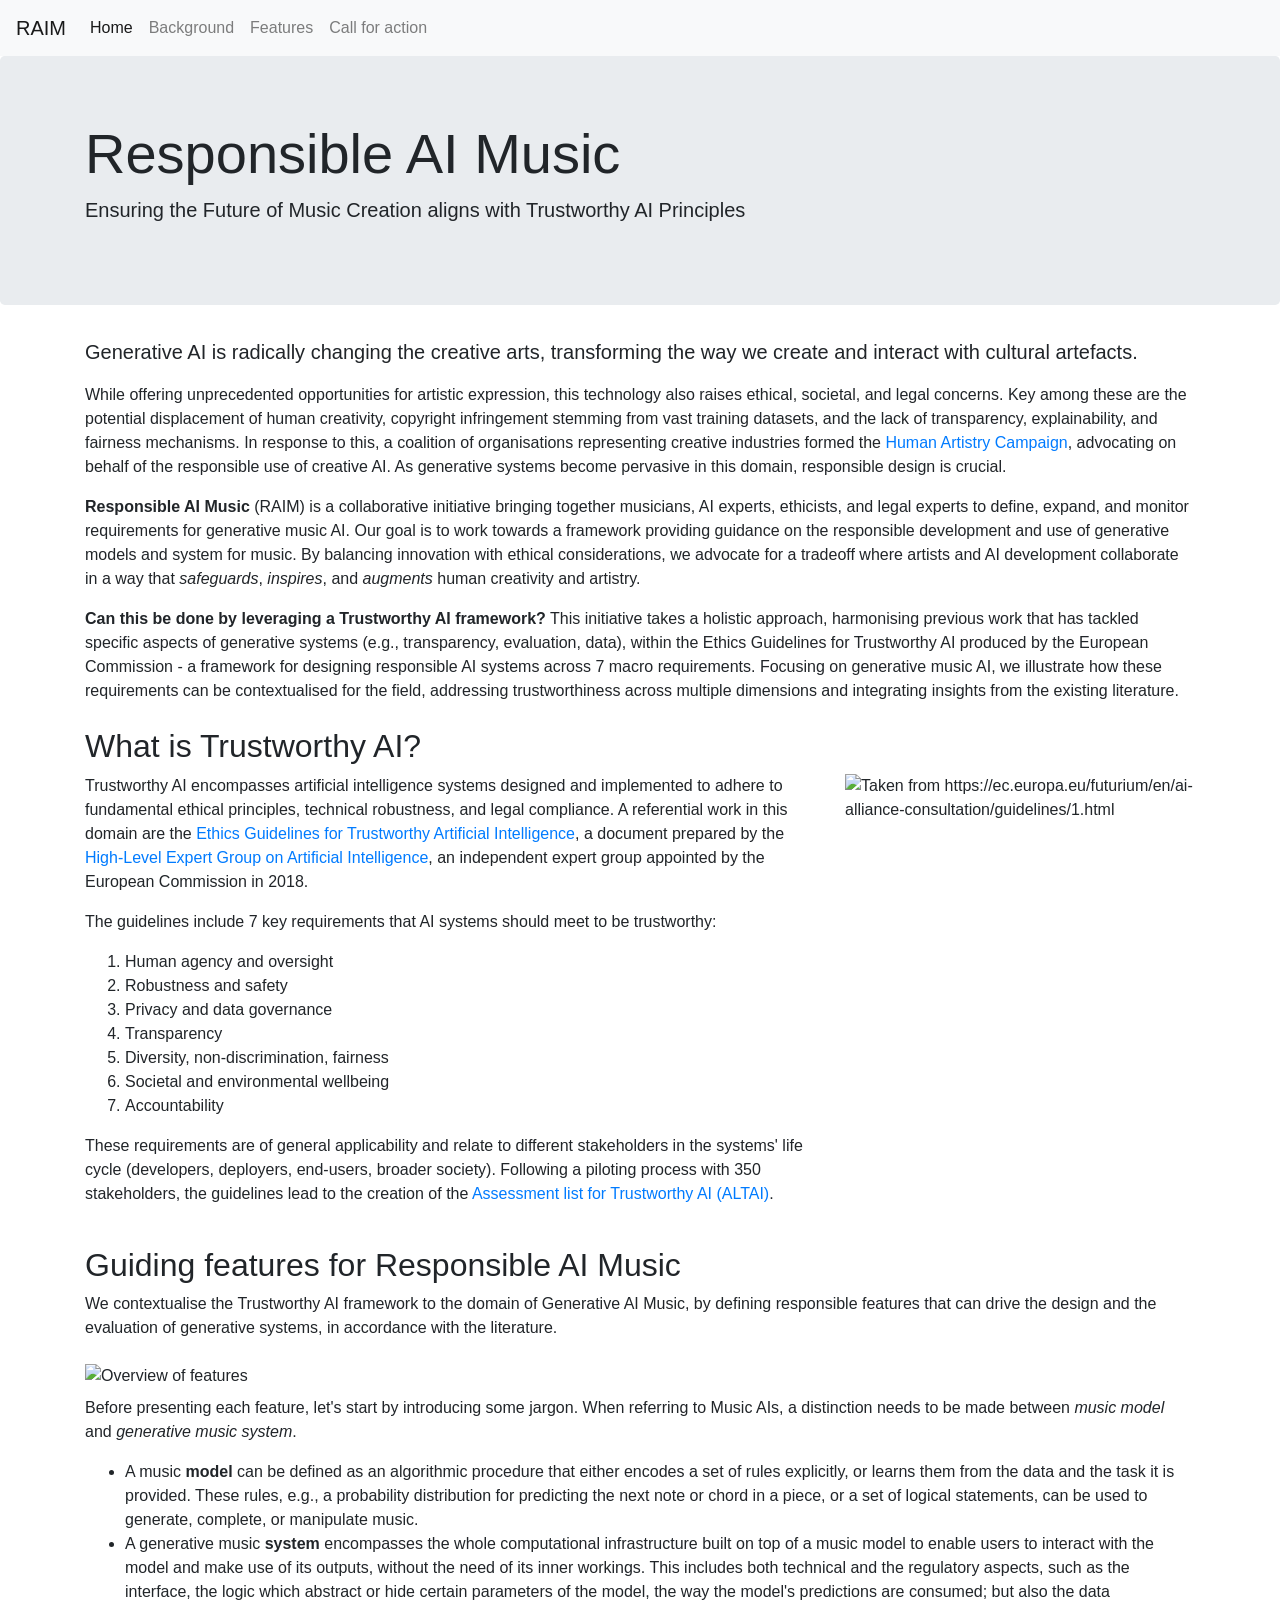
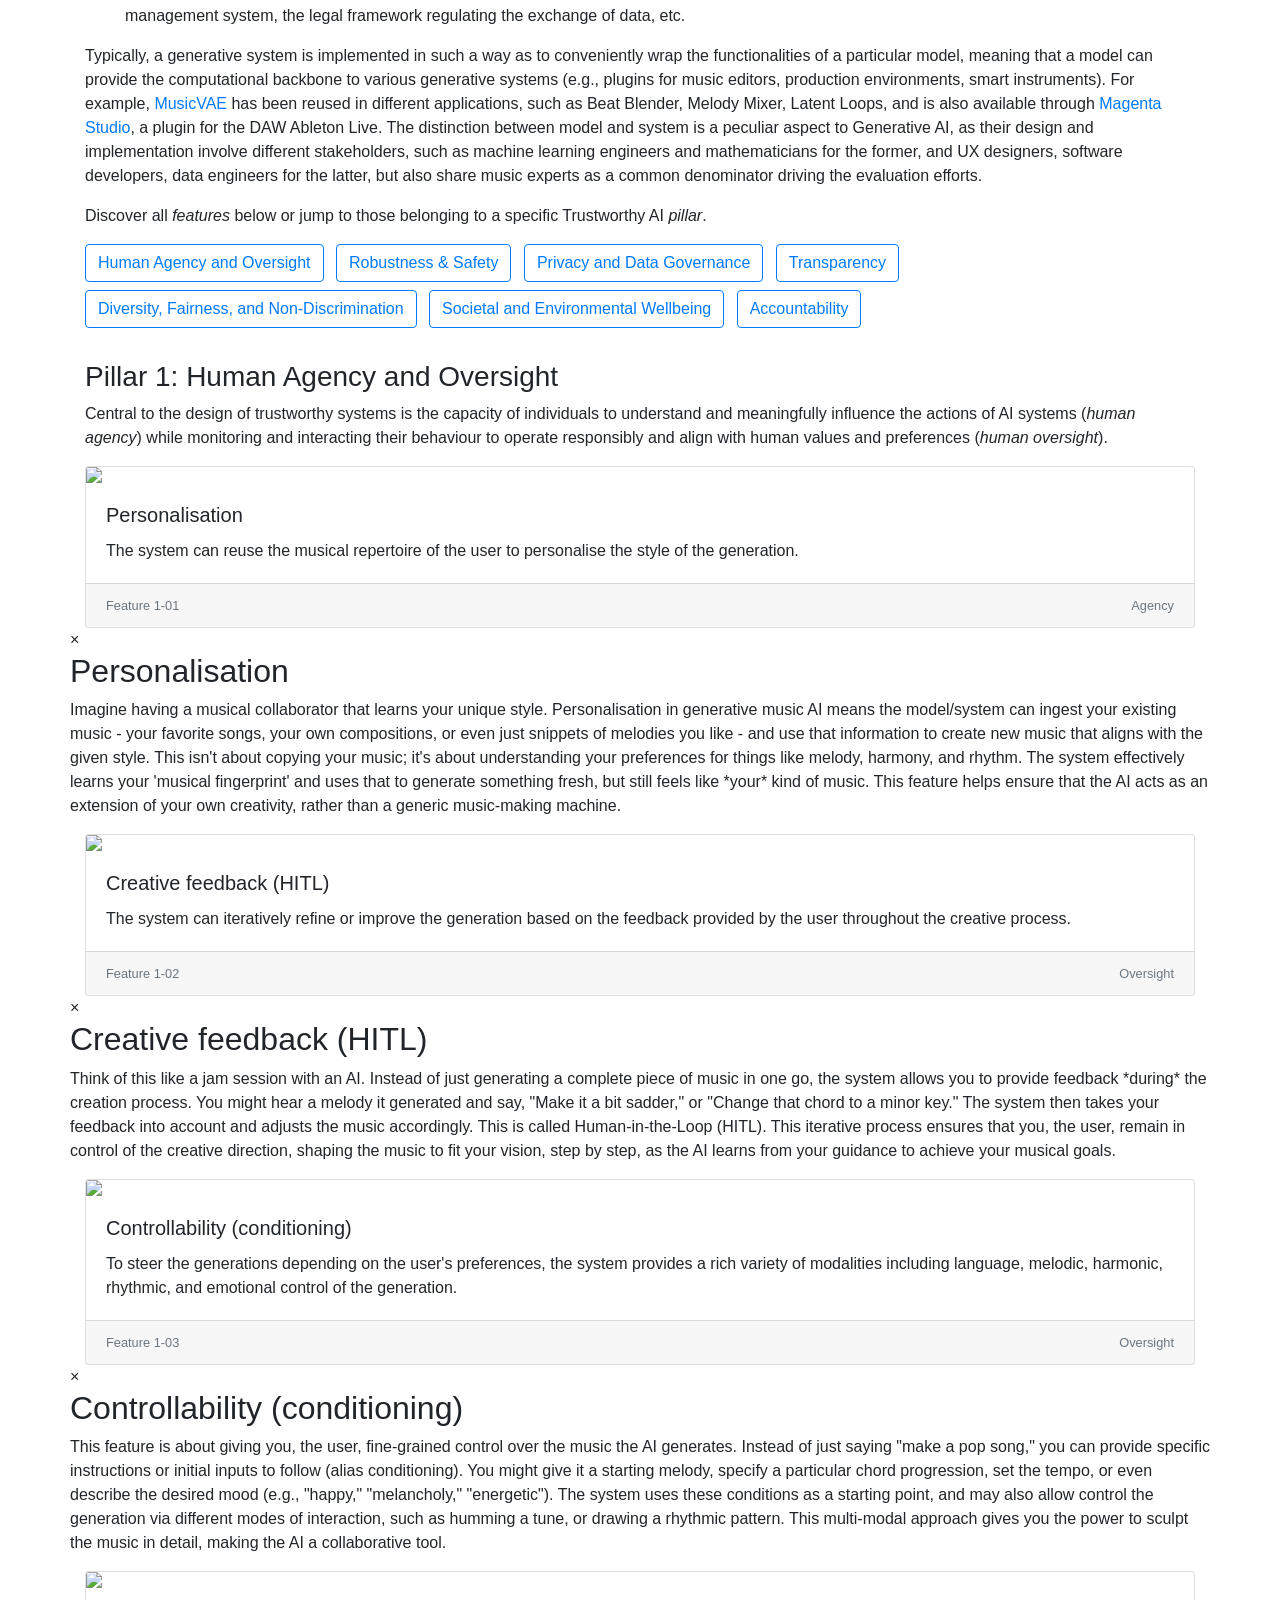
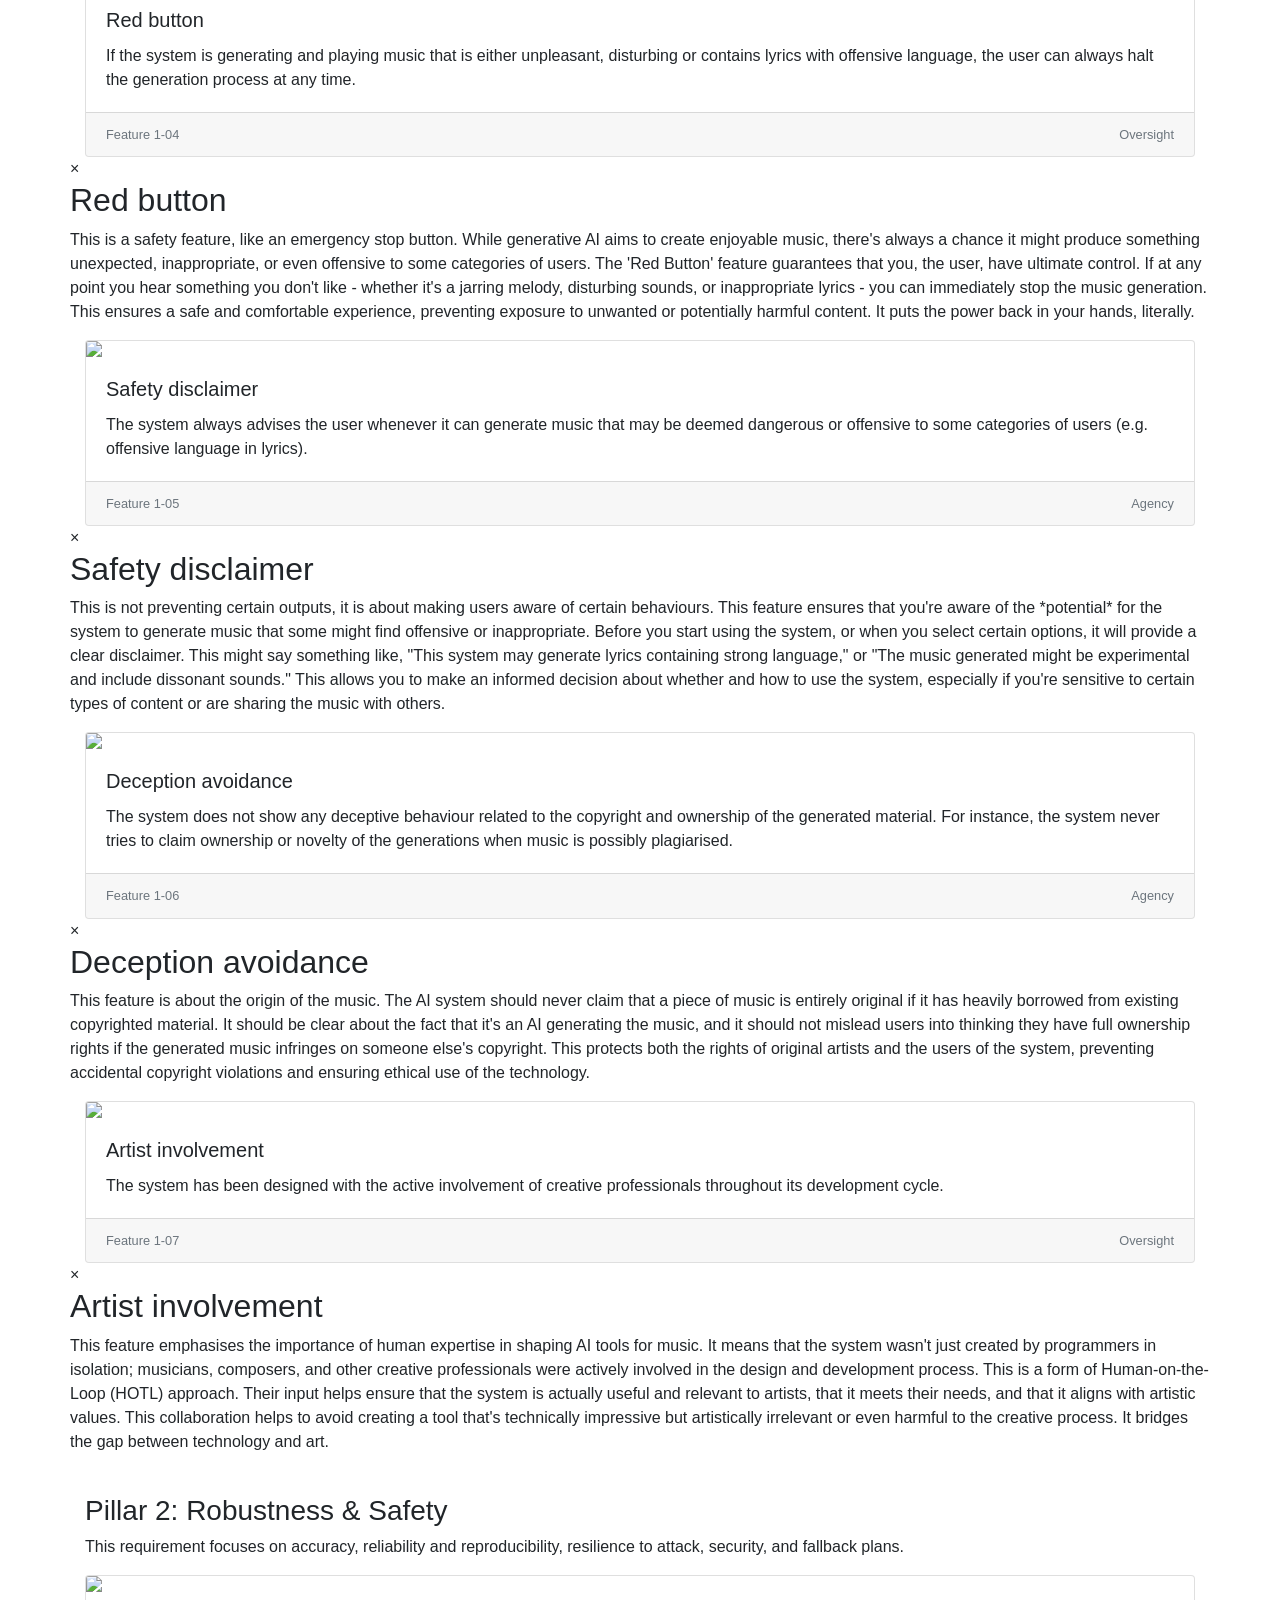
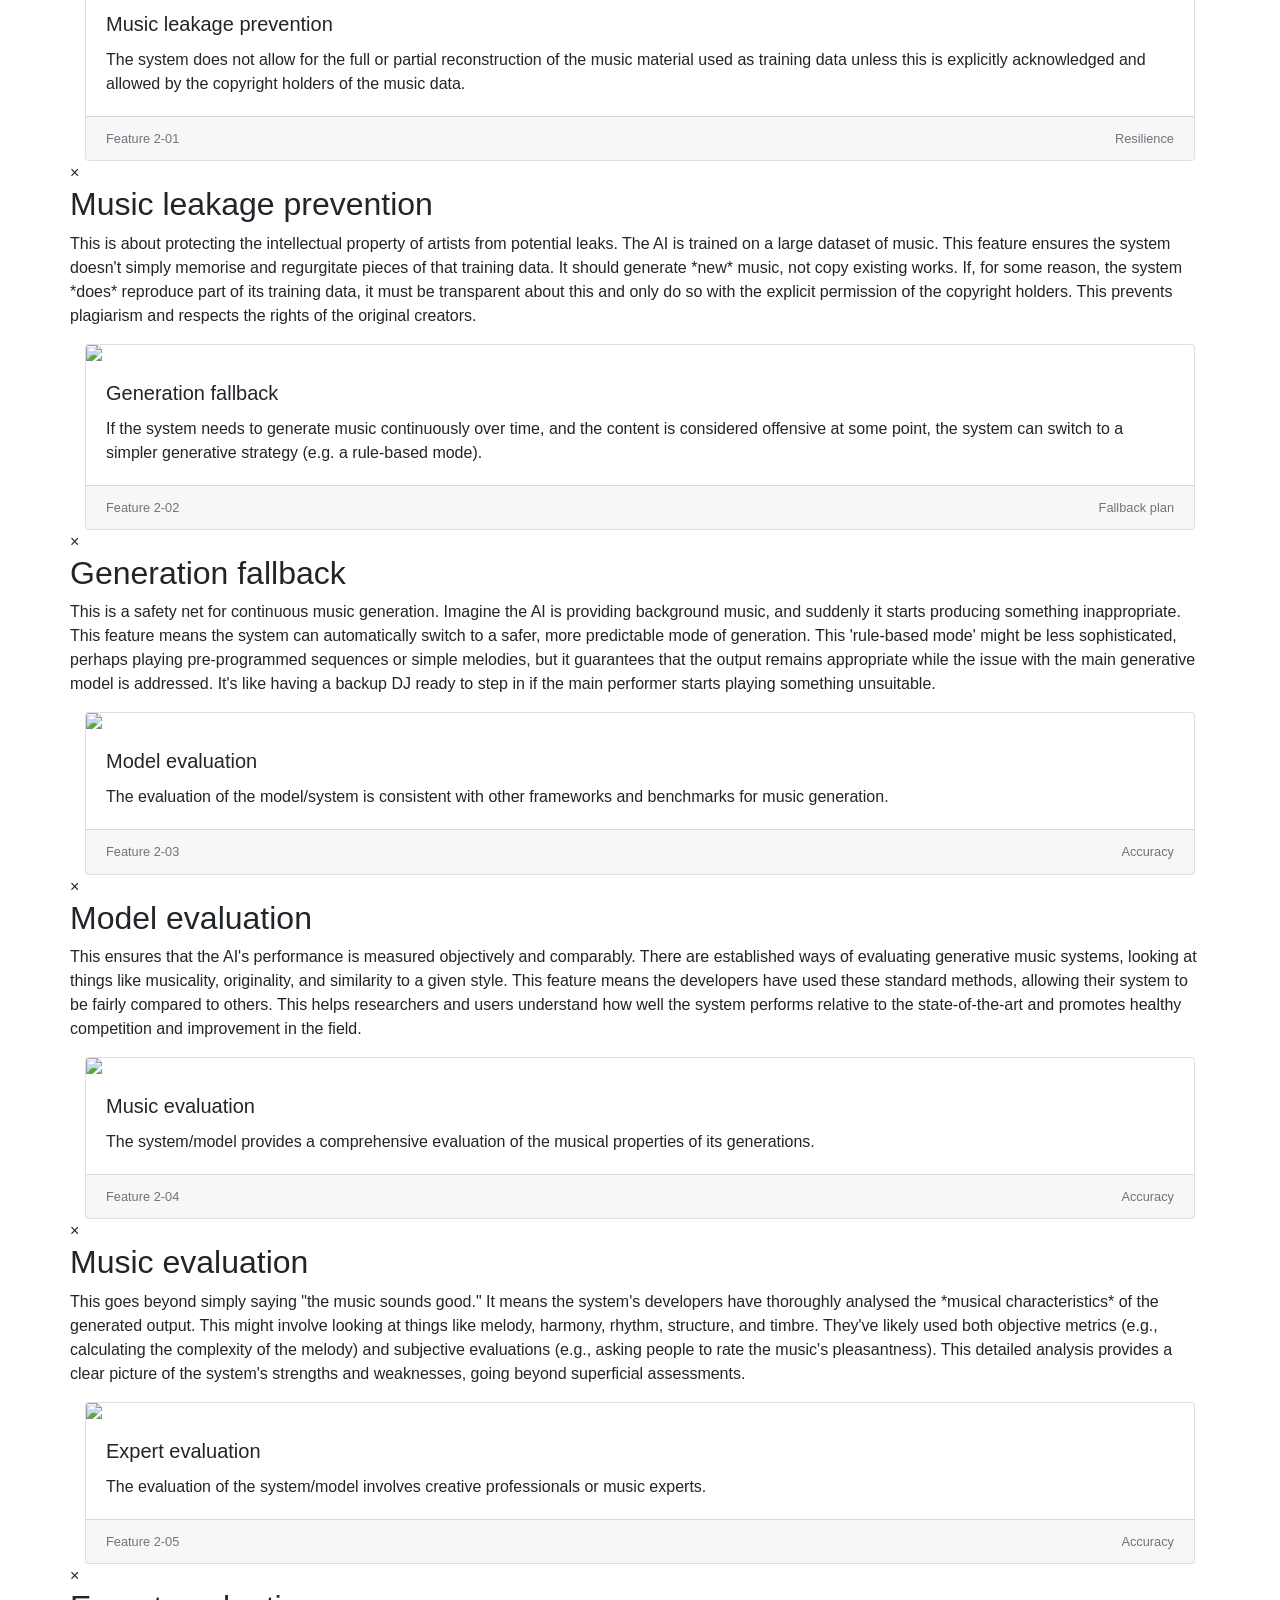
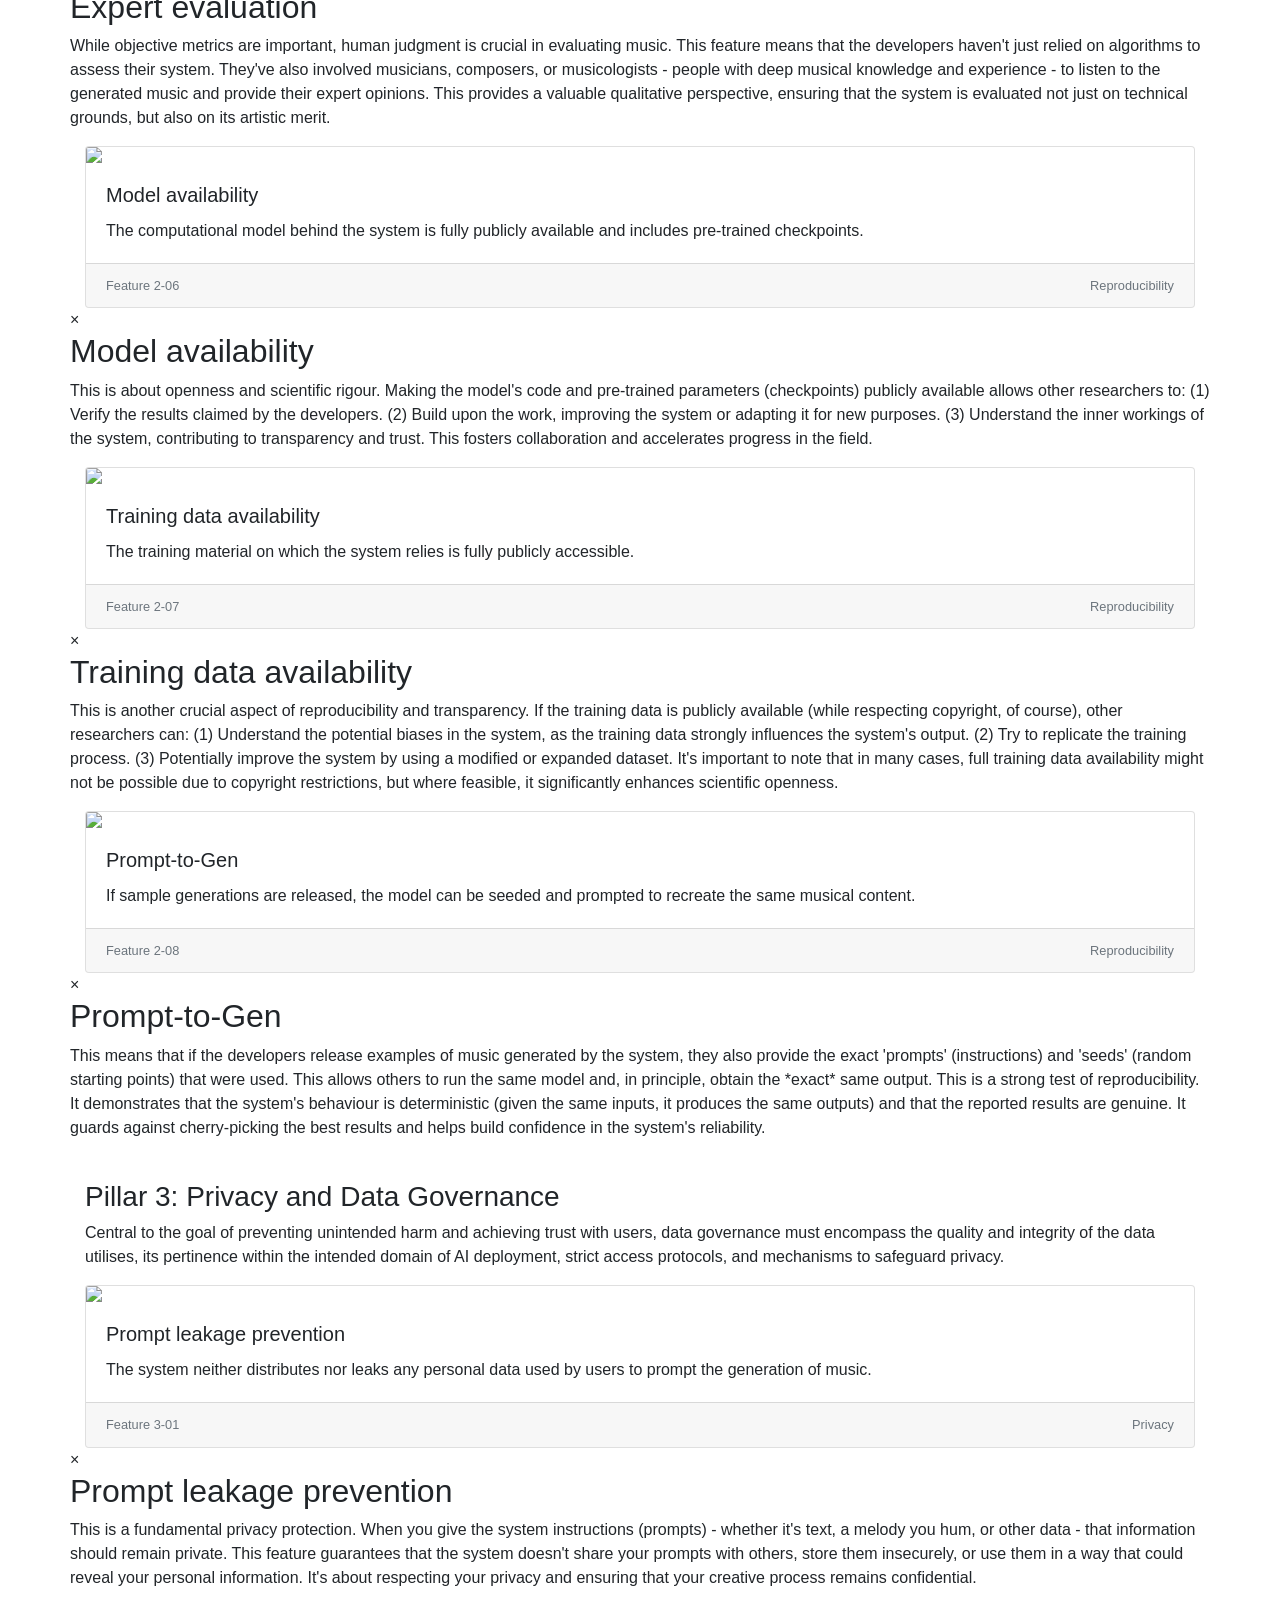
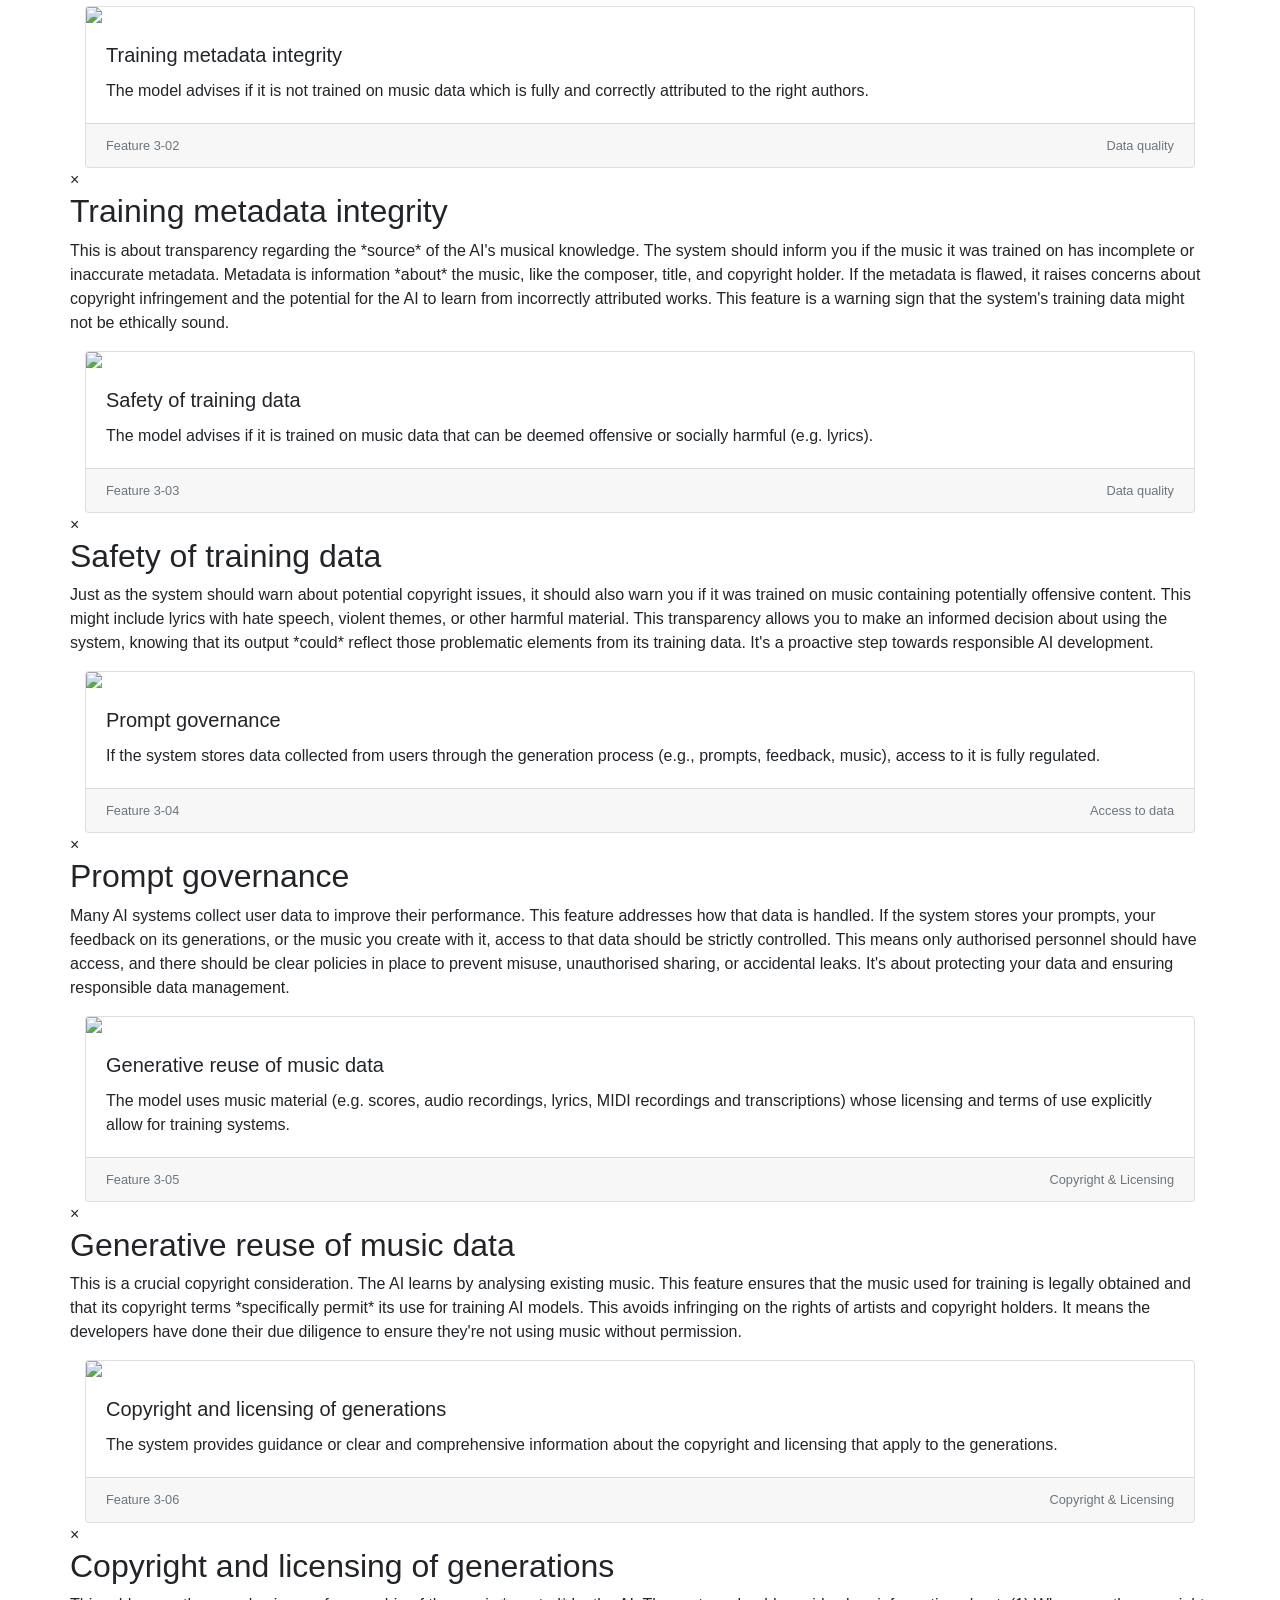
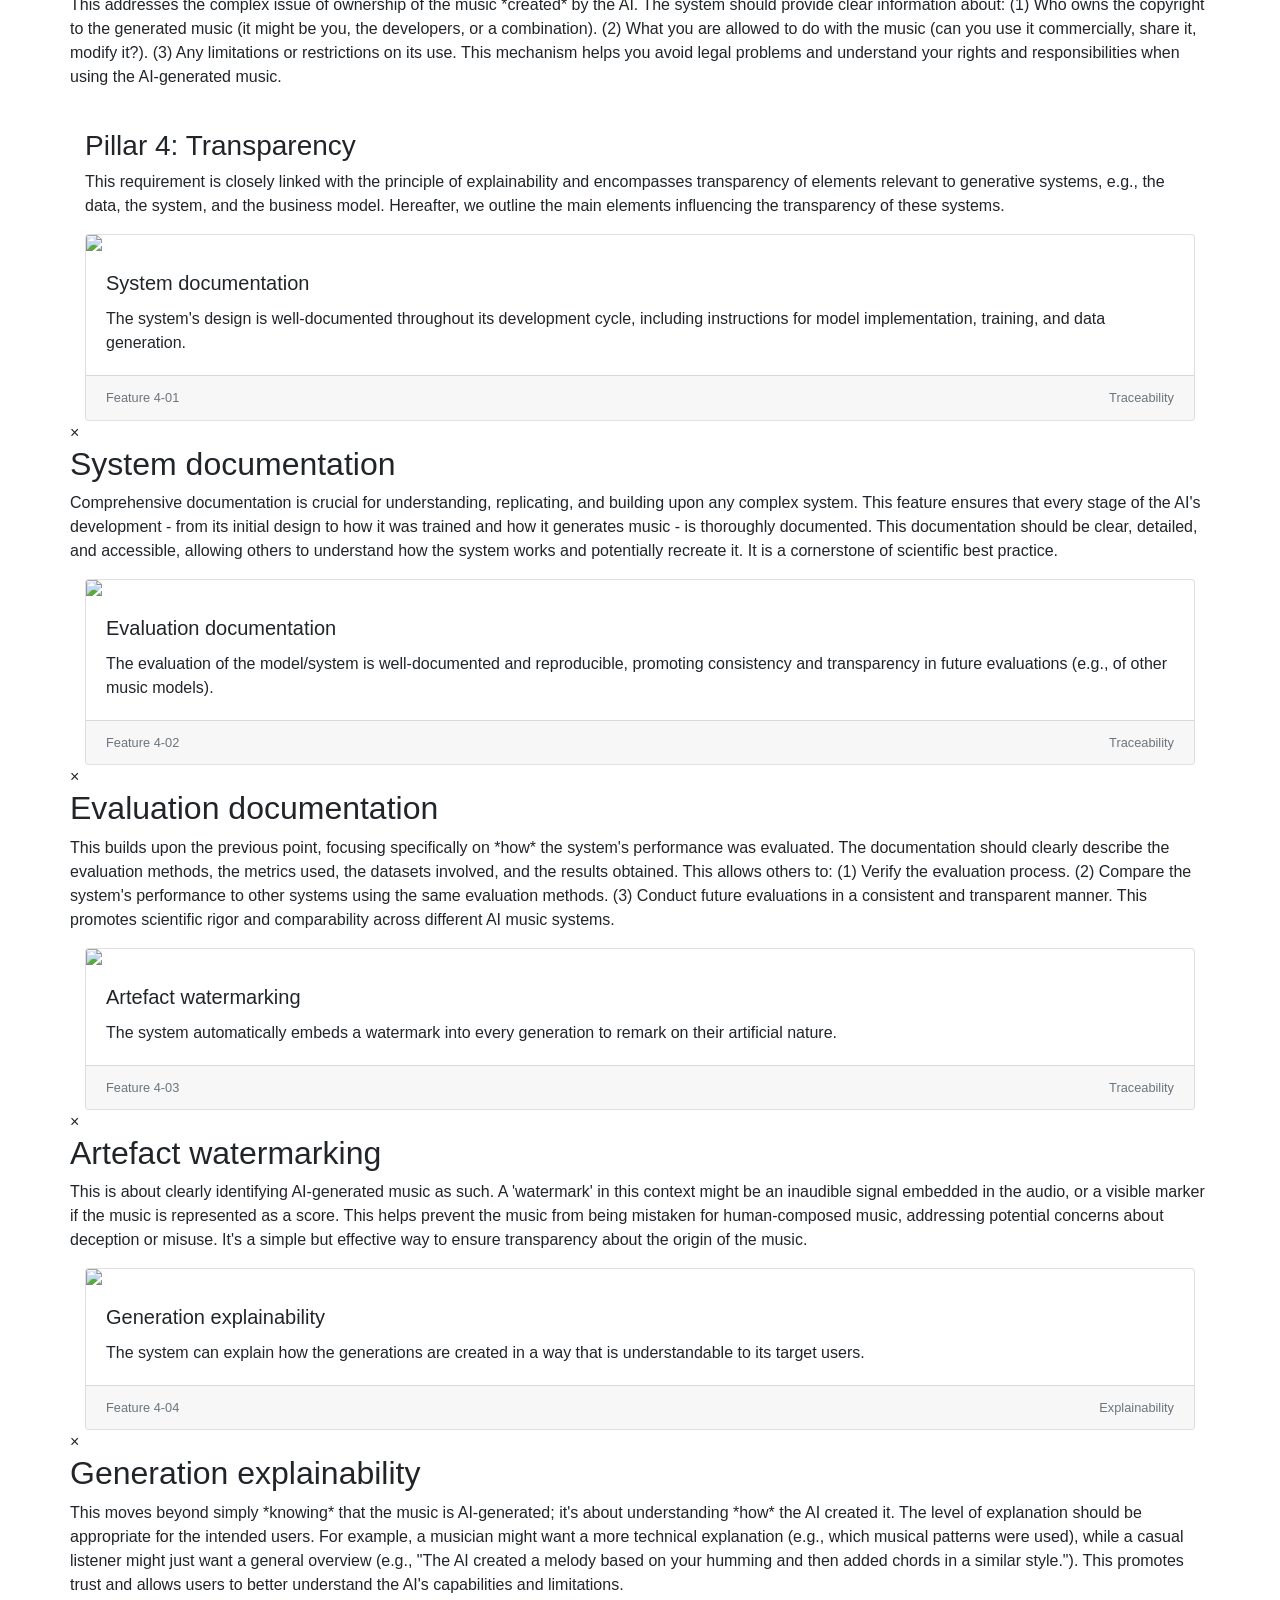
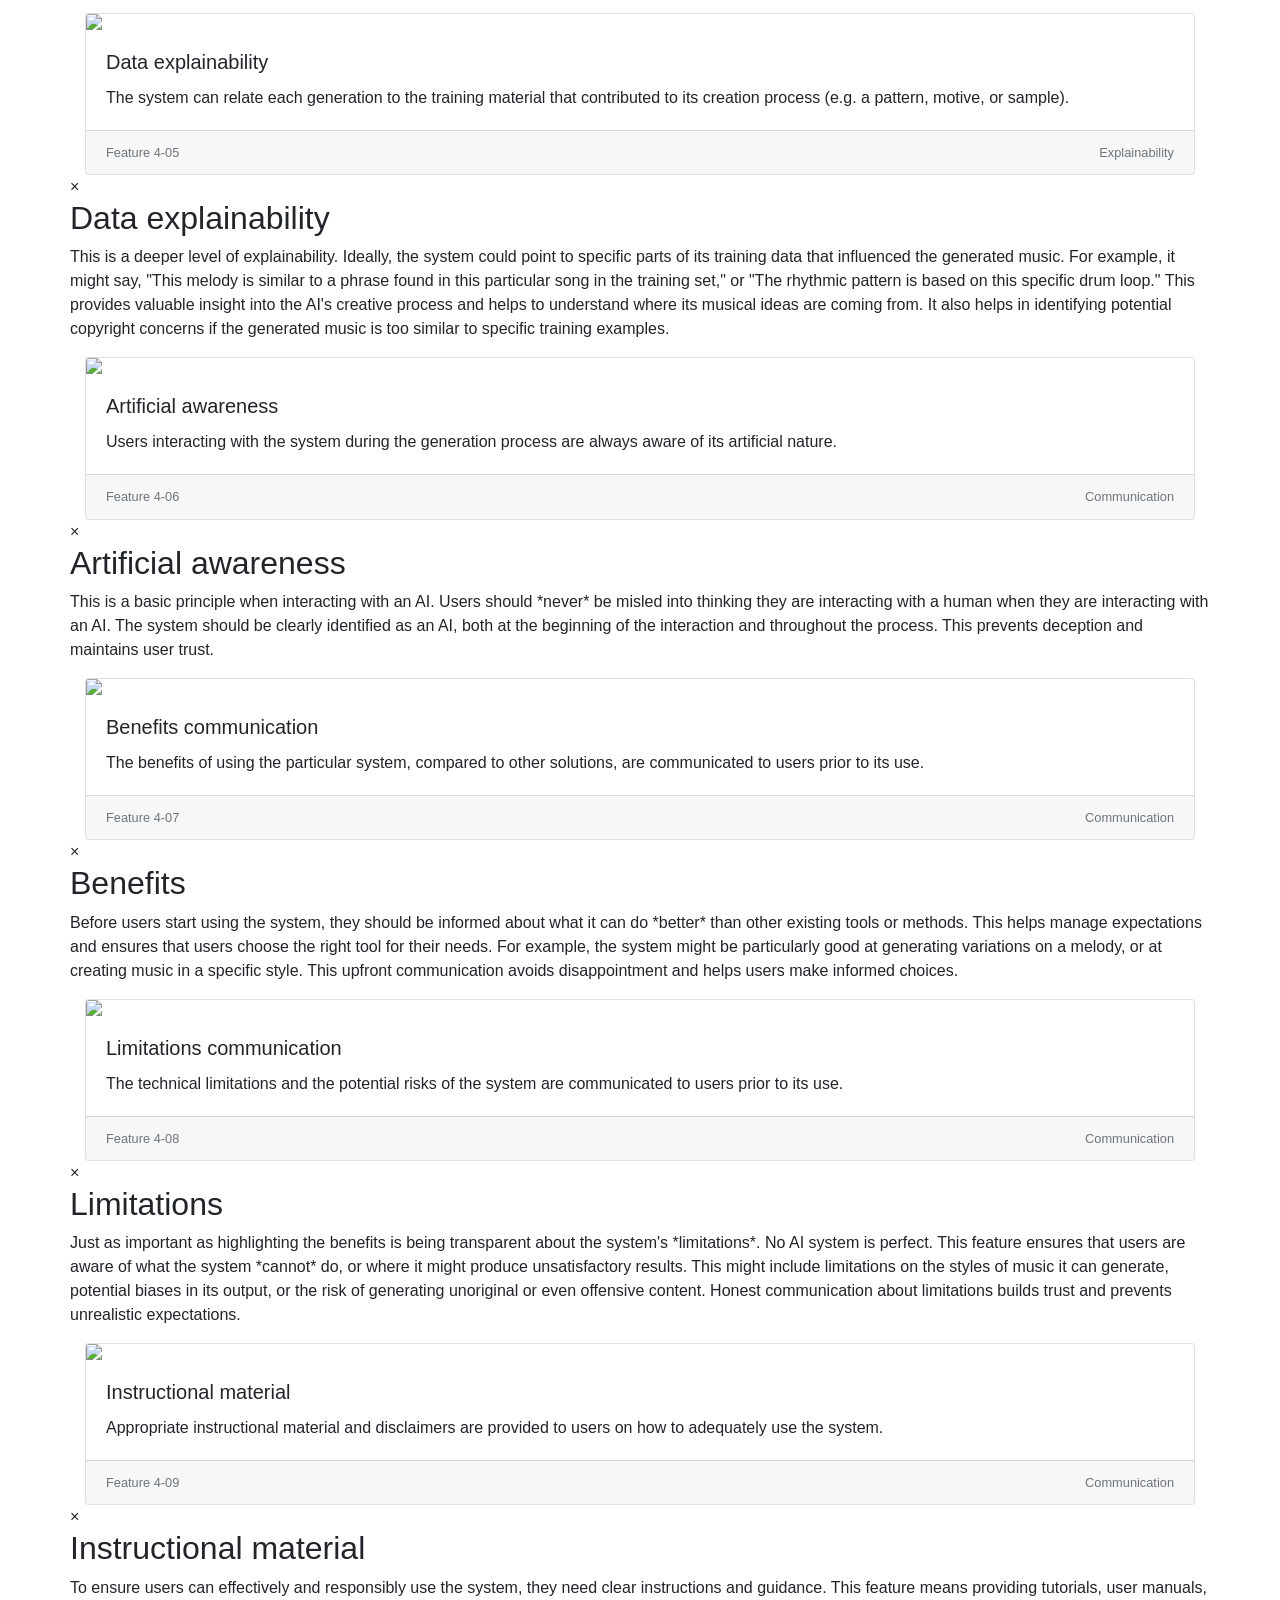
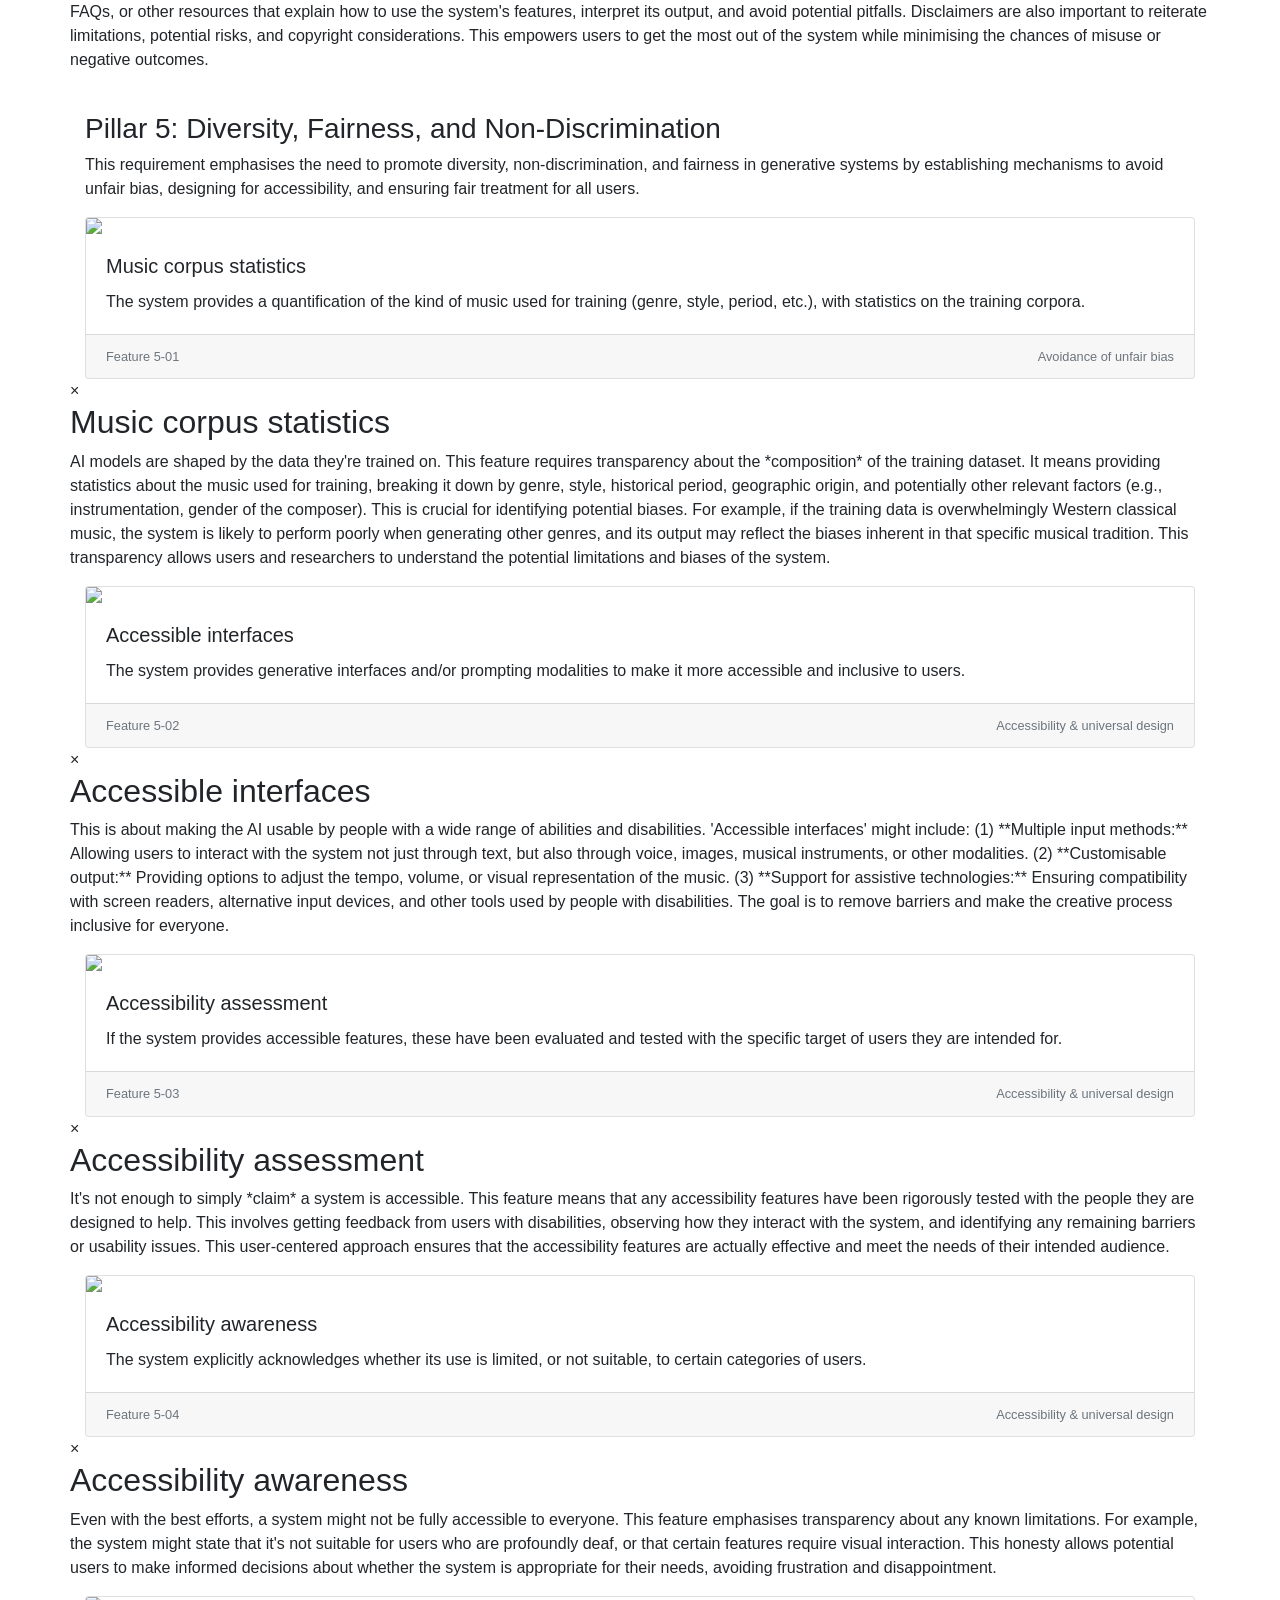
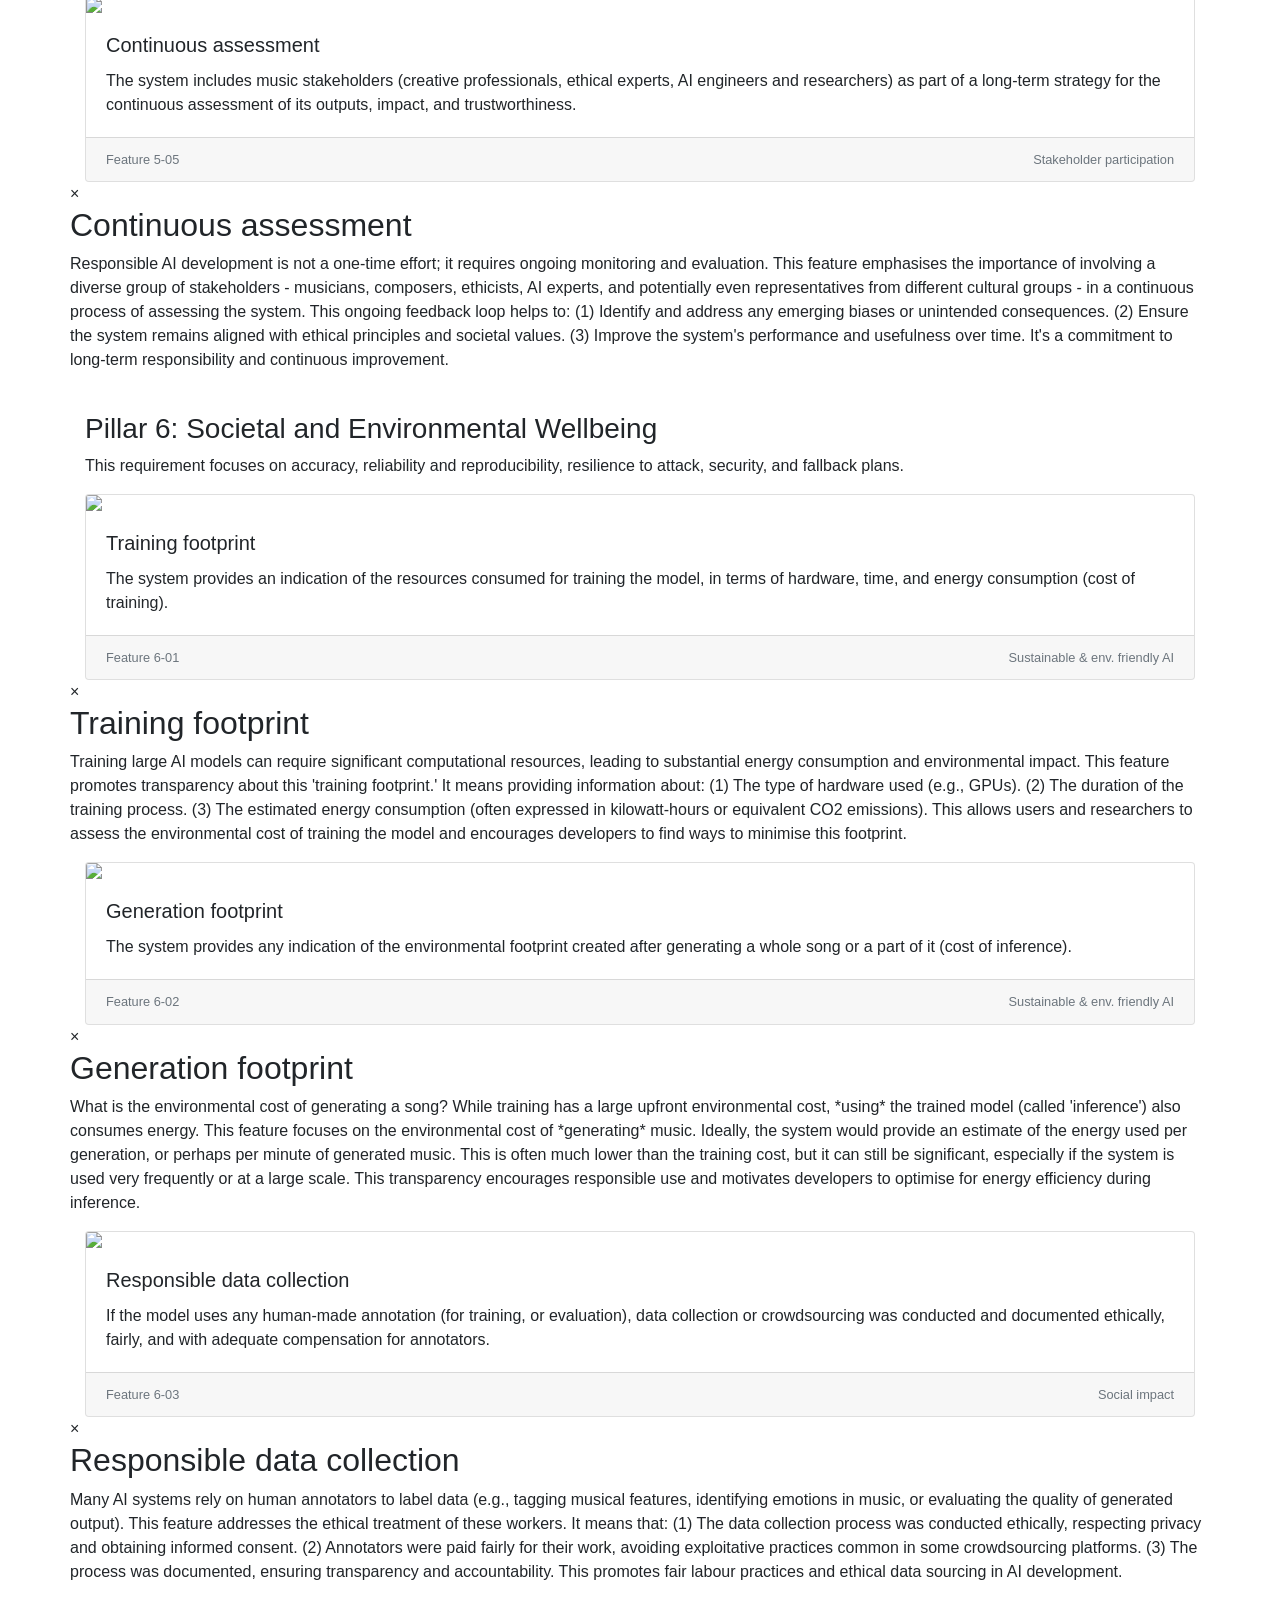
==== index.html @ a25879f8 "readme cleanup" ====
<!DOCTYPE html>
<html lang="en">

<head>
  <meta charset="UTF-8">
  <meta name="viewport" content="width=device-width, initial-scale=1.0">
  <title>RAIM Initiative</title>
  <link href="https://stackpath.bootstrapcdn.com/bootstrap/4.5.2/css/bootstrap.min.css" rel="stylesheet">
  <link href="style.css" rel="stylesheet">
</head>

<body>
  <header>
    <!-- Navigation Bar -->
    <nav class="navbar navbar-expand-lg navbar-light bg-light">
      <a class="navbar-brand" href="#">RAIM</a>
      <button class="navbar-toggler" type="button" data-toggle="collapse" data-target="#navbarNav"
        aria-controls="navbarNav" aria-expanded="false" aria-label="Toggle navigation">
        <span class="navbar-toggler-icon"></span>
      </button>
      <div class="collapse navbar-collapse" id="navbarNav">
        <ul class="navbar-nav">
          <li class="nav-item active">
            <a class="nav-link" href="#">Home <span class="sr-only">(current)</span></a>
          </li>
          <li class="nav-item">
            <a class="nav-link" href="#tai">Background</a>
          </li>
          <li class="nav-item">
            <a class="nav-link" href="#features">Features</a>
          </li>
          <li class="nav-item">
            <a class="nav-link" href="#action">Call for action</a>
          </li>
          <!-- <li class="nav-item">
                      <div class="dropdown">
                        <button class="nav-link dropbtn">Pillars</button>
                        <div class="dropdown-content">
                          <a href="./pillars-1.html">Pillar 1</a>
                          <a href="./pillars-2.html">Pillar 2</a>
                          <a href="./pillars-3.html">Pillar 3</a>
                          <a href="./pillars-4.html">Pillar 4</a>
                          <a href="./pillars-5.html">Pillar 5</a>
                          <a href="./pillars-6.html">Pillar 6</a>
                          <a href="./pillars-7.html">Pillar 7</a>
                        </div>
                      </div>
                  </li> -->
        </ul>
      </div>
    </nav>
  </header>

  <main role="main">
    <!-- Hero Section -->
    <section id="hero" class="jumbotron">
      <div class="container">
        <h1 class="display-4 text-body-emphasis">Responsible AI Music</h1>
        <p class="lead">Ensuring the Future of Music Creation aligns with Trustworthy AI Principles</p>
        <!-- <a class="btn btn-primary btn-lg" href="#importance" role="button">Learn More</a> -->
      </div>
    </section>

    <!-- Importance Section -->
    <section id="importance" class="container my-4">
      <!-- <h2>Why It Matters</h2> -->
      <blockquote class="blockquote">
        <p class="mb-0">Generative AI is radically changing the creative arts, transforming the way we create and
          interact with cultural artefacts.</p>
      </blockquote>
      <p>While offering unprecedented opportunities for artistic expression, this technology also raises ethical,
        societal, and legal concerns. Key among these are the potential displacement of human creativity, copyright
        infringement stemming from vast training datasets, and the lack of transparency, explainability, and fairness
        mechanisms. In response to this, a coalition of organisations representing creative industries formed the <a
          class="lolink" href="https://www.humanartistrycampaign.com">Human Artistry Campaign</a>, advocating on behalf
        of the responsible use of creative AI. As generative systems become pervasive in this domain, responsible design
        is crucial.</p>

      <p><span class="font-weight-bold">Responsible AI Music</span> (RAIM) is a collaborative initiative bringing
        together musicians, AI experts, ethicists, and legal experts to define, expand, and monitor requirements for
        generative music AI. Our goal is to work towards a framework providing guidance on the responsible development
        and use of generative models and system for music. By balancing innovation with ethical considerations, we
        advocate for a tradeoff where artists and AI development collaborate in a way that <span
          class="font-italic">safeguards</span>, <span class="font-italic">inspires</span>, and <span
          class="font-italic">augments</span> human creativity and artistry.</p>

      <p><span class="font-weight-bold">Can this be done by leveraging a Trustworthy AI framework?</span> This
        initiative takes a holistic approach, harmonising previous work that has tackled specific aspects of generative
        systems (e.g., transparency, evaluation, data), within the Ethics Guidelines for Trustworthy AI produced by the
        European Commission - a framework for designing responsible AI systems across 7 macro requirements. Focusing on
        generative music AI, we illustrate how these requirements can be contextualised for the field, addressing
        trustworthiness across multiple dimensions and integrating insights from the existing literature.</p>
    </section>

    <div class="section-divider"></div>

    <!-- Importance Section -->
    <section id="tai" class="container my-4">
      <h2>What is Trustworthy AI?</h2>
      <div class="row">
        <div class="col-lg-8">
          <p>Trustworthy AI encompasses artificial intelligence systems designed and implemented to adhere to
            fundamental ethical principles, technical robustness, and legal compliance.
            A referential work in this domain are the <a
              href="https://op.europa.eu/en/publication-detail/-/publication/d3988569-0434-11ea-8c1f-01aa75ed71a1">Ethics
              Guidelines for Trustworthy Artificial Intelligence</a>, a document prepared by the <a
              href="https://digital-strategy.ec.europa.eu/en/policies/expert-group-ai">High-Level Expert Group on
              Artificial Intelligence</a>, an independent expert group appointed by the European Commission in 2018.</p>
          <p>The guidelines include 7 key requirements that AI systems should meet to be trustworthy:
          <ol>
            <li>Human agency and oversight</li>
            <li>Robustness and safety</li>
            <li>Privacy and data governance</li>
            <li>Transparency</li>
            <li>Diversity, non-discrimination, fairness</li>
            <li>Societal and environmental wellbeing</li>
            <li>Accountability</li>
          </ol>
          These requirements are of general applicability and relate to different stakeholders in the systems' life
          cycle (developers, deployers, end-users, broader society). Following a piloting process with 350 stakeholders,
          the guidelines lead to the creation of the <a
            href="https://digital-strategy.ec.europa.eu/en/library/assessment-list-trustworthy-artificial-intelligence-altai-self-assessment">Assessment
            list for Trustworthy AI (ALTAI)</a>.</p>
        </div>
        <div class="col-lg-4">
          <img src="assets/eutai_diag.jpg" class="img-fluid"
            alt="Taken from https://ec.europa.eu/futurium/en/ai-alliance-consultation/guidelines/1.html">
        </div>
      </div>
    </section>

    <div class="section-divider"></div>

    <!-- Features Section -->
    <section id="features" class="container my-4">
      <h2>Guiding features for Responsible AI Music</h2>
      <p>We contextualise the Trustworthy AI framework to the domain of Generative AI Music, by defining responsible
        features that can drive the design and the evaluation of generative systems, in accordance with the literature.
      </p>
      <img src="assets/feature_diagram.png" class="img-fluid my-2" alt="Overview of features">

      <p>Before presenting each feature, let's start by introducing some jargon. When referring to Music AIs, a
        distinction needs to be made between <span class="font-italic">music model</span> and <span
          class="font-italic">generative music system</span>.
      <ul>
        <li>
          A music <span class="font-weight-bold">model</span> can be defined as an algorithmic procedure that either
          encodes a set of rules explicitly, or learns them from the data and the task it is provided. These rules,
          e.g., a probability distribution for predicting the next note or chord in a piece, or a set of logical
          statements, can be used to generate, complete, or manipulate music.
        </li>
        <li>
          A generative music <span class="font-weight-bold">system</span> encompasses the whole computational
          infrastructure built on top of a music model to enable users to interact with the model and make use of its
          outputs, without the need of its inner workings. This includes both technical and the regulatory aspects, such
          as the interface, the logic which abstract or hide certain parameters of the model, the way the model's
          predictions are consumed; but also the data management system, the legal framework regulating the exchange of
          data, etc.
        </li>
      </ul>

      <p>Typically, a generative system is implemented in such a way as to conveniently wrap the functionalities of a
        particular model, meaning that a model can provide the computational backbone to various generative systems
        (e.g., plugins for music editors, production environments, smart instruments).
        For example, <a href="https://magenta.tensorflow.org/music-vae">MusicVAE</a> has been reused in different
        applications, such as Beat Blender, Melody Mixer, Latent Loops, and is also available through <a
          href="https://magenta.tensorflow.org/studio/">Magenta Studio</a>, a plugin for the DAW Ableton Live.
        The distinction between model and system is a peculiar aspect to Generative AI, as their design and
        implementation involve different stakeholders, such as machine learning engineers and mathematicians for the
        former, and UX designers, software developers, data engineers for the latter, but also share music experts as a
        common denominator driving the evaluation efforts.</p>

      <p>Discover all <em>features</em> below or jump to those belonging to a specific Trustworthy AI <em>pillar</em>.
      </p>
      <ul class="list-inline">
        <li class="list-inline-item mb-2"><a class="btn btn-outline-primary" href="#features-1">Human Agency and
            Oversight</a></li>
        <li class="list-inline-item mb-2"><a class="btn btn-outline-primary" href="#features-2">Robustness & Safety</a>
        </li>
        <li class="list-inline-item mb-2"><a class="btn btn-outline-primary" href="#features-3">Privacy and Data
            Governance</a></li>
        <li class="list-inline-item mb-2"><a class="btn btn-outline-primary" href="#features-4">Transparency</a></li>
        <li class="list-inline-item mb-2"><a class="btn btn-outline-primary" href="#features-5">Diversity, Fairness, and
            Non-Discrimination</a></li>
        <li class="list-inline-item mb-2"><a class="btn btn-outline-primary" href="#features-6">Societal and
            Environmental Wellbeing</a></li>
        <li class="list-inline-item mb-2"><a class="btn btn-outline-primary" href="#features-7">Accountability</a></li>
      </ul>
    </section>

    <div class="section-divider"></div>

    <!-- Start Card Group 1 -->
    <section id="features-1" class="container my-4">
      <h3>Pillar 1: Human Agency and Oversight</h3>
      <p>Central to the design of trustworthy systems is the capacity of individuals to understand and meaningfully
        influence the actions of AI systems (<em>human agency</em>) while monitoring and interacting their behaviour to
        operate responsibly and align with human values and preferences (<em>human oversight</em>).</p>

      <div class="card-deck">
        <div class="card">
          <img class="card-img-top" src="assets/header_1.jpg">
          <div class="card-body">
            <h5 class="card-title">Personalisation</h5>
            <p class="card-text">The system can reuse the musical repertoire of the user to personalise the style of the
              generation.</p>
          </div>
          <div class="card-footer d-flex w-100 justify-content-between">
            <small class="text-muted">Feature 1-01</small>
            <small class="text-muted">Agency</small>
          </div>
        </div>
        <div class="popup">
          <div class="popup-content">
            <span class="close-button">&times;</span>
            <h2>Personalisation</h2>
            <p>Imagine having a musical collaborator that learns your unique style. Personalisation in generative music
              AI means the model/system can ingest your existing music - your favorite songs, your own compositions, or
              even just snippets of melodies you like - and use that information to create new music that aligns with
              the given style. This isn't about copying your music; it's about understanding your preferences for things
              like melody, harmony, and rhythm. The system effectively learns your 'musical fingerprint' and uses that
              to generate something fresh, but still feels like *your* kind of music. This feature helps ensure that the
              AI acts as an extension of your own creativity, rather than a generic music-making machine.</p>
          </div>
        </div>
        <div class="card">
          <img class="card-img-top" src="assets/header_1.jpg">
          <div class="card-body">
            <h5 class="card-title">Creative feedback (HITL)</h5>
            <p class="card-text">The system can iteratively refine or improve the generation based on the feedback
              provided by the user throughout the creative process.</p>
          </div>
          <div class="card-footer d-flex w-100 justify-content-between">
            <small class="text-muted">Feature 1-02</small>
            <small class="text-muted">Oversight</small>
          </div>
        </div>
        <div class="popup">
          <div class="popup-content">
            <span class="close-button">&times;</span>
            <h2>Creative feedback (HITL)</h2>
            <p>Think of this like a jam session with an AI. Instead of just generating a complete piece of music in one
              go, the system allows you to provide feedback *during* the creation process. You might hear a melody it
              generated and say, "Make it a bit sadder," or "Change that chord to a minor key." The system then takes
              your feedback into account and adjusts the music accordingly. This is called Human-in-the-Loop (HITL).
              This iterative process ensures that you, the user, remain in control of the creative direction, shaping
              the music to fit your vision, step by step, as the AI learns from your guidance to achieve your musical
              goals.</p>
          </div>
        </div>
        <div class="card">
          <img class="card-img-top" src="assets/header_1.jpg">
          <div class="card-body">
            <h5 class="card-title">Controllability (conditioning)</h5>
            <p class="card-text">To steer the generations depending on the user's preferences, the system provides a
              rich variety of modalities including language, melodic, harmonic, rhythmic, and emotional control of the
              generation.</p>
          </div>
          <div class="card-footer d-flex w-100 justify-content-between">
            <small class="text-muted">Feature 1-03</small>
            <small class="text-muted">Oversight</small>
          </div>
        </div>
        <div class="popup">
          <div class="popup-content">
            <span class="close-button">&times;</span>
            <h2>Controllability (conditioning)</h2>
            <p>This feature is about giving you, the user, fine-grained control over the music the AI generates. Instead
              of just saying "make a pop song," you can provide specific instructions or initial inputs to follow (alias
              conditioning). You might give it a starting melody, specify a particular chord progression, set the tempo,
              or even describe the desired mood (e.g., "happy," "melancholy," "energetic"). The system uses these
              conditions as a starting point, and may also allow control the generation via different modes of
              interaction, such as humming a tune, or drawing a rhythmic pattern. This multi-modal approach gives you
              the power to sculpt the music in detail, making the AI a collaborative tool.</p>
          </div>
        </div>
        <div class="card">
          <img class="card-img-top" src="assets/header_1.jpg">
          <div class="card-body">
            <h5 class="card-title">Red button</h5>
            <p class="card-text">If the system is generating and playing music that is either unpleasant,
              disturbing or contains lyrics with offensive language, the user can always halt the generation process at
              any time.</p>
          </div>
          <div class="card-footer d-flex w-100 justify-content-between">
            <small class="text-muted">Feature 1-04</small>
            <small class="text-muted">Oversight</small>
          </div>
        </div>
        <div class="popup">
          <div class="popup-content">
            <span class="close-button">&times;</span>
            <h2>Red button</h2>
            <p>This is a safety feature, like an emergency stop button. While generative AI aims to create enjoyable
              music, there's always a chance it might produce something unexpected, inappropriate, or even offensive to
              some categories of users. The 'Red Button' feature guarantees that you, the user, have ultimate control.
              If at any point you hear something you don't like - whether it's a jarring melody, disturbing sounds, or
              inappropriate lyrics - you can immediately stop the music generation. This ensures a safe and comfortable
              experience, preventing exposure to unwanted or potentially harmful content. It puts the power back in your
              hands, literally.</p>
          </div>
        </div>
        <div class="card">
          <img class="card-img-top" src="assets/header_1.jpg">
          <div class="card-body">
            <h5 class="card-title">Safety disclaimer</h5>
            <p class="card-text">The system always advises the user whenever it can generate music that may be deemed
              dangerous or offensive to some categories of users (e.g. offensive language in lyrics).</p>
          </div>
          <div class="card-footer d-flex w-100 justify-content-between">
            <small class="text-muted">Feature 1-05</small>
            <small class="text-muted">Agency</small>
          </div>
        </div>
        <div class="popup">
          <div class="popup-content">
            <span class="close-button">&times;</span>
            <h2>Safety disclaimer</h2>
            <p>This is not preventing certain outputs, it is about making users aware of certain behaviours. This
              feature ensures that you're aware of the *potential* for the system to generate music that some might find
              offensive or inappropriate. Before you start using the system, or when you select certain options, it will
              provide a clear disclaimer. This might say something like, "This system may generate lyrics containing
              strong language," or "The music generated might be experimental and include dissonant sounds." This allows
              you to make an informed decision about whether and how to use the system, especially if you're sensitive
              to certain types of content or are sharing the music with others.</p>
          </div>
        </div>
        <div class="card">
          <img class="card-img-top" src="assets/header_1.jpg">
          <div class="card-body">
            <h5 class="card-title">Deception avoidance</h5>
            <p class="card-text">The system does not show any deceptive behaviour related to the copyright and ownership
              of the generated material. For instance, the system never tries to claim ownership or novelty of the
              generations when music is possibly plagiarised.</p>
          </div>
          <div class="card-footer d-flex w-100 justify-content-between">
            <small class="text-muted">Feature 1-06</small>
            <small class="text-muted">Agency</small>
          </div>
        </div>
        <div class="popup">
          <div class="popup-content">
            <span class="close-button">&times;</span>
            <h2>Deception avoidance</h2>
            <p>This feature is about the origin of the music. The AI system should never claim that a piece of music is
              entirely original if it has heavily borrowed from existing copyrighted material. It should be clear about
              the fact that it's an AI generating the music, and it should not mislead users into thinking they have
              full ownership rights if the generated music infringes on someone else's copyright. This protects both the
              rights of original artists and the users of the system, preventing accidental copyright violations and
              ensuring ethical use of the technology.</p>
          </div>
        </div>
        <div class="card">
          <img class="card-img-top" src="assets/header_1.jpg">
          <div class="card-body">
            <h5 class="card-title">Artist involvement</h5>
            <p class="card-text">The system has been designed with the active involvement of creative professionals
              throughout its development cycle.</p>
          </div>
          <div class="card-footer d-flex w-100 justify-content-between">
            <small class="text-muted">Feature 1-07</small>
            <small class="text-muted">Oversight</small>
          </div>
        </div>
        <div class="popup">
          <div class="popup-content">
            <span class="close-button">&times;</span>
            <h2>Artist involvement</h2>
            <p>This feature emphasises the importance of human expertise in shaping AI tools for music. It means that
              the system wasn't just created by programmers in isolation; musicians, composers, and other creative
              professionals were actively involved in the design and development process. This is a form of
              Human-on-the-Loop (HOTL) approach. Their input helps ensure that the system is actually useful and
              relevant to artists, that it meets their needs, and that it aligns with artistic values. This
              collaboration helps to avoid creating a tool that's technically impressive but artistically irrelevant or
              even harmful to the creative process. It bridges the gap between technology and art.</p>
          </div>
        </div>

      </div>
      <!-- End Card Group 1 -->
    </section>

    <div class="section-divider"></div>

    <!-- Start Card Group 2 -->
    <section id="features-2" class="container my-4">
      <h3>Pillar 2: Robustness & Safety</h3>
      <p>This requirement focuses on accuracy, reliability and reproducibility, resilience to attack, security, and
        fallback plans.</p>

      <div class="card-deck">
        <div class="card">
          <img class="card-img-top" src="assets/header_2.jpg">
          <div class="card-body">
            <h5 class="card-title">Music leakage prevention</h5>
            <p class="card-text">The system does not allow for the full or partial reconstruction of the music material
              used as training data unless this is explicitly acknowledged and allowed by the copyright holders of the
              music data.</p>
          </div>
          <div class="card-footer d-flex w-100 justify-content-between">
            <small class="text-muted">Feature 2-01</small>
            <small class="text-muted">Resilience</small>
          </div>
        </div>
        <div class="popup">
          <div class="popup-content">
            <span class="close-button">&times;</span>
            <h2>Music leakage prevention</h2>
            <p>This is about protecting the intellectual property of artists from potential leaks. The AI is trained on
              a large dataset of music. This feature ensures the system doesn't simply memorise and regurgitate pieces
              of that training data. It should generate *new* music, not copy existing works. If, for some reason, the
              system *does* reproduce part of its training data, it must be transparent about this and only do so with
              the explicit permission of the copyright holders. This prevents plagiarism and respects the rights of the
              original creators.</p>
          </div>
        </div>
        <div class="card">
          <img class="card-img-top" src="assets/header_2.jpg">
          <div class="card-body">
            <h5 class="card-title">Generation fallback</h5>
            <p class="card-text">If the system needs to generate music continuously over time, and the content is
              considered offensive at some point, the system can switch to a simpler generative strategy (e.g. a
              rule-based mode).</p>
          </div>
          <div class="card-footer d-flex w-100 justify-content-between">
            <small class="text-muted">Feature 2-02</small>
            <small class="text-muted">Fallback plan</small>
          </div>
        </div>
        <div class="popup">
          <div class="popup-content">
            <span class="close-button">&times;</span>
            <h2>Generation fallback</h2>
            <p>This is a safety net for continuous music generation. Imagine the AI is providing background music, and
              suddenly it starts producing something inappropriate. This feature means the system can automatically
              switch to a safer, more predictable mode of generation. This 'rule-based mode' might be less
              sophisticated, perhaps playing pre-programmed sequences or simple melodies, but it guarantees that the
              output remains appropriate while the issue with the main generative model is addressed. It's like having a
              backup DJ ready to step in if the main performer starts playing something unsuitable.</p>
          </div>
        </div>
        <div class="card">
          <img class="card-img-top" src="assets/header_2.jpg">
          <div class="card-body">
            <h5 class="card-title">Model evaluation</h5>
            <p class="card-text">The evaluation of the model/system is consistent with other frameworks and benchmarks
              for music generation.</p>
          </div>
          <div class="card-footer d-flex w-100 justify-content-between">
            <small class="text-muted">Feature 2-03</small>
            <small class="text-muted">Accuracy</small>
          </div>
        </div>
        <div class="popup">
          <div class="popup-content">
            <span class="close-button">&times;</span>
            <h2>Model evaluation</h2>
            <p>This ensures that the AI's performance is measured objectively and comparably. There are established ways
              of evaluating generative music systems, looking at things like musicality, originality, and similarity to
              a given style. This feature means the developers have used these standard methods, allowing their system
              to be fairly compared to others. This helps researchers and users understand how well the system performs
              relative to the state-of-the-art and promotes healthy competition and improvement in the field.</p>
          </div>
        </div>
        <div class="card">
          <img class="card-img-top" src="assets/header_2.jpg">
          <div class="card-body">
            <h5 class="card-title">Music evaluation</h5>
            <p class="card-text">The system/model provides a comprehensive evaluation of the musical properties of its
              generations.</p>
          </div>
          <div class="card-footer d-flex w-100 justify-content-between">
            <small class="text-muted">Feature 2-04</small>
            <small class="text-muted">Accuracy</small>
          </div>
        </div>
        <div class="popup">
          <div class="popup-content">
            <span class="close-button">&times;</span>
            <h2>Music evaluation</h2>
            <p>This goes beyond simply saying "the music sounds good." It means the system's developers have thoroughly
              analysed the *musical characteristics* of the generated output. This might involve looking at things like
              melody, harmony, rhythm, structure, and timbre. They've likely used both objective metrics (e.g.,
              calculating the complexity of the melody) and subjective evaluations (e.g., asking people to rate the
              music's pleasantness). This detailed analysis provides a clear picture of the system's strengths and
              weaknesses, going beyond superficial assessments.</p>
          </div>
        </div>
        <div class="card">
          <img class="card-img-top" src="assets/header_2.jpg">
          <div class="card-body">
            <h5 class="card-title">Expert evaluation</h5>
            <p class="card-text">The evaluation of the system/model involves creative professionals or music experts.
            </p>
          </div>
          <div class="card-footer d-flex w-100 justify-content-between">
            <small class="text-muted">Feature 2-05</small>
            <small class="text-muted">Accuracy</small>
          </div>
        </div>
        <div class="popup">
          <div class="popup-content">
            <span class="close-button">&times;</span>
            <h2>Expert evaluation</h2>
            <p>While objective metrics are important, human judgment is crucial in evaluating music. This feature means
              that the developers haven't just relied on algorithms to assess their system. They've also involved
              musicians, composers, or musicologists - people with deep musical knowledge and experience - to listen to
              the generated music and provide their expert opinions. This provides a valuable qualitative perspective,
              ensuring that the system is evaluated not just on technical grounds, but also on its artistic merit.</p>
          </div>
        </div>
        <div class="card">
          <img class="card-img-top" src="assets/header_2.jpg">
          <div class="card-body">
            <h5 class="card-title">Model availability</h5>
            <p class="card-text">The computational model behind the system is fully publicly available and includes
              pre-trained checkpoints.</p>
          </div>
          <div class="card-footer d-flex w-100 justify-content-between">
            <small class="text-muted">Feature 2-06</small>
            <small class="text-muted">Reproducibility</small>
          </div>
        </div>
        <div class="popup">
          <div class="popup-content">
            <span class="close-button">&times;</span>
            <h2>Model availability</h2>
            <p>This is about openness and scientific rigour. Making the model's code and pre-trained parameters
              (checkpoints) publicly available allows other researchers to: (1) Verify the results claimed by the
              developers. (2) Build upon the work, improving the system or adapting it for new purposes. (3) Understand
              the inner workings of the system, contributing to transparency and trust. This fosters collaboration and
              accelerates progress in the field.</p>
          </div>
        </div>
        <div class="card">
          <img class="card-img-top" src="assets/header_2.jpg">
          <div class="card-body">
            <h5 class="card-title">Training data availability</h5>
            <p class="card-text">The training material on which the system relies is fully publicly accessible.</p>
          </div>
          <div class="card-footer d-flex w-100 justify-content-between">
            <small class="text-muted">Feature 2-07</small>
            <small class="text-muted">Reproducibility</small>
          </div>
        </div>
        <div class="popup">
          <div class="popup-content">
            <span class="close-button">&times;</span>
            <h2>Training data availability</h2>
            <p>This is another crucial aspect of reproducibility and transparency. If the training data is publicly
              available (while respecting copyright, of course), other researchers can: (1) Understand the potential
              biases in the system, as the training data strongly influences the system's output. (2) Try to replicate
              the training process. (3) Potentially improve the system by using a modified or expanded dataset. It's
              important to note that in many cases, full training data availability might not be possible due to
              copyright restrictions, but where feasible, it significantly enhances scientific openness.</p>
          </div>
        </div>
        <div class="card">
          <img class="card-img-top" src="assets/header_2.jpg">
          <div class="card-body">
            <h5 class="card-title">Prompt-to-Gen</h5>
            <p class="card-text">If sample generations are released, the model can be seeded and prompted to recreate
              the same musical content.</p>
          </div>
          <div class="card-footer d-flex w-100 justify-content-between">
            <small class="text-muted">Feature 2-08</small>
            <small class="text-muted">Reproducibility</small>
          </div>
        </div>
        <div class="popup">
          <div class="popup-content">
            <span class="close-button">&times;</span>
            <h2>Prompt-to-Gen</h2>
            <p>This means that if the developers release examples of music generated by the system, they also provide
              the exact 'prompts' (instructions) and 'seeds' (random starting points) that were used. This allows others
              to run the same model and, in principle, obtain the *exact* same output. This is a strong test of
              reproducibility. It demonstrates that the system's behaviour is deterministic (given the same inputs, it
              produces the same outputs) and that the reported results are genuine. It guards against cherry-picking the
              best results and helps build confidence in the system's reliability.</p>
          </div>
        </div>
      </div>
      <!-- End Card Group 2 -->
    </section>

    <div class="section-divider"></div>

    <!-- Start Card Group 3 -->
    <section id="features-3" class="container my-4">
      <h3>Pillar 3: Privacy and Data Governance</h3>
      <p>Central to the goal of preventing unintended harm and achieving trust with users, data governance must
        encompass the quality and integrity of the data utilises, its pertinence within the intended domain of AI
        deployment, strict access protocols, and mechanisms to safeguard privacy.</p>

      <div class="card-deck">
        <div class="card">
          <img class="card-img-top" src="assets/header_3.jpg">
          <div class="card-body">
            <h5 class="card-title">Prompt leakage prevention</h5>
            <p class="card-text">The system neither distributes nor leaks any personal data used by users to prompt the
              generation of music.</p>
          </div>
          <div class="card-footer d-flex w-100 justify-content-between">
            <small class="text-muted">Feature 3-01</small>
            <small class="text-muted">Privacy</small>
          </div>
        </div>
        <div class="popup">
          <div class="popup-content">
            <span class="close-button">&times;</span>
            <h2>Prompt leakage prevention</h2>
            <p>This is a fundamental privacy protection. When you give the system instructions (prompts) - whether it's text, a melody you hum, or other data - that information should remain private. This feature guarantees that the system doesn't share your prompts with others, store them insecurely, or use them in a way that could reveal your personal information. It's about respecting your privacy and ensuring that your creative process remains confidential.</p>
          </div>
        </div>
        <div class="card">
          <img class="card-img-top" src="assets/header_3.jpg">
          <div class="card-body">
            <h5 class="card-title">Training metadata integrity</h5>
            <p class="card-text">The model advises if it is not trained on music data which is fully and correctly
              attributed to the right authors.</p>
          </div>
          <div class="card-footer d-flex w-100 justify-content-between">
            <small class="text-muted">Feature 3-02</small>
            <small class="text-muted">Data quality</small>
          </div>
        </div>
        <div class="popup">
          <div class="popup-content">
            <span class="close-button">&times;</span>
            <h2>Training metadata integrity</h2>
            <p>This is about transparency regarding the *source* of the AI's musical knowledge. The system should inform
              you if the music it was trained on has incomplete or inaccurate metadata. Metadata is information *about*
              the music, like the composer, title, and copyright holder. If the metadata is flawed, it raises concerns
              about copyright infringement and the potential for the AI to learn from incorrectly attributed works. This
              feature is a warning sign that the system's training data might not be ethically sound.</p>
          </div>
        </div>
        <div class="card">
          <img class="card-img-top" src="assets/header_3.jpg">
          <div class="card-body">
            <h5 class="card-title">Safety of training data</h5>
            <p class="card-text">The model advises if it is trained on music data that can be deemed offensive or
              socially harmful (e.g. lyrics).</p>
          </div>
          <div class="card-footer d-flex w-100 justify-content-between">
            <small class="text-muted">Feature 3-03</small>
            <small class="text-muted">Data quality</small>
          </div>
        </div>
        <div class="popup">
          <div class="popup-content">
            <span class="close-button">&times;</span>
            <h2>Safety of training data</h2>
            <p>Just as the system should warn about potential copyright issues, it should also warn you if it was
              trained on music containing potentially offensive content. This might include lyrics with hate speech,
              violent themes, or other harmful material. This transparency allows you to make an informed decision about
              using the system, knowing that its output *could* reflect those problematic elements from its training
              data. It's a proactive step towards responsible AI development.</p>
          </div>
        </div>
        <div class="card">
          <img class="card-img-top" src="assets/header_3.jpg">
          <div class="card-body">
            <h5 class="card-title">Prompt governance</h5>
            <p class="card-text">If the system stores data collected from users through the generation process (e.g.,
              prompts, feedback, music), access to it is fully regulated.</p>
          </div>
          <div class="card-footer d-flex w-100 justify-content-between">
            <small class="text-muted">Feature 3-04</small>
            <small class="text-muted">Access to data</small>
          </div>
        </div>
        <div class="popup">
          <div class="popup-content">
            <span class="close-button">&times;</span>
            <h2>Prompt governance</h2>
            <p>Many AI systems collect user data to improve their performance. This feature addresses how that data is
              handled. If the system stores your prompts, your feedback on its generations, or the music you create with
              it, access to that data should be strictly controlled. This means only authorised personnel should have
              access, and there should be clear policies in place to prevent misuse, unauthorised sharing, or accidental
              leaks. It's about protecting your data and ensuring responsible data management.</p>
          </div>
        </div>
        <div class="card">
          <img class="card-img-top" src="assets/header_3.jpg">
          <div class="card-body">
            <h5 class="card-title">Generative reuse of music data</h5>
            <p class="card-text">The model uses music material (e.g. scores, audio recordings, lyrics, MIDI recordings
              and transcriptions) whose licensing and terms of use explicitly allow for training systems.</p>
          </div>
          <div class="card-footer d-flex w-100 justify-content-between">
            <small class="text-muted">Feature 3-05</small>
            <small class="text-muted">Copyright & Licensing</small>
          </div>
        </div>
        <div class="popup">
          <div class="popup-content">
            <span class="close-button">&times;</span>
            <h2>Generative reuse of music data</h2>
            <p>This is a crucial copyright consideration. The AI learns by analysing existing music. This feature
              ensures that the music used for training is legally obtained and that its copyright terms *specifically
              permit* its use for training AI models. This avoids infringing on the rights of artists and copyright
              holders. It means the developers have done their due diligence to ensure they're not using music without
              permission.</p>
          </div>
        </div>
        <div class="card">
          <img class="card-img-top" src="assets/header_3.jpg">
          <div class="card-body">
            <h5 class="card-title">Copyright and licensing of generations</h5>
            <p class="card-text">The system provides guidance or clear and comprehensive information about the copyright
              and licensing that apply to the generations.</p>
          </div>
          <div class="card-footer d-flex w-100 justify-content-between">
            <small class="text-muted">Feature 3-06</small>
            <small class="text-muted">Copyright & Licensing</small>
          </div>
        </div>
        <div class="popup">
          <div class="popup-content">
            <span class="close-button">&times;</span>
            <h2>Copyright and licensing of generations</h2>
            <p>This addresses the complex issue of ownership of the music *created* by the AI. The system should provide
              clear information about: (1) Who owns the copyright to the generated music (it might be you, the
              developers, or a combination). (2) What you are allowed to do with the music (can you use it commercially,
              share it, modify it?). (3) Any limitations or restrictions on its use. This mechanism helps you avoid
              legal problems and understand your rights and responsibilities when using the AI-generated music.</p>
          </div>
        </div>

      </div>
      <!-- End Card Group 3 -->
    </section>

    <div class="section-divider"></div>

    <!-- Start Card Group 4 -->
    <section id="features-4" class="container my-4">
      <h3>Pillar 4: Transparency</h3>
      <p>This requirement is closely linked with the principle of explainability and encompasses transparency of
        elements relevant to generative systems, e.g., the data, the system, and the business model. Hereafter, we
        outline the main elements influencing the transparency of these systems.</p>

      <div class="card-deck">
        <div class="card">
          <img class="card-img-top" src="assets/header_4.jpg">
          <div class="card-body">
            <h5 class="card-title">System documentation</h5>
            <p class="card-text">The system's design is well-documented throughout its development cycle, including
              instructions for model implementation, training, and data generation.</p>
          </div>
          <div class="card-footer d-flex w-100 justify-content-between">
            <small class="text-muted">Feature 4-01</small>
            <small class="text-muted">Traceability</small>
          </div>
        </div>
        <div class="popup">
          <div class="popup-content">
            <span class="close-button">&times;</span>
            <h2>System documentation</h2>
            <p>Comprehensive documentation is crucial for understanding, replicating, and building upon any complex
              system. This feature ensures that every stage of the AI's development - from its initial design to how it
              was trained and how it generates music - is thoroughly documented. This documentation should be clear,
              detailed, and accessible, allowing others to understand how the system works and potentially recreate it.
              It is a cornerstone of scientific best practice.</p>
          </div>
        </div>
        <div class="card">
          <img class="card-img-top" src="assets/header_4.jpg">
          <div class="card-body">
            <h5 class="card-title">Evaluation documentation</h5>
            <p class="card-text">The evaluation of the model/system is well-documented and reproducible, promoting
              consistency and transparency in future evaluations (e.g., of other music models).</p>
          </div>
          <div class="card-footer d-flex w-100 justify-content-between">
            <small class="text-muted">Feature 4-02</small>
            <small class="text-muted">Traceability</small>
          </div>
        </div>
        <div class="popup">
          <div class="popup-content">
            <span class="close-button">&times;</span>
            <h2>Evaluation documentation</h2>
            <p>This builds upon the previous point, focusing specifically on *how* the system's performance was
              evaluated. The documentation should clearly describe the evaluation methods, the metrics used, the
              datasets involved, and the results obtained. This allows others to: (1) Verify the evaluation process. (2)
              Compare the system's performance to other systems using the same evaluation methods. (3) Conduct future
              evaluations in a consistent and transparent manner. This promotes scientific rigor and comparability
              across different AI music systems.</p>
          </div>
        </div>
        <div class="card">
          <img class="card-img-top" src="assets/header_4.jpg">
          <div class="card-body">
            <h5 class="card-title">Artefact watermarking</h5>
            <p class="card-text">The system automatically embeds a watermark into every generation to remark on their
              artificial nature.</p>
          </div>
          <div class="card-footer d-flex w-100 justify-content-between">
            <small class="text-muted">Feature 4-03</small>
            <small class="text-muted">Traceability</small>
          </div>
        </div>
        <div class="popup">
          <div class="popup-content">
            <span class="close-button">&times;</span>
            <h2>Artefact watermarking</h2>
            <p>This is about clearly identifying AI-generated music as such. A 'watermark' in this context might be an
              inaudible signal embedded in the audio, or a visible marker if the music is represented as a score. This
              helps prevent the music from being mistaken for human-composed music, addressing potential concerns about
              deception or misuse. It's a simple but effective way to ensure transparency about the origin of the music.
            </p>
          </div>
        </div>
        <div class="card">
          <img class="card-img-top" src="assets/header_4.jpg">
          <div class="card-body">
            <h5 class="card-title">Generation explainability</h5>
            <p class="card-text">The system can explain how the generations are created in a way that is understandable
              to its target users.</p>
          </div>
          <div class="card-footer d-flex w-100 justify-content-between">
            <small class="text-muted">Feature 4-04</small>
            <small class="text-muted">Explainability</small>
          </div>
        </div>
        <div class="popup">
          <div class="popup-content">
            <span class="close-button">&times;</span>
            <h2>Generation explainability</h2>
            <p>This moves beyond simply *knowing* that the music is AI-generated; it's about understanding *how* the AI
              created it. The level of explanation should be appropriate for the intended users. For example, a musician
              might want a more technical explanation (e.g., which musical patterns were used), while a casual listener
              might just want a general overview (e.g., "The AI created a melody based on your humming and then added
              chords in a similar style."). This promotes trust and allows users to better understand the AI's
              capabilities and limitations.</p>
          </div>
        </div>
        <div class="card">
          <img class="card-img-top" src="assets/header_4.jpg">
          <div class="card-body">
            <h5 class="card-title">Data explainability</h5>
            <p class="card-text">The system can relate each generation to the training material that contributed to its
              creation process (e.g. a pattern, motive, or sample).</p>
          </div>
          <div class="card-footer d-flex w-100 justify-content-between">
            <small class="text-muted">Feature 4-05</small>
            <small class="text-muted">Explainability</small>
          </div>
        </div>
        <div class="popup">
          <div class="popup-content">
            <span class="close-button">&times;</span>
            <h2>Data explainability</h2>
            <p>This is a deeper level of explainability. Ideally, the system could point to specific parts of its
              training data that influenced the generated music. For example, it might say, "This melody is similar to a
              phrase found in this particular song in the training set," or "The rhythmic pattern is based on this
              specific drum loop." This provides valuable insight into the AI's creative process and helps to understand
              where its musical ideas are coming from. It also helps in identifying potential copyright concerns if the
              generated music is too similar to specific training examples.</p>
          </div>
        </div>
        <div class="card">
          <img class="card-img-top" src="assets/header_4.jpg">
          <div class="card-body">
            <h5 class="card-title">Artificial awareness</h5>
            <p class="card-text">Users interacting with the system during the generation process are always aware of its
              artificial nature.</p>
          </div>
          <div class="card-footer d-flex w-100 justify-content-between">
            <small class="text-muted">Feature 4-06</small>
            <small class="text-muted">Communication</small>
          </div>
        </div>
        <div class="popup">
          <div class="popup-content">
            <span class="close-button">&times;</span>
            <h2>Artificial awareness</h2>
            <p>This is a basic principle when interacting with an AI. Users should *never* be misled into thinking they
              are interacting with a human when they are interacting with an AI. The system should be clearly identified
              as an AI, both at the beginning of the interaction and throughout the process. This prevents deception and
              maintains user trust.</p>
          </div>
        </div>
        <div class="card">
          <img class="card-img-top" src="assets/header_4.jpg">
          <div class="card-body">
            <h5 class="card-title">Benefits communication</h5>
            <p class="card-text">The benefits of using the particular system, compared to other solutions, are
              communicated to users prior to its use.</p>
          </div>
          <div class="card-footer d-flex w-100 justify-content-between">
            <small class="text-muted">Feature 4-07</small>
            <small class="text-muted">Communication</small>
          </div>
        </div>
        <div class="popup">
          <div class="popup-content">
            <span class="close-button">&times;</span>
            <h2>Benefits</h2>
            <p>Before users start using the system, they should be informed about what it can do *better* than other
              existing tools or methods. This helps manage expectations and ensures that users choose the right tool for
              their needs. For example, the system might be particularly good at generating variations on a melody, or
              at creating music in a specific style. This upfront communication avoids disappointment and helps users
              make informed choices.</p>
          </div>
        </div>
        <div class="card">
          <img class="card-img-top" src="assets/header_4.jpg">
          <div class="card-body">
            <h5 class="card-title">Limitations communication</h5>
            <p class="card-text">The technical limitations and the potential risks of the system are communicated to
              users prior to its use.</p>
          </div>
          <div class="card-footer d-flex w-100 justify-content-between">
            <small class="text-muted">Feature 4-08</small>
            <small class="text-muted">Communication</small>
          </div>
        </div>
        <div class="popup">
          <div class="popup-content">
            <span class="close-button">&times;</span>
            <h2>Limitations</h2>
            <p>Just as important as highlighting the benefits is being transparent about the system's *limitations*. No
              AI system is perfect. This feature ensures that users are aware of what the system *cannot* do, or where
              it might produce unsatisfactory results. This might include limitations on the styles of music it can
              generate, potential biases in its output, or the risk of generating unoriginal or even offensive content.
              Honest communication about limitations builds trust and prevents unrealistic expectations.</p>
          </div>
        </div>
        <div class="card">
          <img class="card-img-top" src="assets/header_4.jpg">
          <div class="card-body">
            <h5 class="card-title">Instructional material</h5>
            <p class="card-text">Appropriate instructional material and disclaimers are provided to users on how to
              adequately use the system.</p>
          </div>
          <div class="card-footer d-flex w-100 justify-content-between">
            <small class="text-muted">Feature 4-09</small>
            <small class="text-muted">Communication</small>
          </div>
        </div>
        <div class="popup">
          <div class="popup-content">
            <span class="close-button">&times;</span>
            <h2>Instructional material</h2>
            <p>To ensure users can effectively and responsibly use the system, they need clear instructions and
              guidance. This feature means providing tutorials, user manuals, FAQs, or other resources that explain how
              to use the system's features, interpret its output, and avoid potential pitfalls. Disclaimers are also
              important to reiterate limitations, potential risks, and copyright considerations. This empowers users to
              get the most out of the system while minimising the chances of misuse or negative outcomes.</p>
          </div>
        </div>

      </div>
      <!-- End Card Group 4 -->
    </section>

    <div class="section-divider"></div>

    <!-- Start Card Group 5 -->
    <section id="features-5" class="container my-4">
      <h3>Pillar 5: Diversity, Fairness, and Non-Discrimination</h3>
      <p>This requirement emphasises the need to promote diversity, non-discrimination, and fairness in generative
        systems by establishing mechanisms to avoid unfair bias, designing for accessibility, and ensuring fair
        treatment for all users.</p>

      <div class="card-deck">
        <div class="card">
          <img class="card-img-top" src="assets/header_5.jpg">
          <div class="card-body">
            <h5 class="card-title">Music corpus statistics</h5>
            <p class="card-text">The system provides a quantification of the kind of music used for training (genre,
              style, period, etc.), with statistics on the training corpora.</p>
          </div>
          <div class="card-footer d-flex w-100 justify-content-between">
            <small class="text-muted">Feature 5-01</small>
            <small class="text-muted">Avoidance of unfair bias</small>
          </div>
        </div>
        <div class="popup">
          <div class="popup-content">
            <span class="close-button">&times;</span>
            <h2>Music corpus statistics</h2>
            <p>AI models are shaped by the data they're trained on. This feature requires transparency about the *composition* of the training dataset. It means providing statistics about the music used for training, breaking it down by genre, style, historical period, geographic origin, and potentially other relevant factors (e.g., instrumentation, gender of the composer). This is crucial for identifying potential biases. For example, if the training data is overwhelmingly Western classical music, the system is likely to perform poorly when generating other genres, and its output may reflect the biases inherent in that specific musical tradition. This transparency allows users and researchers to understand the potential limitations and biases of the system.</p>
          </div>
        </div>
        <div class="card">
          <img class="card-img-top" src="assets/header_5.jpg">
          <div class="card-body">
            <h5 class="card-title">Accessible interfaces</h5>
            <p class="card-text">The system provides generative interfaces and/or prompting modalities to make it more
              accessible and inclusive to users.</p>
          </div>
          <div class="card-footer d-flex w-100 justify-content-between">
            <small class="text-muted">Feature 5-02</small>
            <small class="text-muted">Accessibility & universal design</small>
          </div>
        </div>
        <div class="popup">
          <div class="popup-content">
            <span class="close-button">&times;</span>
            <h2>Accessible interfaces</h2>
            <p>This is about making the AI usable by people with a wide range of abilities and disabilities. 'Accessible interfaces' might include:  (1) **Multiple input methods:** Allowing users to interact with the system not just through text, but also through voice, images, musical instruments, or other modalities. (2) **Customisable output:**  Providing options to adjust the tempo, volume, or visual representation of the music. (3) **Support for assistive technologies:**  Ensuring compatibility with screen readers, alternative input devices, and other tools used by people with disabilities.  The goal is to remove barriers and make the creative process inclusive for everyone.</p>
          </div>
        </div>
        <div class="card">
          <img class="card-img-top" src="assets/header_5.jpg">
          <div class="card-body">
            <h5 class="card-title">Accessibility assessment</h5>
            <p class="card-text">If the system provides accessible features, these have been evaluated and tested with
              the specific target of users they are intended for.</p>
          </div>
          <div class="card-footer d-flex w-100 justify-content-between">
            <small class="text-muted">Feature 5-03</small>
            <small class="text-muted">Accessibility & universal design</small>
          </div>
        </div>
        <div class="popup">
          <div class="popup-content">
            <span class="close-button">&times;</span>
            <h2>Accessibility assessment</h2>
            <p>It's not enough to simply *claim* a system is accessible. This feature means that any accessibility features have been rigorously tested with the people they are designed to help. This involves getting feedback from users with disabilities, observing how they interact with the system, and identifying any remaining barriers or usability issues. This user-centered approach ensures that the accessibility features are actually effective and meet the needs of their intended audience.</p>
          </div>
        </div>
        <div class="card">
          <img class="card-img-top" src="assets/header_5.jpg">
          <div class="card-body">
            <h5 class="card-title">Accessibility awareness</h5>
            <p class="card-text">The system explicitly acknowledges whether its use is limited, or not suitable, to
              certain categories of users.</p>
          </div>
          <div class="card-footer d-flex w-100 justify-content-between">
            <small class="text-muted">Feature 5-04</small>
            <small class="text-muted">Accessibility & universal design</small>
          </div>
        </div>
        <div class="popup">
          <div class="popup-content">
            <span class="close-button">&times;</span>
            <h2>Accessibility awareness</h2>
            <p>Even with the best efforts, a system might not be fully accessible to everyone. This feature emphasises transparency about any known limitations. For example, the system might state that it's not suitable for users who are profoundly deaf, or that certain features require visual interaction. This honesty allows potential users to make informed decisions about whether the system is appropriate for their needs, avoiding frustration and disappointment.</p>
          </div>
        </div>
        <div class="card">
          <img class="card-img-top" src="assets/header_5.jpg">
          <div class="card-body">
            <h5 class="card-title">Continuous assessment</h5>
            <p class="card-text">The system includes music stakeholders (creative professionals, ethical experts, AI
              engineers and researchers) as part of a long-term strategy for the continuous assessment of its outputs,
              impact, and trustworthiness.</p>
          </div>
          <div class="card-footer d-flex w-100 justify-content-between">
            <small class="text-muted">Feature 5-05</small>
            <small class="text-muted">Stakeholder participation</small>
          </div>
        </div>
        <div class="popup">
          <div class="popup-content">
            <span class="close-button">&times;</span>
            <h2>Continuous assessment</h2>
            <p>Responsible AI development is not a one-time effort; it requires ongoing monitoring and evaluation. This feature emphasises the importance of involving a diverse group of stakeholders - musicians, composers, ethicists, AI experts, and potentially even representatives from different cultural groups - in a continuous process of assessing the system. This ongoing feedback loop helps to: (1) Identify and address any emerging biases or unintended consequences. (2) Ensure the system remains aligned with ethical principles and societal values. (3) Improve the system's performance and usefulness over time. It's a commitment to long-term responsibility and continuous improvement.</p>
          </div>
        </div>

      </div>
      <!-- End Card Group 5 -->
    </section>

    <div class="section-divider"></div>

    <!-- Start Card Group 6 -->
    <section id="features-6" class="container my-4">
      <h3>Pillar 6: Societal and Environmental Wellbeing</h3>
      <p>This requirement focuses on accuracy, reliability and reproducibility, resilience to attack, security, and
        fallback plans.</p>

      <div class="card-deck">
        <div class="card">
          <img class="card-img-top" src="assets/header_6.jpg">
          <div class="card-body">
            <h5 class="card-title">Training footprint</h5>
            <p class="card-text">The system provides an indication of the resources consumed for training the model, in
              terms of hardware, time, and energy consumption (cost of training).</p>
          </div>
          <div class="card-footer d-flex w-100 justify-content-between">
            <small class="text-muted">Feature 6-01</small>
            <small class="text-muted">Sustainable & env. friendly AI</small>
          </div>
        </div>
        <div class="popup">
          <div class="popup-content">
            <span class="close-button">&times;</span>
            <h2>Training footprint</h2>
            <p>Training large AI models can require significant computational resources, leading to substantial energy consumption and environmental impact. This feature promotes transparency about this 'training footprint.' It means providing information about: (1) The type of hardware used (e.g., GPUs). (2) The duration of the training process. (3) The estimated energy consumption (often expressed in kilowatt-hours or equivalent CO2 emissions). This allows users and researchers to assess the environmental cost of training the model and encourages developers to find ways to minimise this footprint.</p>
          </div>
        </div>
        <div class="card">
          <img class="card-img-top" src="assets/header_6.jpg">
          <div class="card-body">
            <h5 class="card-title">Generation footprint</h5>
            <p class="card-text">The system provides any indication of the environmental footprint created after
              generating a whole song or a part of it (cost of inference).</p>
          </div>
          <div class="card-footer d-flex w-100 justify-content-between">
            <small class="text-muted">Feature 6-02</small>
            <small class="text-muted">Sustainable & env. friendly AI</small>
          </div>
        </div>
        <div class="popup">
          <div class="popup-content">
            <span class="close-button">&times;</span>
            <h2>Generation footprint</h2>
            <p>What is the environmental cost of generating a song? While training has a large upfront environmental cost, *using* the trained model (called 'inference') also consumes energy. This feature focuses on the environmental cost of *generating* music. Ideally, the system would provide an estimate of the energy used per generation, or perhaps per minute of generated music. This is often much lower than the training cost, but it can still be significant, especially if the system is used very frequently or at a large scale. This transparency encourages responsible use and motivates developers to optimise for energy efficiency during inference.</p>
          </div>
        </div>
        <div class="card">
          <img class="card-img-top" src="assets/header_6.jpg">
          <div class="card-body">
            <h5 class="card-title">Responsible data collection</h5>
            <p class="card-text">If the model uses any human-made annotation (for training, or evaluation), data
              collection or crowdsourcing was conducted and documented ethically, fairly, and with adequate compensation
              for annotators.</p>
          </div>
          <div class="card-footer d-flex w-100 justify-content-between">
            <small class="text-muted">Feature 6-03</small>
            <small class="text-muted">Social impact</small>
          </div>
        </div>
        <div class="popup">
          <div class="popup-content">
            <span class="close-button">&times;</span>
            <h2>Responsible data collection</h2>
            <p>Many AI systems rely on human annotators to label data (e.g., tagging musical features, identifying emotions in music, or evaluating the quality of generated output). This feature addresses the ethical treatment of these workers. It means that: (1) The data collection process was conducted ethically, respecting privacy and obtaining informed consent. (2) Annotators were paid fairly for their work, avoiding exploitative practices common in some crowdsourcing platforms. (3) The process was documented, ensuring transparency and accountability. This promotes fair labour practices and ethical data sourcing in AI development.</p>
          </div>
        </div>
        <div class="card">
          <img class="card-img-top" src="assets/header_6.jpg">
          <div class="card-body">
            <h5 class="card-title">Social purpose</h5>
            <p class="card-text">The system has been designed and used to bring societal benefits, e.g. supporting
              teaching activities, wellbeing applications, or improving accessibility of creative technologies.</p>
          </div>
          <div class="card-footer d-flex w-100 justify-content-between">
            <small class="text-muted">Feature 6-04</small>
            <small class="text-muted">Social impact</small>
          </div>
        </div>
        <div class="popup">
          <div class="popup-content">
            <span class="close-button">&times;</span>
            <h2>Social purpose</h2>
            <p>This feature highlights the positive social impact of the AI system. It goes beyond simply being a tool for creating music; it's about using the technology to address societal needs. Examples include: (1) **Education:** Using AI to assist music education, making it more engaging or accessible. (2) **Wellbeing:**  Creating music for relaxation, therapy, or other applications that promote mental or physical health. (3) **Accessibility:**  Developing tools that enable people with disabilities to create and experience music.  This feature emphasises the potential of AI to contribute positively to society.</p>
          </div>
        </div>
        <div class="card">
          <img class="card-img-top" src="assets/header_6.jpg">
          <div class="card-body">
            <h5 class="card-title">IP validation</h5>
            <p class="card-text">The system has mechanisms in place to detect possible cases of plagiarism or IP
              infringement resulting from the generations.</p>
          </div>
          <div class="card-footer d-flex w-100 justify-content-between">
            <small class="text-muted">Feature 6-05</small>
            <small class="text-muted">Society & democracy</small>
          </div>
        </div>
        <div class="popup">
          <div class="popup-content">
            <span class="close-button">&times;</span>
            <h2>IP validation</h2>
            <p>This is a crucial safeguard against copyright violations. The system should not simply reproduce existing copyrighted material. This feature means implementing mechanisms to detect potential plagiarism. This might involve: (1) Comparing generated music to a database of copyrighted works. (2) Using algorithms to identify melodic or rhythmic patterns that are too similar to existing songs. (3) Providing tools for users to check the originality of the generated music. This proactive approach helps to protect the rights of artists and prevent the unintentional creation of infringing content.</p>
          </div>
        </div>
        <div class="card">
          <img class="card-img-top" src="assets/header_6.jpg">
          <div class="card-body">
            <h5 class="card-title">Revenue sharing</h5>
            <p class="card-text">If the system is a paid service, revenues from the generations are also shared with the
              artists who contributed training data.</p>
          </div>
          <div class="card-footer d-flex w-100 justify-content-between">
            <small class="text-muted">Feature 6-06</small>
            <small class="text-muted">Society & democracy</small>
          </div>
        </div>
        <div class="popup">
          <div class="popup-content">
            <span class="close-button">&times;</span>
            <h2>Revenue sharing</h2>
            <p>This addresses the complex issue of fair compensation in the age of AI-generated music. If the system generates revenue (e.g., through subscriptions or licensing fees), this feature proposes that a portion of that revenue should be shared with the artists whose music was used to train the AI. This is a challenging problem, as it's difficult to determine exactly *how much* each artist contributed to the success of the system. However, exploring models for revenue sharing is a crucial step towards ensuring that AI development benefits not just the technology companies, but also the creative community whose work makes it possible. This might involve creating a fund, developing a licensing scheme, or other innovative solutions.</p>
          </div>
        </div>

      </div>
      <!-- End Card Group 6 -->
    </section>

    <div class="section-divider"></div>

    <!-- Start Card Group 7 -->
    <section id="features-7" class="container my-4">
      <h3>Pillar 7: Accountability</h3>
      <p>This requirement corroborates all the others by ensuring that AI systems are accountable for their responsible
        design, implementation, and impact throughout their lifecycle.</p>

      <div class="card-deck">
        <div class="card">
          <img class="card-img-top" src="assets/header_7.jpg">
          <div class="card-body">
            <h5 class="card-title">Audit access</h5>
            <p class="card-text">If proprietary, access to the model behind the system and training material can be
              granted to internal and/or external auditors (on request) and their evaluation reports can be made
              available.</p>
          </div>
          <div class="card-footer d-flex w-100 justify-content-between">
            <small class="text-muted">Feature 7-01</small>
            <small class="text-muted">Auditability</small>
          </div>
        </div>
        <div class="popup">
          <div class="popup-content">
            <span class="close-button">&times;</span>
            <h2>Audit access</h2>
            <p>Even if a system is not fully open-source, accountability requires allowing independent scrutiny. This feature means that, upon request, authorised auditors (either within the developing organisation or from external bodies) can access the model's code, training data, and other relevant information. This allows them to assess the system for potential biases, ethical concerns, or compliance with regulations. Making the audit reports available (while respecting confidentiality where necessary) further enhances transparency and builds trust.</p>
          </div>
        </div>
        <div class="card">
          <img class="card-img-top" src="assets/header_7.jpg">
          <div class="card-body">
            <h5 class="card-title">Impact assessment</h5>
            <p class="card-text">Prior to the deployment of the system, potential negative impacts have been identified,
              assessed, minimised and openly communicated.</p>
          </div>
          <div class="card-footer d-flex w-100 justify-content-between">
            <small class="text-muted">Feature 7-02</small>
            <small class="text-muted">Minimisation of negative impacts</small>
          </div>
        </div>
        <div class="popup">
          <div class="popup-content">
            <span class="close-button">&times;</span>
            <h2>Impact assessment</h2>
            <p>It is important for the responsibility of a system that potential negative impacts of the system have been investigated. These should also be assessed, minimised and communicated openly while conducting risk assessments with the involved stakeholders and protecting those who may raise concerns. This particularly applies when the generative system cannot accommodate one or more responsible features, and can be facilitated with 'red-teaming' (similar to a penetration test in cybersecurity) or with questionnaires.</p>
          </div>
        </div>
        <div class="card">
          <img class="card-img-top" src="assets/header_7.jpg">
          <div class="card-body">
            <h5 class="card-title">Responsible statement</h5>
            <p class="card-text">The inability of a system to provide responsible features (like those outlined before),
              in full or in part, is explicitly motivated and documented. Trade-offs should be carefully selected to
              prioritise the minimisation of risks to ethical principles.</p>
          </div>
          <div class="card-footer d-flex w-100 justify-content-between">
            <small class="text-muted">Feature 7-03</small>
            <small class="text-muted">Trade-off</small>
          </div>
        </div>
        <div class="popup">
          <div class="popup-content">
            <span class="close-button">&times;</span>
            <h2>Responsible statement</h2>
            <p>It's not always possible to achieve *all* desirable ethical features in a system. There may be technical limitations, conflicting requirements, or other constraints. This feature requires that any such compromises or 'trade-offs' are explicitly acknowledged and justified. For example, if full training data transparency is impossible due to copyright restrictions, this should be stated, along with the reasons why. The justification should demonstrate that the chosen trade-offs prioritise minimising ethical risks. This promotes honest and responsible decision-making in AI development.</p>
          </div>
        </div>
        <div class="card">
          <img class="card-img-top" src="assets/header_7.jpg">
          <div class="card-body">
            <h5 class="card-title">Generative redress</h5>
            <p class="card-text">When unjust adverse impact occurs (e.g. generations contain offensive content, or the
              music is plagiarised), the system explicitly accounts for redress (e.g. compensation, direct correction
              through feedback).</p>
          </div>
          <div class="card-footer d-flex w-100 justify-content-between">
            <small class="text-muted">Feature 7-04</small>
            <small class="text-muted">Redress</small>
          </div>
        </div>
        <div class="popup">
          <div class="popup-content">
            <span class="close-button">&times;</span>
            <h2>Generative redress</h2>
            <p>Despite best efforts, things can still go wrong. This feature addresses what happens *after* a negative impact has occurred. It means having mechanisms in place to provide redress - to make amends for the harm caused. This could involve: (1) **Compensation:**  Providing financial compensation to someone harmed by copyright infringement. (2) **Correction:** Allowing users to directly modify or remove offensive content generated by the system. (3) **Apology:**  Issuing a public apology for the harm caused. (4) **System Modification:** Updating the system to prevent similar incidents in the future. The specific form of redress will depend on the nature of the harm, but the key is having a plan in place to address negative consequences fairly and effectively.</p>
          </div>
        </div>

      </div>
      <!-- End Card Group 7 -->
    </section>

    <div class="section-divider mb-0"></div>

    <!-- Call to Action Section -->
    <section id="action" class="container my-4">
      <h2>Call for action</h2>

      <div class="alert alert-info" role="alert">
        Interested in learning more about the <em>Responsible AI Music (RAIM)</em> initiative? Check out our <a
          href="https://arxiv.org/abs/2503.18814">position paper</a> and and get involved!
      </div>

      <h4>How to get involved</h4>

      <p>We actively seek insights and views from AI researchers, ethicists, legal experts, and music professionals to
        ensure continuous refinement and responsible expansion of generative AI technologies in the music industry. We
        warmly welcome policymakers, music industry stakeholders, and civil society organizations to join us in this
        crucial dialogue. Your voice is invaluable in shaping the ongoing discourse surrounding the broader implications
        of generative AI for all creative industries.
        There are different avenues to contribute to the initiative. Here are some suggestions:
      </p>

      <div class="card bg-light mb-3">
        <div class="row no-gutters">
          <div class="col-md-8">
            <div class="card-body text-left">
              <h5 class="card-title">Contribute to the RAIM framework & join our study</h5>
              <p class="card-text">We are building a network of experts who can provide advice and support on
                responsible AI music. This could involve participating in online forums, or attending our events. Share
                your insights and experiences, and help inform the next generation of AI Music systems. We are <u>soon
                  launching a study</u> to assess the importance of each feature relative to each stakeholder group,
                leading to the definition of the framework. To register your interest in participating, please click the
                button below to send us an email. We will contact you with further details once the study commences and
                all protocols are in place.</p>
              <a href="mailto:jacodb@liverpool.ac.uk?subject=RAIM%20Initiative:%20Interest%20in%20taking%20part%20to%20this%20study&body=Hello,%0A%0AI%20am%20sharing%20my%20interest%20in%20taking%20part%20to%20this%20study.%20Please,%20contact%20me%20when%20the%20study%20starts."
                class="btn btn-primary">Register Your Interest</a>
            </div>
          </div>
          <div class="col-md-4">
            <img class="card-img" src="assets/study.jpg">
          </div>
        </div>
      </div>

      <div class="card bg-light mb-3">
        <div class="row no-gutters">
          <div class="col-md-8">
            <div class="card-body text-left">
              <h5 class="card-title">Reach out and collaborate with us</h5>
              <p class="card-text">If you are interested in working with us, please get in touch! We are actively
                seeking collaborations to drive the implementation of the RAIM framework. Join us in promoting the next
                generation of AI music systems that prioritise ethical considerations and adhere to responsible
                features. Let's work together to establish benchmarks, develop databases and tools, and explore
                innovative solutions for RAIM.</p>
              <a href="mailto:jacodb@liverpool.ac.uk" class="btn btn-secondary get-involved-btn">Reach Out</a>
            </div>
          </div>
          <div class="col-md-4">
            <img class="card-img" src="assets/reach_out.jpg">
          </div>
        </div>
      </div>

      <div class="card bg-light mb-3">
        <div class="card-body text-left">
          <h5 class="card-title">Share the initiative</h5>
          <p class="card-text">Help us spread the word about the RAIM Initiative. Become an advocate and raise awareness
            about the potential of generative AI in music and the importance of responsible innovation. Share our
            website and social media channels with your network, or writing about us in your publications.</p>
          <div class="a2a_kit a2a_kit_size_32 a2a_default_style get-involved-btn"
            data-a2a-title="Responsible AI Music Initiative (RAIM)"
            data-a2a-url="https://casbahlab.github.io/raim-initiative">
            <a class="a2a_button_facebook"></a>
            <a class="a2a_button_x"></a>
            <a class="a2a_button_mastodon"></a>
            <a class="a2a_button_email"></a>
            <a class="a2a_button_linkedin"></a>
          </div>
        </div>
      </div>

      <br>
      <blockquote class="blockquote">
        <p class="mb-0">Together, we aim to foster a vibrant and inclusive ecosystem where generative AI truly empowers
          musicians and enriches the musical landscape for everyone.</p>
      </blockquote>

    </section>
  </main>

  <footer class="text-muted py-4 bg-light">
    <div class="container">
      <div class="d-flex justify-content-between">
        <p>Responsible AI Music, An Open Initiative © 2025</p>
        <p><i>*All images in this page are taken from Unsplash.</i></p>
      </div>
    </div>
  </footer>

  <script src="script.js"></script>
  <script src="https://code.jquery.com/jquery-3.5.1.slim.min.js"></script>
  <script src="https://cdn.jsdelivr.net/npm/@popperjs/core@2.5.2/dist/umd/libs/popper.min.js"></script>
  <script src="https://stackpath.bootstrapcdn.com/bootstrap/4.5.2/js/bootstrap.min.js"></script>
  <script async src="https://static.addtoany.com/menu/page.js"></script>
</body>

</html>
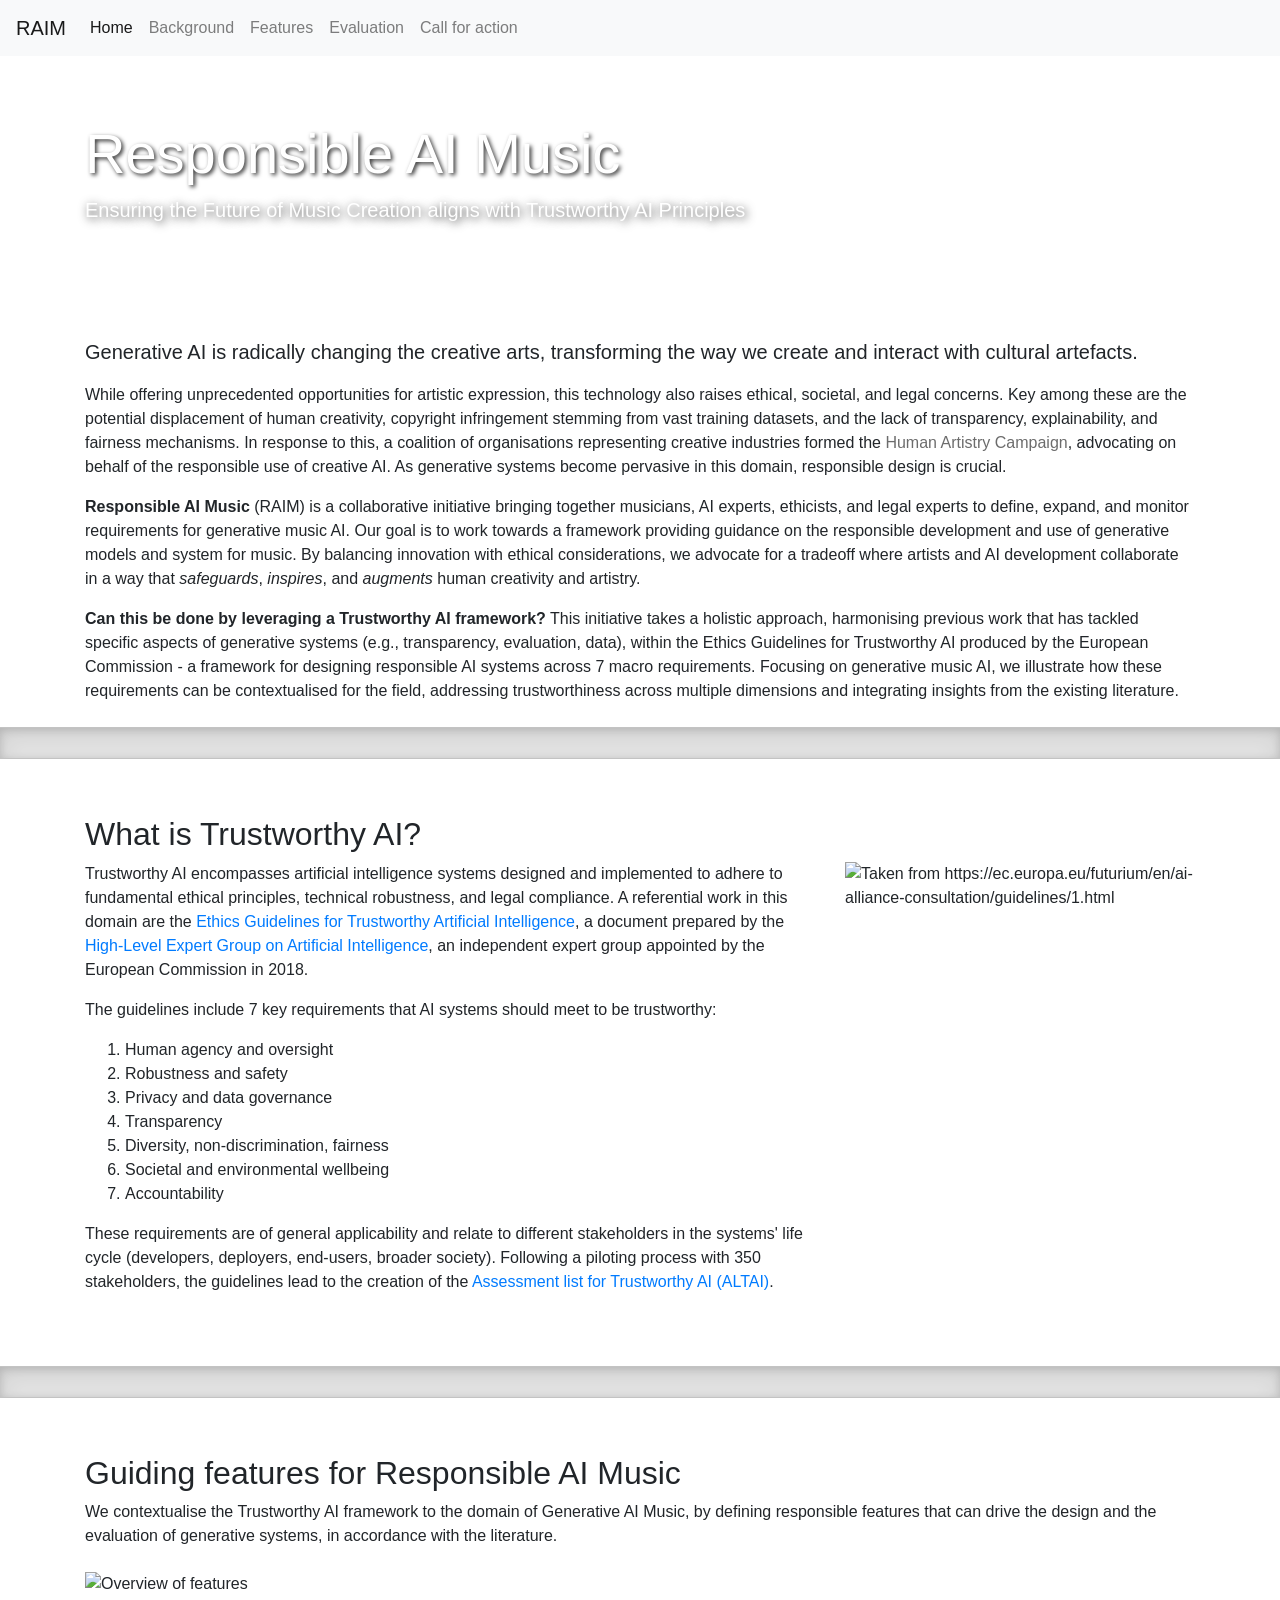
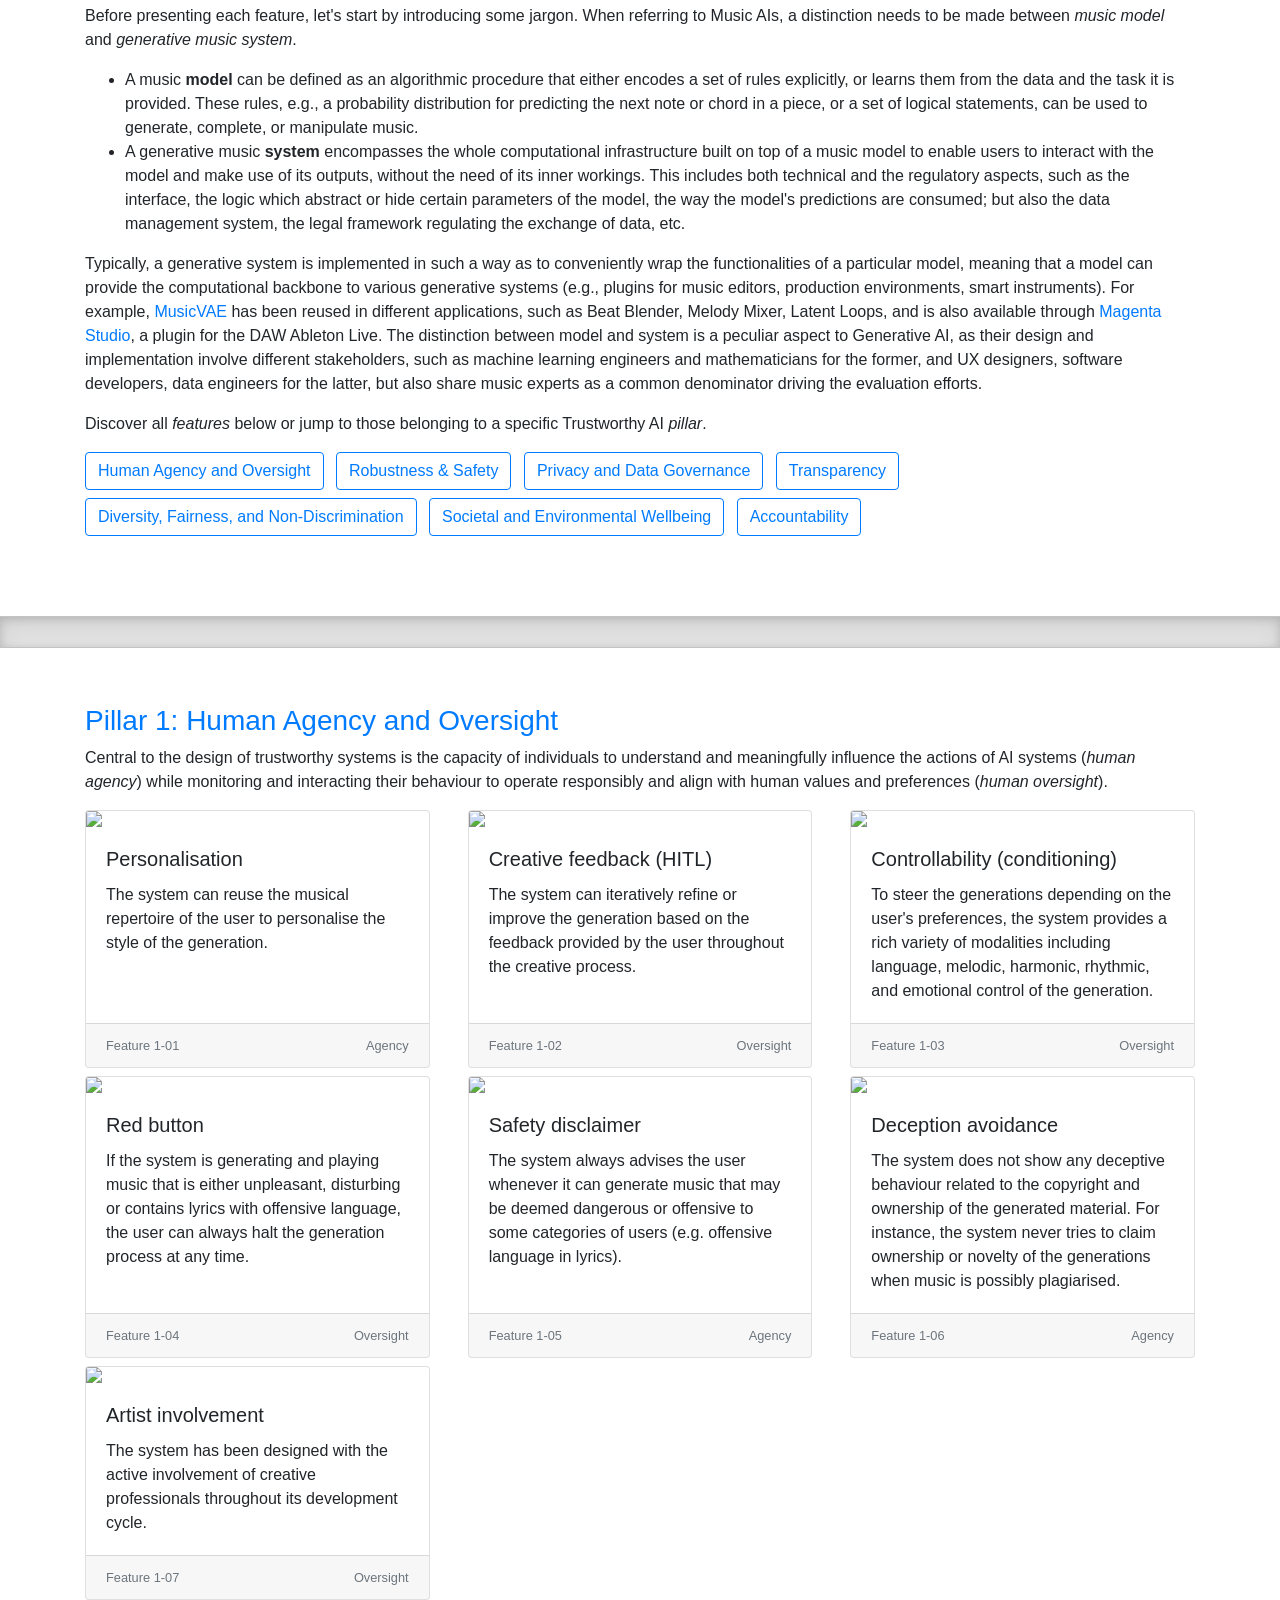
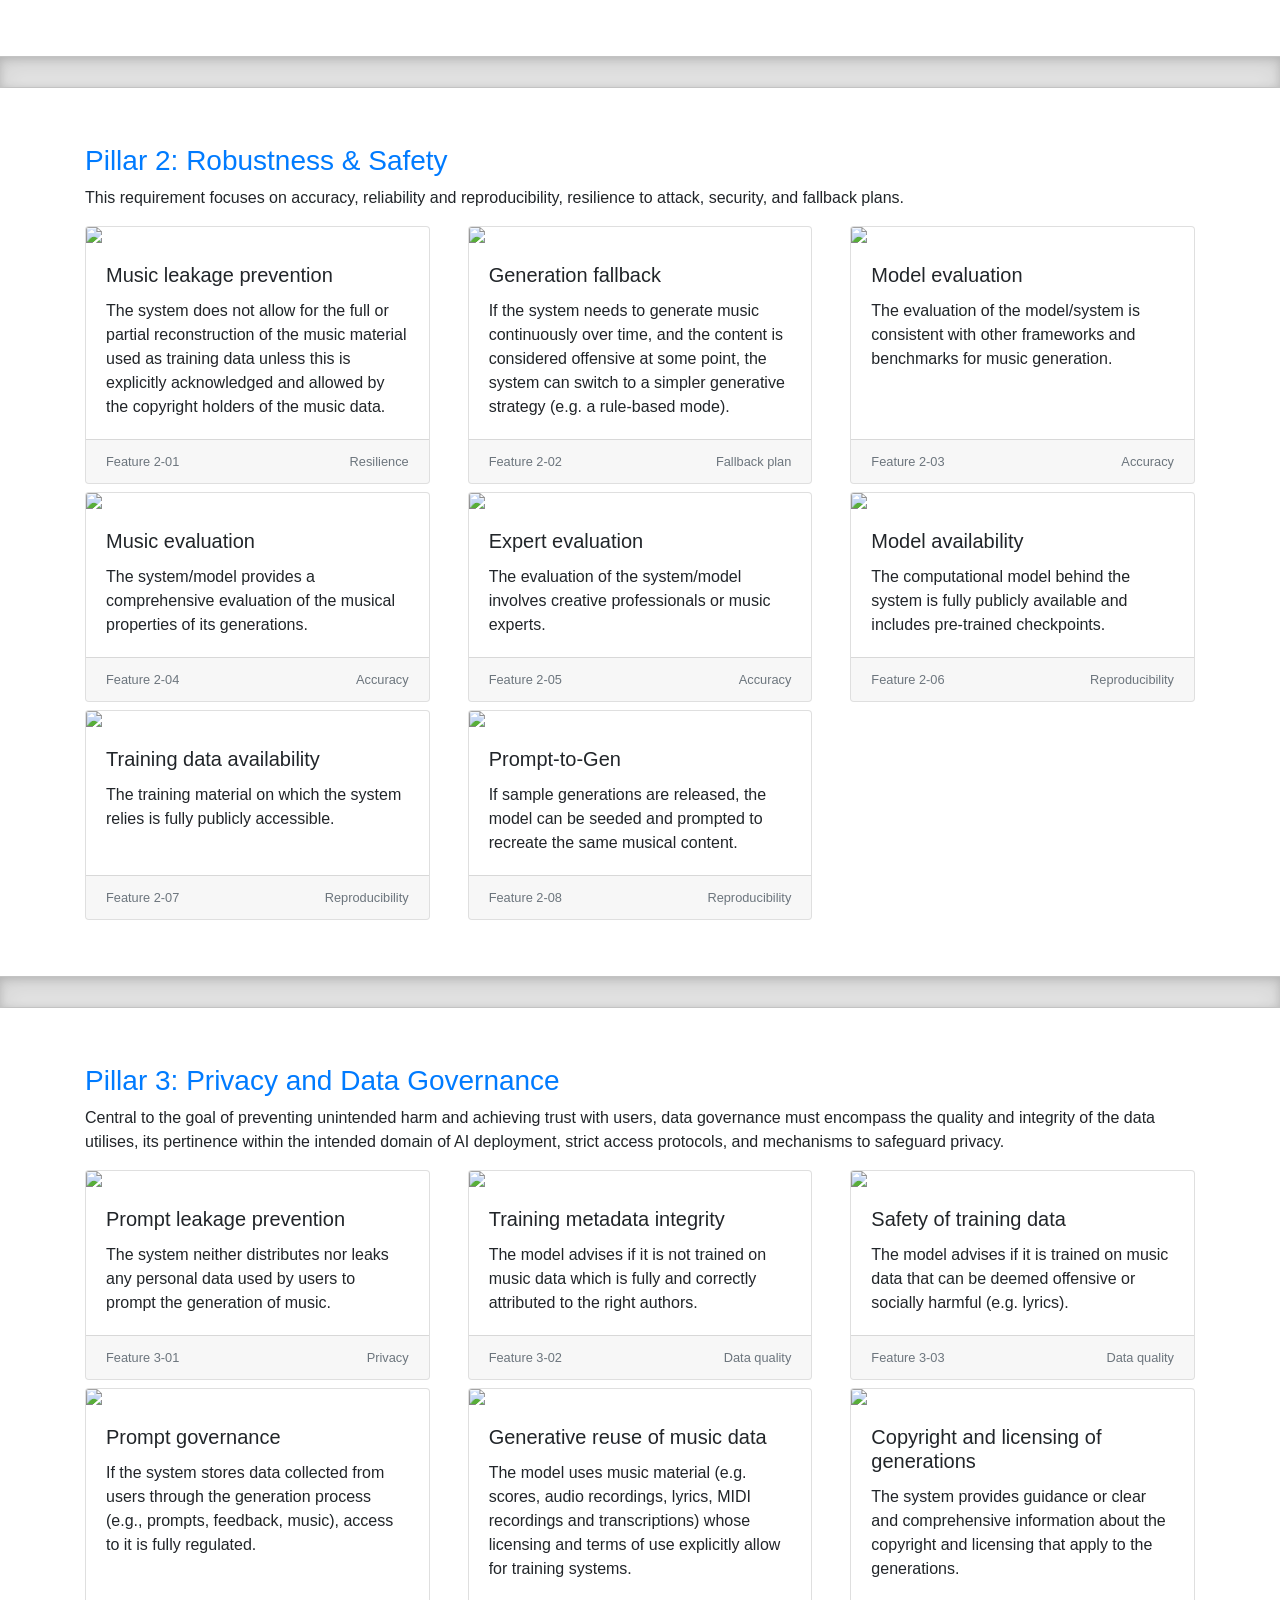
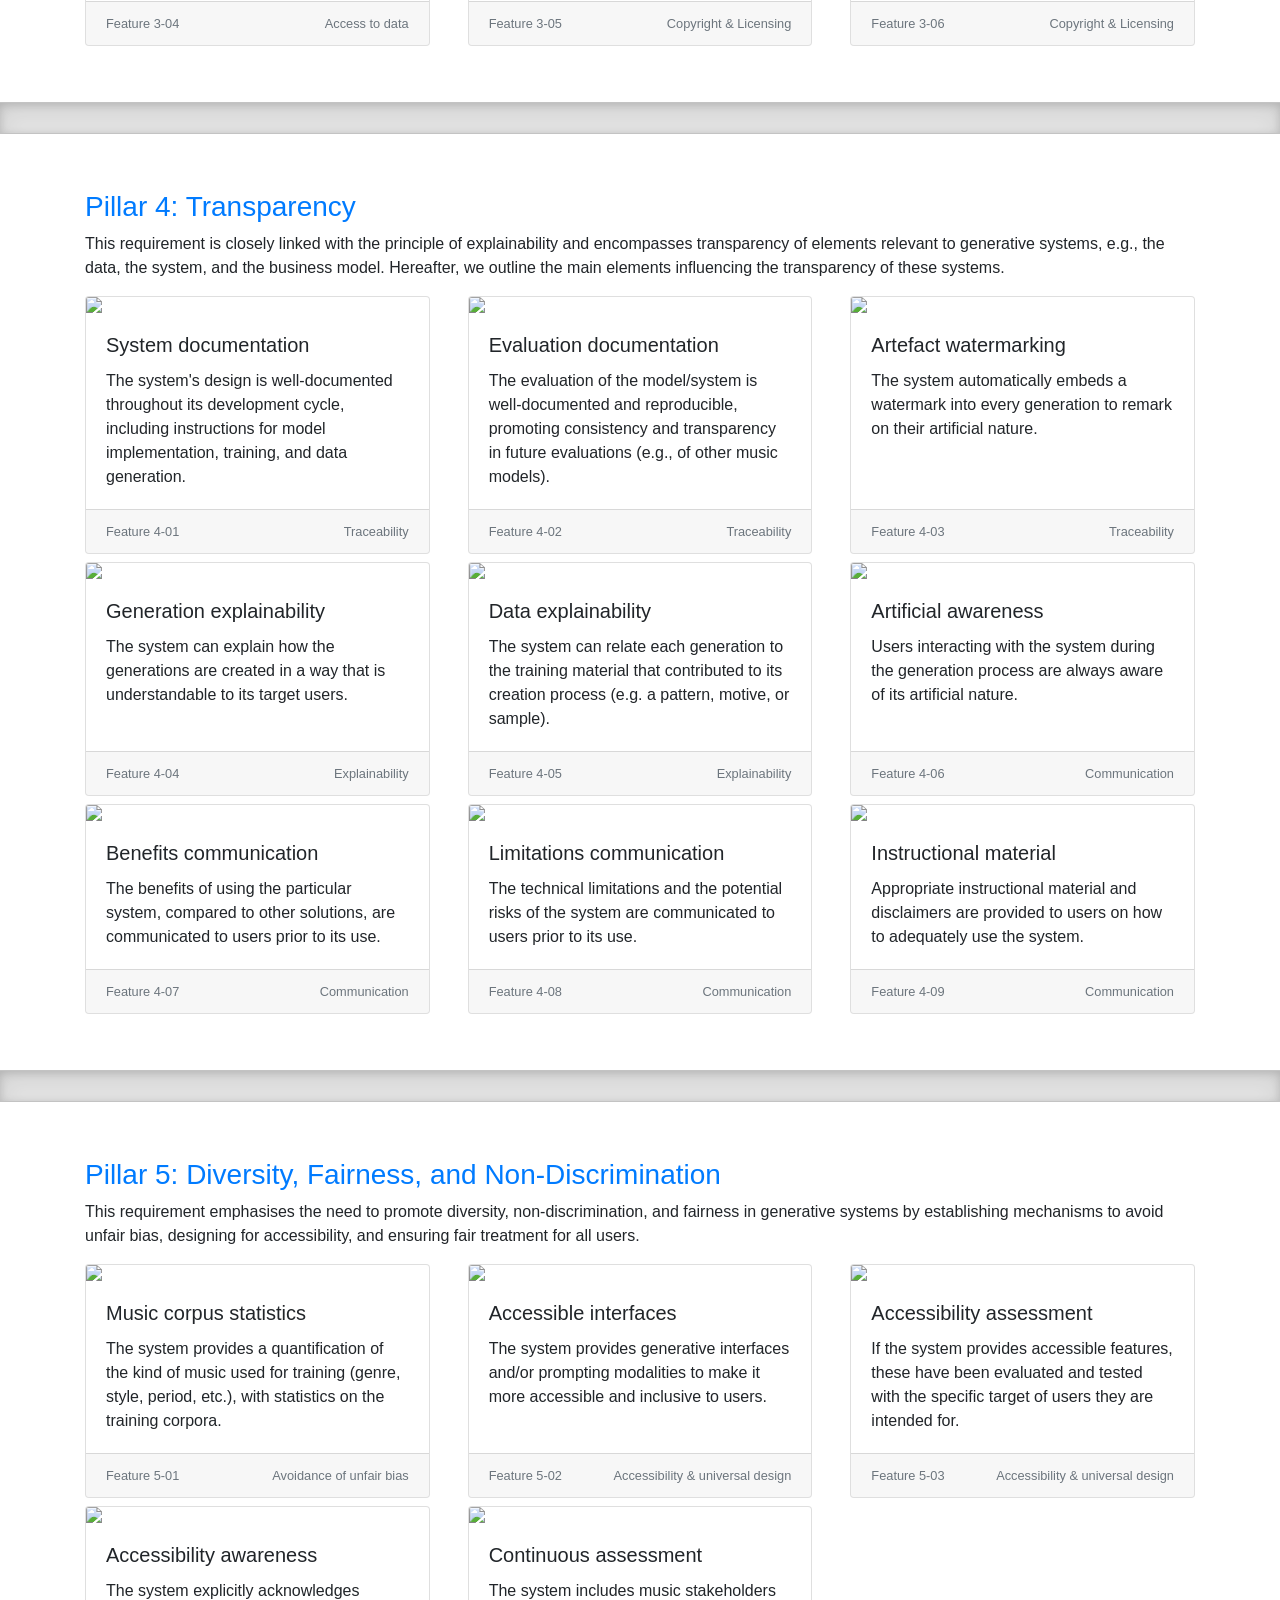
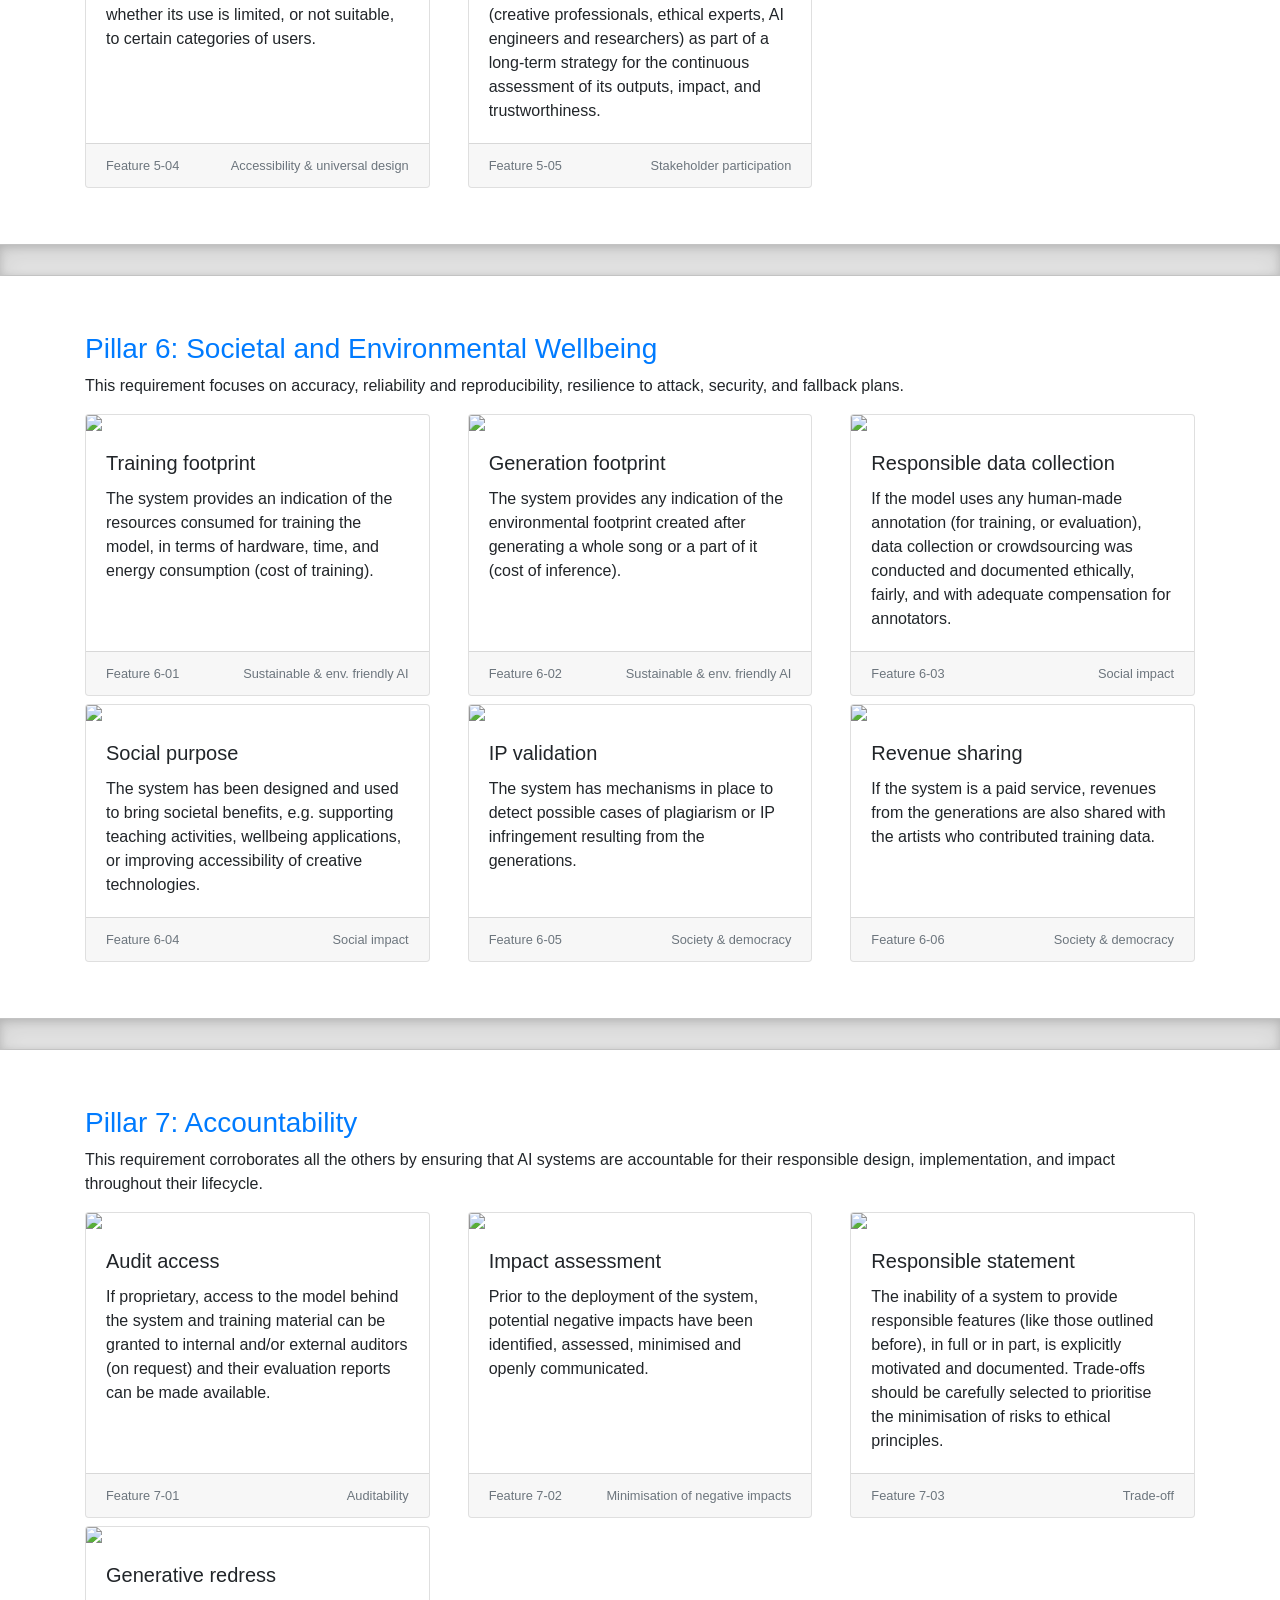
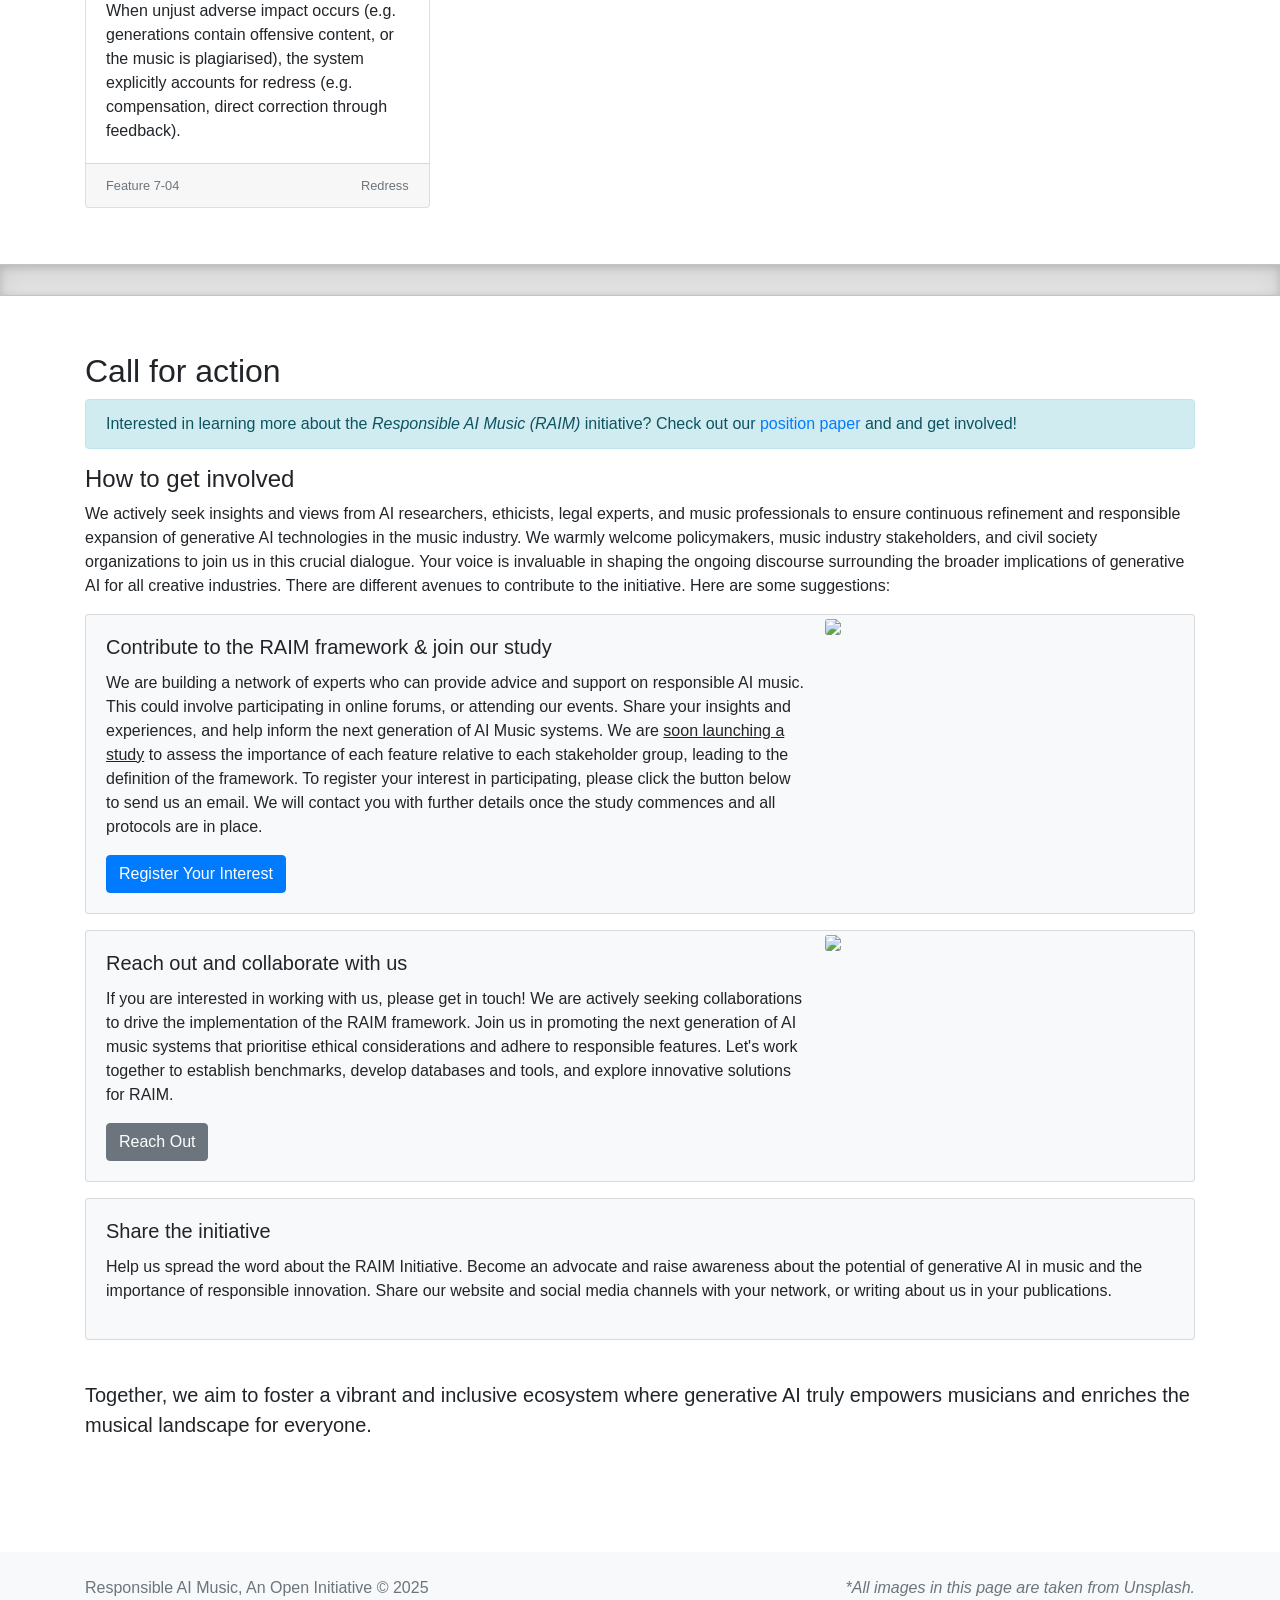
==== commit 1fffbbad: "major update with evaluation plots and refactoring" ====
--- a/index.html
+++ b/index.html
@@ -30,22 +30,11 @@
             <a class="nav-link" href="#features">Features</a>
           </li>
           <li class="nav-item">
+            <a class="nav-link" href="evaluation.html">Evaluation</a>
+          </li>
+          <li class="nav-item">
             <a class="nav-link" href="#action">Call for action</a>
           </li>
-          <!-- <li class="nav-item">
-                      <div class="dropdown">
-                        <button class="nav-link dropbtn">Pillars</button>
-                        <div class="dropdown-content">
-                          <a href="./pillars-1.html">Pillar 1</a>
-                          <a href="./pillars-2.html">Pillar 2</a>
-                          <a href="./pillars-3.html">Pillar 3</a>
-                          <a href="./pillars-4.html">Pillar 4</a>
-                          <a href="./pillars-5.html">Pillar 5</a>
-                          <a href="./pillars-6.html">Pillar 6</a>
-                          <a href="./pillars-7.html">Pillar 7</a>
-                        </div>
-                      </div>
-                  </li> -->
         </ul>
       </div>
     </nav>
@@ -172,1121 +161,70 @@
 
       <p>Discover all <em>features</em> below or jump to those belonging to a specific Trustworthy AI <em>pillar</em>.
       </p>
-      <ul class="list-inline">
-        <li class="list-inline-item mb-2"><a class="btn btn-outline-primary" href="#features-1">Human Agency and
-            Oversight</a></li>
-        <li class="list-inline-item mb-2"><a class="btn btn-outline-primary" href="#features-2">Robustness & Safety</a>
-        </li>
-        <li class="list-inline-item mb-2"><a class="btn btn-outline-primary" href="#features-3">Privacy and Data
-            Governance</a></li>
-        <li class="list-inline-item mb-2"><a class="btn btn-outline-primary" href="#features-4">Transparency</a></li>
-        <li class="list-inline-item mb-2"><a class="btn btn-outline-primary" href="#features-5">Diversity, Fairness, and
-            Non-Discrimination</a></li>
-        <li class="list-inline-item mb-2"><a class="btn btn-outline-primary" href="#features-6">Societal and
-            Environmental Wellbeing</a></li>
-        <li class="list-inline-item mb-2"><a class="btn btn-outline-primary" href="#features-7">Accountability</a></li>
-      </ul>
-    </section>
-
-    <div class="section-divider"></div>
-
-    <!-- Start Card Group 1 -->
+      <ul class="list-inline" id="pillar-jump-links"></ul>
+    </section>
+
+    <div class="section-divider"></div>
+
+    <!-- Pillar 1 — rendered from RAIM_FEATURES by render-features.js -->
     <section id="features-1" class="container my-4">
-      <h3>Pillar 1: Human Agency and Oversight</h3>
-      <p>Central to the design of trustworthy systems is the capacity of individuals to understand and meaningfully
-        influence the actions of AI systems (<em>human agency</em>) while monitoring and interacting their behaviour to
-        operate responsibly and align with human values and preferences (<em>human oversight</em>).</p>
-
-      <div class="card-deck">
-        <div class="card">
-          <img class="card-img-top" src="assets/header_1.jpg">
-          <div class="card-body">
-            <h5 class="card-title">Personalisation</h5>
-            <p class="card-text">The system can reuse the musical repertoire of the user to personalise the style of the
-              generation.</p>
-          </div>
-          <div class="card-footer d-flex w-100 justify-content-between">
-            <small class="text-muted">Feature 1-01</small>
-            <small class="text-muted">Agency</small>
-          </div>
-        </div>
-        <div class="popup">
-          <div class="popup-content">
-            <span class="close-button">&times;</span>
-            <h2>Personalisation</h2>
-            <p>Imagine having a musical collaborator that learns your unique style. Personalisation in generative music
-              AI means the model/system can ingest your existing music - your favorite songs, your own compositions, or
-              even just snippets of melodies you like - and use that information to create new music that aligns with
-              the given style. This isn't about copying your music; it's about understanding your preferences for things
-              like melody, harmony, and rhythm. The system effectively learns your 'musical fingerprint' and uses that
-              to generate something fresh, but still feels like *your* kind of music. This feature helps ensure that the
-              AI acts as an extension of your own creativity, rather than a generic music-making machine.</p>
-          </div>
-        </div>
-        <div class="card">
-          <img class="card-img-top" src="assets/header_1.jpg">
-          <div class="card-body">
-            <h5 class="card-title">Creative feedback (HITL)</h5>
-            <p class="card-text">The system can iteratively refine or improve the generation based on the feedback
-              provided by the user throughout the creative process.</p>
-          </div>
-          <div class="card-footer d-flex w-100 justify-content-between">
-            <small class="text-muted">Feature 1-02</small>
-            <small class="text-muted">Oversight</small>
-          </div>
-        </div>
-        <div class="popup">
-          <div class="popup-content">
-            <span class="close-button">&times;</span>
-            <h2>Creative feedback (HITL)</h2>
-            <p>Think of this like a jam session with an AI. Instead of just generating a complete piece of music in one
-              go, the system allows you to provide feedback *during* the creation process. You might hear a melody it
-              generated and say, "Make it a bit sadder," or "Change that chord to a minor key." The system then takes
-              your feedback into account and adjusts the music accordingly. This is called Human-in-the-Loop (HITL).
-              This iterative process ensures that you, the user, remain in control of the creative direction, shaping
-              the music to fit your vision, step by step, as the AI learns from your guidance to achieve your musical
-              goals.</p>
-          </div>
-        </div>
-        <div class="card">
-          <img class="card-img-top" src="assets/header_1.jpg">
-          <div class="card-body">
-            <h5 class="card-title">Controllability (conditioning)</h5>
-            <p class="card-text">To steer the generations depending on the user's preferences, the system provides a
-              rich variety of modalities including language, melodic, harmonic, rhythmic, and emotional control of the
-              generation.</p>
-          </div>
-          <div class="card-footer d-flex w-100 justify-content-between">
-            <small class="text-muted">Feature 1-03</small>
-            <small class="text-muted">Oversight</small>
-          </div>
-        </div>
-        <div class="popup">
-          <div class="popup-content">
-            <span class="close-button">&times;</span>
-            <h2>Controllability (conditioning)</h2>
-            <p>This feature is about giving you, the user, fine-grained control over the music the AI generates. Instead
-              of just saying "make a pop song," you can provide specific instructions or initial inputs to follow (alias
-              conditioning). You might give it a starting melody, specify a particular chord progression, set the tempo,
-              or even describe the desired mood (e.g., "happy," "melancholy," "energetic"). The system uses these
-              conditions as a starting point, and may also allow control the generation via different modes of
-              interaction, such as humming a tune, or drawing a rhythmic pattern. This multi-modal approach gives you
-              the power to sculpt the music in detail, making the AI a collaborative tool.</p>
-          </div>
-        </div>
-        <div class="card">
-          <img class="card-img-top" src="assets/header_1.jpg">
-          <div class="card-body">
-            <h5 class="card-title">Red button</h5>
-            <p class="card-text">If the system is generating and playing music that is either unpleasant,
-              disturbing or contains lyrics with offensive language, the user can always halt the generation process at
-              any time.</p>
-          </div>
-          <div class="card-footer d-flex w-100 justify-content-between">
-            <small class="text-muted">Feature 1-04</small>
-            <small class="text-muted">Oversight</small>
-          </div>
-        </div>
-        <div class="popup">
-          <div class="popup-content">
-            <span class="close-button">&times;</span>
-            <h2>Red button</h2>
-            <p>This is a safety feature, like an emergency stop button. While generative AI aims to create enjoyable
-              music, there's always a chance it might produce something unexpected, inappropriate, or even offensive to
-              some categories of users. The 'Red Button' feature guarantees that you, the user, have ultimate control.
-              If at any point you hear something you don't like - whether it's a jarring melody, disturbing sounds, or
-              inappropriate lyrics - you can immediately stop the music generation. This ensures a safe and comfortable
-              experience, preventing exposure to unwanted or potentially harmful content. It puts the power back in your
-              hands, literally.</p>
-          </div>
-        </div>
-        <div class="card">
-          <img class="card-img-top" src="assets/header_1.jpg">
-          <div class="card-body">
-            <h5 class="card-title">Safety disclaimer</h5>
-            <p class="card-text">The system always advises the user whenever it can generate music that may be deemed
-              dangerous or offensive to some categories of users (e.g. offensive language in lyrics).</p>
-          </div>
-          <div class="card-footer d-flex w-100 justify-content-between">
-            <small class="text-muted">Feature 1-05</small>
-            <small class="text-muted">Agency</small>
-          </div>
-        </div>
-        <div class="popup">
-          <div class="popup-content">
-            <span class="close-button">&times;</span>
-            <h2>Safety disclaimer</h2>
-            <p>This is not preventing certain outputs, it is about making users aware of certain behaviours. This
-              feature ensures that you're aware of the *potential* for the system to generate music that some might find
-              offensive or inappropriate. Before you start using the system, or when you select certain options, it will
-              provide a clear disclaimer. This might say something like, "This system may generate lyrics containing
-              strong language," or "The music generated might be experimental and include dissonant sounds." This allows
-              you to make an informed decision about whether and how to use the system, especially if you're sensitive
-              to certain types of content or are sharing the music with others.</p>
-          </div>
-        </div>
-        <div class="card">
-          <img class="card-img-top" src="assets/header_1.jpg">
-          <div class="card-body">
-            <h5 class="card-title">Deception avoidance</h5>
-            <p class="card-text">The system does not show any deceptive behaviour related to the copyright and ownership
-              of the generated material. For instance, the system never tries to claim ownership or novelty of the
-              generations when music is possibly plagiarised.</p>
-          </div>
-          <div class="card-footer d-flex w-100 justify-content-between">
-            <small class="text-muted">Feature 1-06</small>
-            <small class="text-muted">Agency</small>
-          </div>
-        </div>
-        <div class="popup">
-          <div class="popup-content">
-            <span class="close-button">&times;</span>
-            <h2>Deception avoidance</h2>
-            <p>This feature is about the origin of the music. The AI system should never claim that a piece of music is
-              entirely original if it has heavily borrowed from existing copyrighted material. It should be clear about
-              the fact that it's an AI generating the music, and it should not mislead users into thinking they have
-              full ownership rights if the generated music infringes on someone else's copyright. This protects both the
-              rights of original artists and the users of the system, preventing accidental copyright violations and
-              ensuring ethical use of the technology.</p>
-          </div>
-        </div>
-        <div class="card">
-          <img class="card-img-top" src="assets/header_1.jpg">
-          <div class="card-body">
-            <h5 class="card-title">Artist involvement</h5>
-            <p class="card-text">The system has been designed with the active involvement of creative professionals
-              throughout its development cycle.</p>
-          </div>
-          <div class="card-footer d-flex w-100 justify-content-between">
-            <small class="text-muted">Feature 1-07</small>
-            <small class="text-muted">Oversight</small>
-          </div>
-        </div>
-        <div class="popup">
-          <div class="popup-content">
-            <span class="close-button">&times;</span>
-            <h2>Artist involvement</h2>
-            <p>This feature emphasises the importance of human expertise in shaping AI tools for music. It means that
-              the system wasn't just created by programmers in isolation; musicians, composers, and other creative
-              professionals were actively involved in the design and development process. This is a form of
-              Human-on-the-Loop (HOTL) approach. Their input helps ensure that the system is actually useful and
-              relevant to artists, that it meets their needs, and that it aligns with artistic values. This
-              collaboration helps to avoid creating a tool that's technically impressive but artistically irrelevant or
-              even harmful to the creative process. It bridges the gap between technology and art.</p>
-          </div>
-        </div>
-
-      </div>
-      <!-- End Card Group 1 -->
-    </section>
-
-    <div class="section-divider"></div>
-
-    <!-- Start Card Group 2 -->
+      <h3 class="pillar-heading"></h3>
+      <p class="pillar-intro"></p>
+      <div class="card-deck"></div>
+    </section>
+
+    <div class="section-divider"></div>
+
+    <!-- Pillar 2 — rendered from RAIM_FEATURES by render-features.js -->
     <section id="features-2" class="container my-4">
-      <h3>Pillar 2: Robustness & Safety</h3>
-      <p>This requirement focuses on accuracy, reliability and reproducibility, resilience to attack, security, and
-        fallback plans.</p>
-
-      <div class="card-deck">
-        <div class="card">
-          <img class="card-img-top" src="assets/header_2.jpg">
-          <div class="card-body">
-            <h5 class="card-title">Music leakage prevention</h5>
-            <p class="card-text">The system does not allow for the full or partial reconstruction of the music material
-              used as training data unless this is explicitly acknowledged and allowed by the copyright holders of the
-              music data.</p>
-          </div>
-          <div class="card-footer d-flex w-100 justify-content-between">
-            <small class="text-muted">Feature 2-01</small>
-            <small class="text-muted">Resilience</small>
-          </div>
-        </div>
-        <div class="popup">
-          <div class="popup-content">
-            <span class="close-button">&times;</span>
-            <h2>Music leakage prevention</h2>
-            <p>This is about protecting the intellectual property of artists from potential leaks. The AI is trained on
-              a large dataset of music. This feature ensures the system doesn't simply memorise and regurgitate pieces
-              of that training data. It should generate *new* music, not copy existing works. If, for some reason, the
-              system *does* reproduce part of its training data, it must be transparent about this and only do so with
-              the explicit permission of the copyright holders. This prevents plagiarism and respects the rights of the
-              original creators.</p>
-          </div>
-        </div>
-        <div class="card">
-          <img class="card-img-top" src="assets/header_2.jpg">
-          <div class="card-body">
-            <h5 class="card-title">Generation fallback</h5>
-            <p class="card-text">If the system needs to generate music continuously over time, and the content is
-              considered offensive at some point, the system can switch to a simpler generative strategy (e.g. a
-              rule-based mode).</p>
-          </div>
-          <div class="card-footer d-flex w-100 justify-content-between">
-            <small class="text-muted">Feature 2-02</small>
-            <small class="text-muted">Fallback plan</small>
-          </div>
-        </div>
-        <div class="popup">
-          <div class="popup-content">
-            <span class="close-button">&times;</span>
-            <h2>Generation fallback</h2>
-            <p>This is a safety net for continuous music generation. Imagine the AI is providing background music, and
-              suddenly it starts producing something inappropriate. This feature means the system can automatically
-              switch to a safer, more predictable mode of generation. This 'rule-based mode' might be less
-              sophisticated, perhaps playing pre-programmed sequences or simple melodies, but it guarantees that the
-              output remains appropriate while the issue with the main generative model is addressed. It's like having a
-              backup DJ ready to step in if the main performer starts playing something unsuitable.</p>
-          </div>
-        </div>
-        <div class="card">
-          <img class="card-img-top" src="assets/header_2.jpg">
-          <div class="card-body">
-            <h5 class="card-title">Model evaluation</h5>
-            <p class="card-text">The evaluation of the model/system is consistent with other frameworks and benchmarks
-              for music generation.</p>
-          </div>
-          <div class="card-footer d-flex w-100 justify-content-between">
-            <small class="text-muted">Feature 2-03</small>
-            <small class="text-muted">Accuracy</small>
-          </div>
-        </div>
-        <div class="popup">
-          <div class="popup-content">
-            <span class="close-button">&times;</span>
-            <h2>Model evaluation</h2>
-            <p>This ensures that the AI's performance is measured objectively and comparably. There are established ways
-              of evaluating generative music systems, looking at things like musicality, originality, and similarity to
-              a given style. This feature means the developers have used these standard methods, allowing their system
-              to be fairly compared to others. This helps researchers and users understand how well the system performs
-              relative to the state-of-the-art and promotes healthy competition and improvement in the field.</p>
-          </div>
-        </div>
-        <div class="card">
-          <img class="card-img-top" src="assets/header_2.jpg">
-          <div class="card-body">
-            <h5 class="card-title">Music evaluation</h5>
-            <p class="card-text">The system/model provides a comprehensive evaluation of the musical properties of its
-              generations.</p>
-          </div>
-          <div class="card-footer d-flex w-100 justify-content-between">
-            <small class="text-muted">Feature 2-04</small>
-            <small class="text-muted">Accuracy</small>
-          </div>
-        </div>
-        <div class="popup">
-          <div class="popup-content">
-            <span class="close-button">&times;</span>
-            <h2>Music evaluation</h2>
-            <p>This goes beyond simply saying "the music sounds good." It means the system's developers have thoroughly
-              analysed the *musical characteristics* of the generated output. This might involve looking at things like
-              melody, harmony, rhythm, structure, and timbre. They've likely used both objective metrics (e.g.,
-              calculating the complexity of the melody) and subjective evaluations (e.g., asking people to rate the
-              music's pleasantness). This detailed analysis provides a clear picture of the system's strengths and
-              weaknesses, going beyond superficial assessments.</p>
-          </div>
-        </div>
-        <div class="card">
-          <img class="card-img-top" src="assets/header_2.jpg">
-          <div class="card-body">
-            <h5 class="card-title">Expert evaluation</h5>
-            <p class="card-text">The evaluation of the system/model involves creative professionals or music experts.
-            </p>
-          </div>
-          <div class="card-footer d-flex w-100 justify-content-between">
-            <small class="text-muted">Feature 2-05</small>
-            <small class="text-muted">Accuracy</small>
-          </div>
-        </div>
-        <div class="popup">
-          <div class="popup-content">
-            <span class="close-button">&times;</span>
-            <h2>Expert evaluation</h2>
-            <p>While objective metrics are important, human judgment is crucial in evaluating music. This feature means
-              that the developers haven't just relied on algorithms to assess their system. They've also involved
-              musicians, composers, or musicologists - people with deep musical knowledge and experience - to listen to
-              the generated music and provide their expert opinions. This provides a valuable qualitative perspective,
-              ensuring that the system is evaluated not just on technical grounds, but also on its artistic merit.</p>
-          </div>
-        </div>
-        <div class="card">
-          <img class="card-img-top" src="assets/header_2.jpg">
-          <div class="card-body">
-            <h5 class="card-title">Model availability</h5>
-            <p class="card-text">The computational model behind the system is fully publicly available and includes
-              pre-trained checkpoints.</p>
-          </div>
-          <div class="card-footer d-flex w-100 justify-content-between">
-            <small class="text-muted">Feature 2-06</small>
-            <small class="text-muted">Reproducibility</small>
-          </div>
-        </div>
-        <div class="popup">
-          <div class="popup-content">
-            <span class="close-button">&times;</span>
-            <h2>Model availability</h2>
-            <p>This is about openness and scientific rigour. Making the model's code and pre-trained parameters
-              (checkpoints) publicly available allows other researchers to: (1) Verify the results claimed by the
-              developers. (2) Build upon the work, improving the system or adapting it for new purposes. (3) Understand
-              the inner workings of the system, contributing to transparency and trust. This fosters collaboration and
-              accelerates progress in the field.</p>
-          </div>
-        </div>
-        <div class="card">
-          <img class="card-img-top" src="assets/header_2.jpg">
-          <div class="card-body">
-            <h5 class="card-title">Training data availability</h5>
-            <p class="card-text">The training material on which the system relies is fully publicly accessible.</p>
-          </div>
-          <div class="card-footer d-flex w-100 justify-content-between">
-            <small class="text-muted">Feature 2-07</small>
-            <small class="text-muted">Reproducibility</small>
-          </div>
-        </div>
-        <div class="popup">
-          <div class="popup-content">
-            <span class="close-button">&times;</span>
-            <h2>Training data availability</h2>
-            <p>This is another crucial aspect of reproducibility and transparency. If the training data is publicly
-              available (while respecting copyright, of course), other researchers can: (1) Understand the potential
-              biases in the system, as the training data strongly influences the system's output. (2) Try to replicate
-              the training process. (3) Potentially improve the system by using a modified or expanded dataset. It's
-              important to note that in many cases, full training data availability might not be possible due to
-              copyright restrictions, but where feasible, it significantly enhances scientific openness.</p>
-          </div>
-        </div>
-        <div class="card">
-          <img class="card-img-top" src="assets/header_2.jpg">
-          <div class="card-body">
-            <h5 class="card-title">Prompt-to-Gen</h5>
-            <p class="card-text">If sample generations are released, the model can be seeded and prompted to recreate
-              the same musical content.</p>
-          </div>
-          <div class="card-footer d-flex w-100 justify-content-between">
-            <small class="text-muted">Feature 2-08</small>
-            <small class="text-muted">Reproducibility</small>
-          </div>
-        </div>
-        <div class="popup">
-          <div class="popup-content">
-            <span class="close-button">&times;</span>
-            <h2>Prompt-to-Gen</h2>
-            <p>This means that if the developers release examples of music generated by the system, they also provide
-              the exact 'prompts' (instructions) and 'seeds' (random starting points) that were used. This allows others
-              to run the same model and, in principle, obtain the *exact* same output. This is a strong test of
-              reproducibility. It demonstrates that the system's behaviour is deterministic (given the same inputs, it
-              produces the same outputs) and that the reported results are genuine. It guards against cherry-picking the
-              best results and helps build confidence in the system's reliability.</p>
-          </div>
-        </div>
-      </div>
-      <!-- End Card Group 2 -->
-    </section>
-
-    <div class="section-divider"></div>
-
-    <!-- Start Card Group 3 -->
+      <h3 class="pillar-heading"></h3>
+      <p class="pillar-intro"></p>
+      <div class="card-deck"></div>
+    </section>
+
+    <div class="section-divider"></div>
+
+    <!-- Pillar 3 — rendered from RAIM_FEATURES by render-features.js -->
     <section id="features-3" class="container my-4">
-      <h3>Pillar 3: Privacy and Data Governance</h3>
-      <p>Central to the goal of preventing unintended harm and achieving trust with users, data governance must
-        encompass the quality and integrity of the data utilises, its pertinence within the intended domain of AI
-        deployment, strict access protocols, and mechanisms to safeguard privacy.</p>
-
-      <div class="card-deck">
-        <div class="card">
-          <img class="card-img-top" src="assets/header_3.jpg">
-          <div class="card-body">
-            <h5 class="card-title">Prompt leakage prevention</h5>
-            <p class="card-text">The system neither distributes nor leaks any personal data used by users to prompt the
-              generation of music.</p>
-          </div>
-          <div class="card-footer d-flex w-100 justify-content-between">
-            <small class="text-muted">Feature 3-01</small>
-            <small class="text-muted">Privacy</small>
-          </div>
-        </div>
-        <div class="popup">
-          <div class="popup-content">
-            <span class="close-button">&times;</span>
-            <h2>Prompt leakage prevention</h2>
-            <p>This is a fundamental privacy protection. When you give the system instructions (prompts) - whether it's text, a melody you hum, or other data - that information should remain private. This feature guarantees that the system doesn't share your prompts with others, store them insecurely, or use them in a way that could reveal your personal information. It's about respecting your privacy and ensuring that your creative process remains confidential.</p>
-          </div>
-        </div>
-        <div class="card">
-          <img class="card-img-top" src="assets/header_3.jpg">
-          <div class="card-body">
-            <h5 class="card-title">Training metadata integrity</h5>
-            <p class="card-text">The model advises if it is not trained on music data which is fully and correctly
-              attributed to the right authors.</p>
-          </div>
-          <div class="card-footer d-flex w-100 justify-content-between">
-            <small class="text-muted">Feature 3-02</small>
-            <small class="text-muted">Data quality</small>
-          </div>
-        </div>
-        <div class="popup">
-          <div class="popup-content">
-            <span class="close-button">&times;</span>
-            <h2>Training metadata integrity</h2>
-            <p>This is about transparency regarding the *source* of the AI's musical knowledge. The system should inform
-              you if the music it was trained on has incomplete or inaccurate metadata. Metadata is information *about*
-              the music, like the composer, title, and copyright holder. If the metadata is flawed, it raises concerns
-              about copyright infringement and the potential for the AI to learn from incorrectly attributed works. This
-              feature is a warning sign that the system's training data might not be ethically sound.</p>
-          </div>
-        </div>
-        <div class="card">
-          <img class="card-img-top" src="assets/header_3.jpg">
-          <div class="card-body">
-            <h5 class="card-title">Safety of training data</h5>
-            <p class="card-text">The model advises if it is trained on music data that can be deemed offensive or
-              socially harmful (e.g. lyrics).</p>
-          </div>
-          <div class="card-footer d-flex w-100 justify-content-between">
-            <small class="text-muted">Feature 3-03</small>
-            <small class="text-muted">Data quality</small>
-          </div>
-        </div>
-        <div class="popup">
-          <div class="popup-content">
-            <span class="close-button">&times;</span>
-            <h2>Safety of training data</h2>
-            <p>Just as the system should warn about potential copyright issues, it should also warn you if it was
-              trained on music containing potentially offensive content. This might include lyrics with hate speech,
-              violent themes, or other harmful material. This transparency allows you to make an informed decision about
-              using the system, knowing that its output *could* reflect those problematic elements from its training
-              data. It's a proactive step towards responsible AI development.</p>
-          </div>
-        </div>
-        <div class="card">
-          <img class="card-img-top" src="assets/header_3.jpg">
-          <div class="card-body">
-            <h5 class="card-title">Prompt governance</h5>
-            <p class="card-text">If the system stores data collected from users through the generation process (e.g.,
-              prompts, feedback, music), access to it is fully regulated.</p>
-          </div>
-          <div class="card-footer d-flex w-100 justify-content-between">
-            <small class="text-muted">Feature 3-04</small>
-            <small class="text-muted">Access to data</small>
-          </div>
-        </div>
-        <div class="popup">
-          <div class="popup-content">
-            <span class="close-button">&times;</span>
-            <h2>Prompt governance</h2>
-            <p>Many AI systems collect user data to improve their performance. This feature addresses how that data is
-              handled. If the system stores your prompts, your feedback on its generations, or the music you create with
-              it, access to that data should be strictly controlled. This means only authorised personnel should have
-              access, and there should be clear policies in place to prevent misuse, unauthorised sharing, or accidental
-              leaks. It's about protecting your data and ensuring responsible data management.</p>
-          </div>
-        </div>
-        <div class="card">
-          <img class="card-img-top" src="assets/header_3.jpg">
-          <div class="card-body">
-            <h5 class="card-title">Generative reuse of music data</h5>
-            <p class="card-text">The model uses music material (e.g. scores, audio recordings, lyrics, MIDI recordings
-              and transcriptions) whose licensing and terms of use explicitly allow for training systems.</p>
-          </div>
-          <div class="card-footer d-flex w-100 justify-content-between">
-            <small class="text-muted">Feature 3-05</small>
-            <small class="text-muted">Copyright & Licensing</small>
-          </div>
-        </div>
-        <div class="popup">
-          <div class="popup-content">
-            <span class="close-button">&times;</span>
-            <h2>Generative reuse of music data</h2>
-            <p>This is a crucial copyright consideration. The AI learns by analysing existing music. This feature
-              ensures that the music used for training is legally obtained and that its copyright terms *specifically
-              permit* its use for training AI models. This avoids infringing on the rights of artists and copyright
-              holders. It means the developers have done their due diligence to ensure they're not using music without
-              permission.</p>
-          </div>
-        </div>
-        <div class="card">
-          <img class="card-img-top" src="assets/header_3.jpg">
-          <div class="card-body">
-            <h5 class="card-title">Copyright and licensing of generations</h5>
-            <p class="card-text">The system provides guidance or clear and comprehensive information about the copyright
-              and licensing that apply to the generations.</p>
-          </div>
-          <div class="card-footer d-flex w-100 justify-content-between">
-            <small class="text-muted">Feature 3-06</small>
-            <small class="text-muted">Copyright & Licensing</small>
-          </div>
-        </div>
-        <div class="popup">
-          <div class="popup-content">
-            <span class="close-button">&times;</span>
-            <h2>Copyright and licensing of generations</h2>
-            <p>This addresses the complex issue of ownership of the music *created* by the AI. The system should provide
-              clear information about: (1) Who owns the copyright to the generated music (it might be you, the
-              developers, or a combination). (2) What you are allowed to do with the music (can you use it commercially,
-              share it, modify it?). (3) Any limitations or restrictions on its use. This mechanism helps you avoid
-              legal problems and understand your rights and responsibilities when using the AI-generated music.</p>
-          </div>
-        </div>
-
-      </div>
-      <!-- End Card Group 3 -->
-    </section>
-
-    <div class="section-divider"></div>
-
-    <!-- Start Card Group 4 -->
+      <h3 class="pillar-heading"></h3>
+      <p class="pillar-intro"></p>
+      <div class="card-deck"></div>
+    </section>
+
+    <div class="section-divider"></div>
+
+    <!-- Pillar 4 — rendered from RAIM_FEATURES by render-features.js -->
     <section id="features-4" class="container my-4">
-      <h3>Pillar 4: Transparency</h3>
-      <p>This requirement is closely linked with the principle of explainability and encompasses transparency of
-        elements relevant to generative systems, e.g., the data, the system, and the business model. Hereafter, we
-        outline the main elements influencing the transparency of these systems.</p>
-
-      <div class="card-deck">
-        <div class="card">
-          <img class="card-img-top" src="assets/header_4.jpg">
-          <div class="card-body">
-            <h5 class="card-title">System documentation</h5>
-            <p class="card-text">The system's design is well-documented throughout its development cycle, including
-              instructions for model implementation, training, and data generation.</p>
-          </div>
-          <div class="card-footer d-flex w-100 justify-content-between">
-            <small class="text-muted">Feature 4-01</small>
-            <small class="text-muted">Traceability</small>
-          </div>
-        </div>
-        <div class="popup">
-          <div class="popup-content">
-            <span class="close-button">&times;</span>
-            <h2>System documentation</h2>
-            <p>Comprehensive documentation is crucial for understanding, replicating, and building upon any complex
-              system. This feature ensures that every stage of the AI's development - from its initial design to how it
-              was trained and how it generates music - is thoroughly documented. This documentation should be clear,
-              detailed, and accessible, allowing others to understand how the system works and potentially recreate it.
-              It is a cornerstone of scientific best practice.</p>
-          </div>
-        </div>
-        <div class="card">
-          <img class="card-img-top" src="assets/header_4.jpg">
-          <div class="card-body">
-            <h5 class="card-title">Evaluation documentation</h5>
-            <p class="card-text">The evaluation of the model/system is well-documented and reproducible, promoting
-              consistency and transparency in future evaluations (e.g., of other music models).</p>
-          </div>
-          <div class="card-footer d-flex w-100 justify-content-between">
-            <small class="text-muted">Feature 4-02</small>
-            <small class="text-muted">Traceability</small>
-          </div>
-        </div>
-        <div class="popup">
-          <div class="popup-content">
-            <span class="close-button">&times;</span>
-            <h2>Evaluation documentation</h2>
-            <p>This builds upon the previous point, focusing specifically on *how* the system's performance was
-              evaluated. The documentation should clearly describe the evaluation methods, the metrics used, the
-              datasets involved, and the results obtained. This allows others to: (1) Verify the evaluation process. (2)
-              Compare the system's performance to other systems using the same evaluation methods. (3) Conduct future
-              evaluations in a consistent and transparent manner. This promotes scientific rigor and comparability
-              across different AI music systems.</p>
-          </div>
-        </div>
-        <div class="card">
-          <img class="card-img-top" src="assets/header_4.jpg">
-          <div class="card-body">
-            <h5 class="card-title">Artefact watermarking</h5>
-            <p class="card-text">The system automatically embeds a watermark into every generation to remark on their
-              artificial nature.</p>
-          </div>
-          <div class="card-footer d-flex w-100 justify-content-between">
-            <small class="text-muted">Feature 4-03</small>
-            <small class="text-muted">Traceability</small>
-          </div>
-        </div>
-        <div class="popup">
-          <div class="popup-content">
-            <span class="close-button">&times;</span>
-            <h2>Artefact watermarking</h2>
-            <p>This is about clearly identifying AI-generated music as such. A 'watermark' in this context might be an
-              inaudible signal embedded in the audio, or a visible marker if the music is represented as a score. This
-              helps prevent the music from being mistaken for human-composed music, addressing potential concerns about
-              deception or misuse. It's a simple but effective way to ensure transparency about the origin of the music.
-            </p>
-          </div>
-        </div>
-        <div class="card">
-          <img class="card-img-top" src="assets/header_4.jpg">
-          <div class="card-body">
-            <h5 class="card-title">Generation explainability</h5>
-            <p class="card-text">The system can explain how the generations are created in a way that is understandable
-              to its target users.</p>
-          </div>
-          <div class="card-footer d-flex w-100 justify-content-between">
-            <small class="text-muted">Feature 4-04</small>
-            <small class="text-muted">Explainability</small>
-          </div>
-        </div>
-        <div class="popup">
-          <div class="popup-content">
-            <span class="close-button">&times;</span>
-            <h2>Generation explainability</h2>
-            <p>This moves beyond simply *knowing* that the music is AI-generated; it's about understanding *how* the AI
-              created it. The level of explanation should be appropriate for the intended users. For example, a musician
-              might want a more technical explanation (e.g., which musical patterns were used), while a casual listener
-              might just want a general overview (e.g., "The AI created a melody based on your humming and then added
-              chords in a similar style."). This promotes trust and allows users to better understand the AI's
-              capabilities and limitations.</p>
-          </div>
-        </div>
-        <div class="card">
-          <img class="card-img-top" src="assets/header_4.jpg">
-          <div class="card-body">
-            <h5 class="card-title">Data explainability</h5>
-            <p class="card-text">The system can relate each generation to the training material that contributed to its
-              creation process (e.g. a pattern, motive, or sample).</p>
-          </div>
-          <div class="card-footer d-flex w-100 justify-content-between">
-            <small class="text-muted">Feature 4-05</small>
-            <small class="text-muted">Explainability</small>
-          </div>
-        </div>
-        <div class="popup">
-          <div class="popup-content">
-            <span class="close-button">&times;</span>
-            <h2>Data explainability</h2>
-            <p>This is a deeper level of explainability. Ideally, the system could point to specific parts of its
-              training data that influenced the generated music. For example, it might say, "This melody is similar to a
-              phrase found in this particular song in the training set," or "The rhythmic pattern is based on this
-              specific drum loop." This provides valuable insight into the AI's creative process and helps to understand
-              where its musical ideas are coming from. It also helps in identifying potential copyright concerns if the
-              generated music is too similar to specific training examples.</p>
-          </div>
-        </div>
-        <div class="card">
-          <img class="card-img-top" src="assets/header_4.jpg">
-          <div class="card-body">
-            <h5 class="card-title">Artificial awareness</h5>
-            <p class="card-text">Users interacting with the system during the generation process are always aware of its
-              artificial nature.</p>
-          </div>
-          <div class="card-footer d-flex w-100 justify-content-between">
-            <small class="text-muted">Feature 4-06</small>
-            <small class="text-muted">Communication</small>
-          </div>
-        </div>
-        <div class="popup">
-          <div class="popup-content">
-            <span class="close-button">&times;</span>
-            <h2>Artificial awareness</h2>
-            <p>This is a basic principle when interacting with an AI. Users should *never* be misled into thinking they
-              are interacting with a human when they are interacting with an AI. The system should be clearly identified
-              as an AI, both at the beginning of the interaction and throughout the process. This prevents deception and
-              maintains user trust.</p>
-          </div>
-        </div>
-        <div class="card">
-          <img class="card-img-top" src="assets/header_4.jpg">
-          <div class="card-body">
-            <h5 class="card-title">Benefits communication</h5>
-            <p class="card-text">The benefits of using the particular system, compared to other solutions, are
-              communicated to users prior to its use.</p>
-          </div>
-          <div class="card-footer d-flex w-100 justify-content-between">
-            <small class="text-muted">Feature 4-07</small>
-            <small class="text-muted">Communication</small>
-          </div>
-        </div>
-        <div class="popup">
-          <div class="popup-content">
-            <span class="close-button">&times;</span>
-            <h2>Benefits</h2>
-            <p>Before users start using the system, they should be informed about what it can do *better* than other
-              existing tools or methods. This helps manage expectations and ensures that users choose the right tool for
-              their needs. For example, the system might be particularly good at generating variations on a melody, or
-              at creating music in a specific style. This upfront communication avoids disappointment and helps users
-              make informed choices.</p>
-          </div>
-        </div>
-        <div class="card">
-          <img class="card-img-top" src="assets/header_4.jpg">
-          <div class="card-body">
-            <h5 class="card-title">Limitations communication</h5>
-            <p class="card-text">The technical limitations and the potential risks of the system are communicated to
-              users prior to its use.</p>
-          </div>
-          <div class="card-footer d-flex w-100 justify-content-between">
-            <small class="text-muted">Feature 4-08</small>
-            <small class="text-muted">Communication</small>
-          </div>
-        </div>
-        <div class="popup">
-          <div class="popup-content">
-            <span class="close-button">&times;</span>
-            <h2>Limitations</h2>
-            <p>Just as important as highlighting the benefits is being transparent about the system's *limitations*. No
-              AI system is perfect. This feature ensures that users are aware of what the system *cannot* do, or where
-              it might produce unsatisfactory results. This might include limitations on the styles of music it can
-              generate, potential biases in its output, or the risk of generating unoriginal or even offensive content.
-              Honest communication about limitations builds trust and prevents unrealistic expectations.</p>
-          </div>
-        </div>
-        <div class="card">
-          <img class="card-img-top" src="assets/header_4.jpg">
-          <div class="card-body">
-            <h5 class="card-title">Instructional material</h5>
-            <p class="card-text">Appropriate instructional material and disclaimers are provided to users on how to
-              adequately use the system.</p>
-          </div>
-          <div class="card-footer d-flex w-100 justify-content-between">
-            <small class="text-muted">Feature 4-09</small>
-            <small class="text-muted">Communication</small>
-          </div>
-        </div>
-        <div class="popup">
-          <div class="popup-content">
-            <span class="close-button">&times;</span>
-            <h2>Instructional material</h2>
-            <p>To ensure users can effectively and responsibly use the system, they need clear instructions and
-              guidance. This feature means providing tutorials, user manuals, FAQs, or other resources that explain how
-              to use the system's features, interpret its output, and avoid potential pitfalls. Disclaimers are also
-              important to reiterate limitations, potential risks, and copyright considerations. This empowers users to
-              get the most out of the system while minimising the chances of misuse or negative outcomes.</p>
-          </div>
-        </div>
-
-      </div>
-      <!-- End Card Group 4 -->
-    </section>
-
-    <div class="section-divider"></div>
-
-    <!-- Start Card Group 5 -->
+      <h3 class="pillar-heading"></h3>
+      <p class="pillar-intro"></p>
+      <div class="card-deck"></div>
+    </section>
+
+    <div class="section-divider"></div>
+
+    <!-- Pillar 5 — rendered from RAIM_FEATURES by render-features.js -->
     <section id="features-5" class="container my-4">
-      <h3>Pillar 5: Diversity, Fairness, and Non-Discrimination</h3>
-      <p>This requirement emphasises the need to promote diversity, non-discrimination, and fairness in generative
-        systems by establishing mechanisms to avoid unfair bias, designing for accessibility, and ensuring fair
-        treatment for all users.</p>
-
-      <div class="card-deck">
-        <div class="card">
-          <img class="card-img-top" src="assets/header_5.jpg">
-          <div class="card-body">
-            <h5 class="card-title">Music corpus statistics</h5>
-            <p class="card-text">The system provides a quantification of the kind of music used for training (genre,
-              style, period, etc.), with statistics on the training corpora.</p>
-          </div>
-          <div class="card-footer d-flex w-100 justify-content-between">
-            <small class="text-muted">Feature 5-01</small>
-            <small class="text-muted">Avoidance of unfair bias</small>
-          </div>
-        </div>
-        <div class="popup">
-          <div class="popup-content">
-            <span class="close-button">&times;</span>
-            <h2>Music corpus statistics</h2>
-            <p>AI models are shaped by the data they're trained on. This feature requires transparency about the *composition* of the training dataset. It means providing statistics about the music used for training, breaking it down by genre, style, historical period, geographic origin, and potentially other relevant factors (e.g., instrumentation, gender of the composer). This is crucial for identifying potential biases. For example, if the training data is overwhelmingly Western classical music, the system is likely to perform poorly when generating other genres, and its output may reflect the biases inherent in that specific musical tradition. This transparency allows users and researchers to understand the potential limitations and biases of the system.</p>
-          </div>
-        </div>
-        <div class="card">
-          <img class="card-img-top" src="assets/header_5.jpg">
-          <div class="card-body">
-            <h5 class="card-title">Accessible interfaces</h5>
-            <p class="card-text">The system provides generative interfaces and/or prompting modalities to make it more
-              accessible and inclusive to users.</p>
-          </div>
-          <div class="card-footer d-flex w-100 justify-content-between">
-            <small class="text-muted">Feature 5-02</small>
-            <small class="text-muted">Accessibility & universal design</small>
-          </div>
-        </div>
-        <div class="popup">
-          <div class="popup-content">
-            <span class="close-button">&times;</span>
-            <h2>Accessible interfaces</h2>
-            <p>This is about making the AI usable by people with a wide range of abilities and disabilities. 'Accessible interfaces' might include:  (1) **Multiple input methods:** Allowing users to interact with the system not just through text, but also through voice, images, musical instruments, or other modalities. (2) **Customisable output:**  Providing options to adjust the tempo, volume, or visual representation of the music. (3) **Support for assistive technologies:**  Ensuring compatibility with screen readers, alternative input devices, and other tools used by people with disabilities.  The goal is to remove barriers and make the creative process inclusive for everyone.</p>
-          </div>
-        </div>
-        <div class="card">
-          <img class="card-img-top" src="assets/header_5.jpg">
-          <div class="card-body">
-            <h5 class="card-title">Accessibility assessment</h5>
-            <p class="card-text">If the system provides accessible features, these have been evaluated and tested with
-              the specific target of users they are intended for.</p>
-          </div>
-          <div class="card-footer d-flex w-100 justify-content-between">
-            <small class="text-muted">Feature 5-03</small>
-            <small class="text-muted">Accessibility & universal design</small>
-          </div>
-        </div>
-        <div class="popup">
-          <div class="popup-content">
-            <span class="close-button">&times;</span>
-            <h2>Accessibility assessment</h2>
-            <p>It's not enough to simply *claim* a system is accessible. This feature means that any accessibility features have been rigorously tested with the people they are designed to help. This involves getting feedback from users with disabilities, observing how they interact with the system, and identifying any remaining barriers or usability issues. This user-centered approach ensures that the accessibility features are actually effective and meet the needs of their intended audience.</p>
-          </div>
-        </div>
-        <div class="card">
-          <img class="card-img-top" src="assets/header_5.jpg">
-          <div class="card-body">
-            <h5 class="card-title">Accessibility awareness</h5>
-            <p class="card-text">The system explicitly acknowledges whether its use is limited, or not suitable, to
-              certain categories of users.</p>
-          </div>
-          <div class="card-footer d-flex w-100 justify-content-between">
-            <small class="text-muted">Feature 5-04</small>
-            <small class="text-muted">Accessibility & universal design</small>
-          </div>
-        </div>
-        <div class="popup">
-          <div class="popup-content">
-            <span class="close-button">&times;</span>
-            <h2>Accessibility awareness</h2>
-            <p>Even with the best efforts, a system might not be fully accessible to everyone. This feature emphasises transparency about any known limitations. For example, the system might state that it's not suitable for users who are profoundly deaf, or that certain features require visual interaction. This honesty allows potential users to make informed decisions about whether the system is appropriate for their needs, avoiding frustration and disappointment.</p>
-          </div>
-        </div>
-        <div class="card">
-          <img class="card-img-top" src="assets/header_5.jpg">
-          <div class="card-body">
-            <h5 class="card-title">Continuous assessment</h5>
-            <p class="card-text">The system includes music stakeholders (creative professionals, ethical experts, AI
-              engineers and researchers) as part of a long-term strategy for the continuous assessment of its outputs,
-              impact, and trustworthiness.</p>
-          </div>
-          <div class="card-footer d-flex w-100 justify-content-between">
-            <small class="text-muted">Feature 5-05</small>
-            <small class="text-muted">Stakeholder participation</small>
-          </div>
-        </div>
-        <div class="popup">
-          <div class="popup-content">
-            <span class="close-button">&times;</span>
-            <h2>Continuous assessment</h2>
-            <p>Responsible AI development is not a one-time effort; it requires ongoing monitoring and evaluation. This feature emphasises the importance of involving a diverse group of stakeholders - musicians, composers, ethicists, AI experts, and potentially even representatives from different cultural groups - in a continuous process of assessing the system. This ongoing feedback loop helps to: (1) Identify and address any emerging biases or unintended consequences. (2) Ensure the system remains aligned with ethical principles and societal values. (3) Improve the system's performance and usefulness over time. It's a commitment to long-term responsibility and continuous improvement.</p>
-          </div>
-        </div>
-
-      </div>
-      <!-- End Card Group 5 -->
-    </section>
-
-    <div class="section-divider"></div>
-
-    <!-- Start Card Group 6 -->
+      <h3 class="pillar-heading"></h3>
+      <p class="pillar-intro"></p>
+      <div class="card-deck"></div>
+    </section>
+
+    <div class="section-divider"></div>
+
+    <!-- Pillar 6 — rendered from RAIM_FEATURES by render-features.js -->
     <section id="features-6" class="container my-4">
-      <h3>Pillar 6: Societal and Environmental Wellbeing</h3>
-      <p>This requirement focuses on accuracy, reliability and reproducibility, resilience to attack, security, and
-        fallback plans.</p>
-
-      <div class="card-deck">
-        <div class="card">
-          <img class="card-img-top" src="assets/header_6.jpg">
-          <div class="card-body">
-            <h5 class="card-title">Training footprint</h5>
-            <p class="card-text">The system provides an indication of the resources consumed for training the model, in
-              terms of hardware, time, and energy consumption (cost of training).</p>
-          </div>
-          <div class="card-footer d-flex w-100 justify-content-between">
-            <small class="text-muted">Feature 6-01</small>
-            <small class="text-muted">Sustainable & env. friendly AI</small>
-          </div>
-        </div>
-        <div class="popup">
-          <div class="popup-content">
-            <span class="close-button">&times;</span>
-            <h2>Training footprint</h2>
-            <p>Training large AI models can require significant computational resources, leading to substantial energy consumption and environmental impact. This feature promotes transparency about this 'training footprint.' It means providing information about: (1) The type of hardware used (e.g., GPUs). (2) The duration of the training process. (3) The estimated energy consumption (often expressed in kilowatt-hours or equivalent CO2 emissions). This allows users and researchers to assess the environmental cost of training the model and encourages developers to find ways to minimise this footprint.</p>
-          </div>
-        </div>
-        <div class="card">
-          <img class="card-img-top" src="assets/header_6.jpg">
-          <div class="card-body">
-            <h5 class="card-title">Generation footprint</h5>
-            <p class="card-text">The system provides any indication of the environmental footprint created after
-              generating a whole song or a part of it (cost of inference).</p>
-          </div>
-          <div class="card-footer d-flex w-100 justify-content-between">
-            <small class="text-muted">Feature 6-02</small>
-            <small class="text-muted">Sustainable & env. friendly AI</small>
-          </div>
-        </div>
-        <div class="popup">
-          <div class="popup-content">
-            <span class="close-button">&times;</span>
-            <h2>Generation footprint</h2>
-            <p>What is the environmental cost of generating a song? While training has a large upfront environmental cost, *using* the trained model (called 'inference') also consumes energy. This feature focuses on the environmental cost of *generating* music. Ideally, the system would provide an estimate of the energy used per generation, or perhaps per minute of generated music. This is often much lower than the training cost, but it can still be significant, especially if the system is used very frequently or at a large scale. This transparency encourages responsible use and motivates developers to optimise for energy efficiency during inference.</p>
-          </div>
-        </div>
-        <div class="card">
-          <img class="card-img-top" src="assets/header_6.jpg">
-          <div class="card-body">
-            <h5 class="card-title">Responsible data collection</h5>
-            <p class="card-text">If the model uses any human-made annotation (for training, or evaluation), data
-              collection or crowdsourcing was conducted and documented ethically, fairly, and with adequate compensation
-              for annotators.</p>
-          </div>
-          <div class="card-footer d-flex w-100 justify-content-between">
-            <small class="text-muted">Feature 6-03</small>
-            <small class="text-muted">Social impact</small>
-          </div>
-        </div>
-        <div class="popup">
-          <div class="popup-content">
-            <span class="close-button">&times;</span>
-            <h2>Responsible data collection</h2>
-            <p>Many AI systems rely on human annotators to label data (e.g., tagging musical features, identifying emotions in music, or evaluating the quality of generated output). This feature addresses the ethical treatment of these workers. It means that: (1) The data collection process was conducted ethically, respecting privacy and obtaining informed consent. (2) Annotators were paid fairly for their work, avoiding exploitative practices common in some crowdsourcing platforms. (3) The process was documented, ensuring transparency and accountability. This promotes fair labour practices and ethical data sourcing in AI development.</p>
-          </div>
-        </div>
-        <div class="card">
-          <img class="card-img-top" src="assets/header_6.jpg">
-          <div class="card-body">
-            <h5 class="card-title">Social purpose</h5>
-            <p class="card-text">The system has been designed and used to bring societal benefits, e.g. supporting
-              teaching activities, wellbeing applications, or improving accessibility of creative technologies.</p>
-          </div>
-          <div class="card-footer d-flex w-100 justify-content-between">
-            <small class="text-muted">Feature 6-04</small>
-            <small class="text-muted">Social impact</small>
-          </div>
-        </div>
-        <div class="popup">
-          <div class="popup-content">
-            <span class="close-button">&times;</span>
-            <h2>Social purpose</h2>
-            <p>This feature highlights the positive social impact of the AI system. It goes beyond simply being a tool for creating music; it's about using the technology to address societal needs. Examples include: (1) **Education:** Using AI to assist music education, making it more engaging or accessible. (2) **Wellbeing:**  Creating music for relaxation, therapy, or other applications that promote mental or physical health. (3) **Accessibility:**  Developing tools that enable people with disabilities to create and experience music.  This feature emphasises the potential of AI to contribute positively to society.</p>
-          </div>
-        </div>
-        <div class="card">
-          <img class="card-img-top" src="assets/header_6.jpg">
-          <div class="card-body">
-            <h5 class="card-title">IP validation</h5>
-            <p class="card-text">The system has mechanisms in place to detect possible cases of plagiarism or IP
-              infringement resulting from the generations.</p>
-          </div>
-          <div class="card-footer d-flex w-100 justify-content-between">
-            <small class="text-muted">Feature 6-05</small>
-            <small class="text-muted">Society & democracy</small>
-          </div>
-        </div>
-        <div class="popup">
-          <div class="popup-content">
-            <span class="close-button">&times;</span>
-            <h2>IP validation</h2>
-            <p>This is a crucial safeguard against copyright violations. The system should not simply reproduce existing copyrighted material. This feature means implementing mechanisms to detect potential plagiarism. This might involve: (1) Comparing generated music to a database of copyrighted works. (2) Using algorithms to identify melodic or rhythmic patterns that are too similar to existing songs. (3) Providing tools for users to check the originality of the generated music. This proactive approach helps to protect the rights of artists and prevent the unintentional creation of infringing content.</p>
-          </div>
-        </div>
-        <div class="card">
-          <img class="card-img-top" src="assets/header_6.jpg">
-          <div class="card-body">
-            <h5 class="card-title">Revenue sharing</h5>
-            <p class="card-text">If the system is a paid service, revenues from the generations are also shared with the
-              artists who contributed training data.</p>
-          </div>
-          <div class="card-footer d-flex w-100 justify-content-between">
-            <small class="text-muted">Feature 6-06</small>
-            <small class="text-muted">Society & democracy</small>
-          </div>
-        </div>
-        <div class="popup">
-          <div class="popup-content">
-            <span class="close-button">&times;</span>
-            <h2>Revenue sharing</h2>
-            <p>This addresses the complex issue of fair compensation in the age of AI-generated music. If the system generates revenue (e.g., through subscriptions or licensing fees), this feature proposes that a portion of that revenue should be shared with the artists whose music was used to train the AI. This is a challenging problem, as it's difficult to determine exactly *how much* each artist contributed to the success of the system. However, exploring models for revenue sharing is a crucial step towards ensuring that AI development benefits not just the technology companies, but also the creative community whose work makes it possible. This might involve creating a fund, developing a licensing scheme, or other innovative solutions.</p>
-          </div>
-        </div>
-
-      </div>
-      <!-- End Card Group 6 -->
-    </section>
-
-    <div class="section-divider"></div>
-
-    <!-- Start Card Group 7 -->
+      <h3 class="pillar-heading"></h3>
+      <p class="pillar-intro"></p>
+      <div class="card-deck"></div>
+    </section>
+
+    <div class="section-divider"></div>
+
+    <!-- Pillar 7 — rendered from RAIM_FEATURES by render-features.js -->
     <section id="features-7" class="container my-4">
-      <h3>Pillar 7: Accountability</h3>
-      <p>This requirement corroborates all the others by ensuring that AI systems are accountable for their responsible
-        design, implementation, and impact throughout their lifecycle.</p>
-
-      <div class="card-deck">
-        <div class="card">
-          <img class="card-img-top" src="assets/header_7.jpg">
-          <div class="card-body">
-            <h5 class="card-title">Audit access</h5>
-            <p class="card-text">If proprietary, access to the model behind the system and training material can be
-              granted to internal and/or external auditors (on request) and their evaluation reports can be made
-              available.</p>
-          </div>
-          <div class="card-footer d-flex w-100 justify-content-between">
-            <small class="text-muted">Feature 7-01</small>
-            <small class="text-muted">Auditability</small>
-          </div>
-        </div>
-        <div class="popup">
-          <div class="popup-content">
-            <span class="close-button">&times;</span>
-            <h2>Audit access</h2>
-            <p>Even if a system is not fully open-source, accountability requires allowing independent scrutiny. This feature means that, upon request, authorised auditors (either within the developing organisation or from external bodies) can access the model's code, training data, and other relevant information. This allows them to assess the system for potential biases, ethical concerns, or compliance with regulations. Making the audit reports available (while respecting confidentiality where necessary) further enhances transparency and builds trust.</p>
-          </div>
-        </div>
-        <div class="card">
-          <img class="card-img-top" src="assets/header_7.jpg">
-          <div class="card-body">
-            <h5 class="card-title">Impact assessment</h5>
-            <p class="card-text">Prior to the deployment of the system, potential negative impacts have been identified,
-              assessed, minimised and openly communicated.</p>
-          </div>
-          <div class="card-footer d-flex w-100 justify-content-between">
-            <small class="text-muted">Feature 7-02</small>
-            <small class="text-muted">Minimisation of negative impacts</small>
-          </div>
-        </div>
-        <div class="popup">
-          <div class="popup-content">
-            <span class="close-button">&times;</span>
-            <h2>Impact assessment</h2>
-            <p>It is important for the responsibility of a system that potential negative impacts of the system have been investigated. These should also be assessed, minimised and communicated openly while conducting risk assessments with the involved stakeholders and protecting those who may raise concerns. This particularly applies when the generative system cannot accommodate one or more responsible features, and can be facilitated with 'red-teaming' (similar to a penetration test in cybersecurity) or with questionnaires.</p>
-          </div>
-        </div>
-        <div class="card">
-          <img class="card-img-top" src="assets/header_7.jpg">
-          <div class="card-body">
-            <h5 class="card-title">Responsible statement</h5>
-            <p class="card-text">The inability of a system to provide responsible features (like those outlined before),
-              in full or in part, is explicitly motivated and documented. Trade-offs should be carefully selected to
-              prioritise the minimisation of risks to ethical principles.</p>
-          </div>
-          <div class="card-footer d-flex w-100 justify-content-between">
-            <small class="text-muted">Feature 7-03</small>
-            <small class="text-muted">Trade-off</small>
-          </div>
-        </div>
-        <div class="popup">
-          <div class="popup-content">
-            <span class="close-button">&times;</span>
-            <h2>Responsible statement</h2>
-            <p>It's not always possible to achieve *all* desirable ethical features in a system. There may be technical limitations, conflicting requirements, or other constraints. This feature requires that any such compromises or 'trade-offs' are explicitly acknowledged and justified. For example, if full training data transparency is impossible due to copyright restrictions, this should be stated, along with the reasons why. The justification should demonstrate that the chosen trade-offs prioritise minimising ethical risks. This promotes honest and responsible decision-making in AI development.</p>
-          </div>
-        </div>
-        <div class="card">
-          <img class="card-img-top" src="assets/header_7.jpg">
-          <div class="card-body">
-            <h5 class="card-title">Generative redress</h5>
-            <p class="card-text">When unjust adverse impact occurs (e.g. generations contain offensive content, or the
-              music is plagiarised), the system explicitly accounts for redress (e.g. compensation, direct correction
-              through feedback).</p>
-          </div>
-          <div class="card-footer d-flex w-100 justify-content-between">
-            <small class="text-muted">Feature 7-04</small>
-            <small class="text-muted">Redress</small>
-          </div>
-        </div>
-        <div class="popup">
-          <div class="popup-content">
-            <span class="close-button">&times;</span>
-            <h2>Generative redress</h2>
-            <p>Despite best efforts, things can still go wrong. This feature addresses what happens *after* a negative impact has occurred. It means having mechanisms in place to provide redress - to make amends for the harm caused. This could involve: (1) **Compensation:**  Providing financial compensation to someone harmed by copyright infringement. (2) **Correction:** Allowing users to directly modify or remove offensive content generated by the system. (3) **Apology:**  Issuing a public apology for the harm caused. (4) **System Modification:** Updating the system to prevent similar incidents in the future. The specific form of redress will depend on the nature of the harm, but the key is having a plan in place to address negative consequences fairly and effectively.</p>
-          </div>
-        </div>
-
-      </div>
-      <!-- End Card Group 7 -->
+      <h3 class="pillar-heading"></h3>
+      <p class="pillar-intro"></p>
+      <div class="card-deck"></div>
     </section>
 
     <div class="section-divider mb-0"></div>
@@ -1387,7 +325,9 @@
     </div>
   </footer>
 
-  <script src="script.js"></script>
+  <script src="js/features-data.js"></script>
+  <script src="js/feature-modal.js"></script>
+  <script src="js/render-features.js"></script>
   <script src="https://code.jquery.com/jquery-3.5.1.slim.min.js"></script>
   <script src="https://cdn.jsdelivr.net/npm/@popperjs/core@2.5.2/dist/umd/libs/popper.min.js"></script>
   <script src="https://stackpath.bootstrapcdn.com/bootstrap/4.5.2/js/bootstrap.min.js"></script>
--- a/style.css
+++ b/style.css
@@ -0,0 +1,133 @@
+h1 {
+    text-shadow: 2px 2px 4px rgba(0, 0, 0, 0.8);
+}
+
+h3 {
+    color: #007bff;
+}
+
+#hero {
+    background: url('assets/background_b.jpg') no-repeat center bottom;
+    background-size: cover;
+    color: #fff;
+}
+
+.lead {
+    text-shadow: 2px 2px 10px rgba(0, 0, 0, 0.8);
+}
+
+a.lolink {
+    color: #6c6c6c; /* Dark gray color */
+}
+
+footer {
+    margin-top: 4rem;
+    padding: 2rem 0;
+    background: #f8f9fa;
+    color: #6c757d;
+}
+
+section:nth-of-type(n+3) {
+    padding-top: 2rem;
+    padding-bottom: 2rem;
+}
+
+.section-divider {
+    width: 100%;
+    height: 2rem;
+    background-color: rgba(0, 0, 0, .1);
+    border: solid rgba(0, 0, 0, .15);
+    border-width: 1px 0;
+    box-shadow: inset 0 .5em 1.5em rgba(0, 0, 0, .1), inset 0 .125em .5em rgba(0, 0, 0, .15);
+  }
+
+.card-deck {
+    display: grid;
+    grid-template-columns: repeat(auto-fit, minmax(300px, 1fr));
+    grid-gap: .5rem;
+}
+
+section:not(#action) .card {
+    transition: all 0.3s ease; /* Smooth transition for all properties */
+    cursor: pointer;
+}
+
+section:not(#action) .card:hover {
+    transform: translateY(-5px);  /* Lift the card slightly */
+    box-shadow: 0 8px 16px rgba(0, 0, 0, 0.15); /* Add a more pronounced shadow */
+}
+
+section:not(#action) .card:focus-visible {
+    outline: 2px solid #007bff;
+    outline-offset: 2px;
+}
+
+/* ---------------------------------------- */
+/* Popup styling for card/feature expansion */
+/* ---------------------------------------- */
+
+.popup {
+    display: none;
+    position: fixed;
+    top: 0;
+    left: 0;
+    width: 100%;
+    height: 100%;
+    background-color: rgba(0, 0, 0, 0.5);
+    z-index: 1000;
+    opacity: 0; /* Start hidden */
+    transition: opacity 0.3s ease; /* Transition only for opacity */
+    pointer-events: none; /* Disable clicks when hidden */
+}
+
+.popup.active {
+    opacity: 1; /* Visible when active */
+    pointer-events: auto; /* Enable clicks when visible */
+}
+
+.popup-content {
+    position: absolute;
+    top: 50%;
+    left: 50%;
+    transform: translate(-50%, -50%) scale(0.8); /* Initial scale */
+    background-color: white;
+    padding: 20px;
+    border-radius: 5px;
+    box-shadow: 0px 0px 15px rgba(0, 0, 0, 0.2);
+    border: 1px solid #ddd;
+    transition: transform 0.3s ease; /* Transition only for transform */
+    width: 90vw;
+    max-width: 640px;
+    max-height: 82vh;
+    overflow-y: auto;
+}
+
+.popup.active .popup-content {
+    transform: translate(-50%, -50%) scale(1); /* Full scale when active */
+}
+
+.feature-modal-meta {
+    display: flex;
+    flex-wrap: wrap;
+    gap: 0.4rem;
+    margin-bottom: 0.5rem;
+}
+.feature-modal-badge {
+    background: #f1f3f5;
+    color: #495057;
+    border-radius: 999px;
+    padding: 0.2rem 0.7rem;
+    font-size: 0.78rem;
+}
+.feature-modal-brief {
+    font-weight: 600;
+    color: #343a40;
+}
+
+.close-button {
+    position: absolute;
+    top: 10px;
+    right: 10px;
+    font-size: 20px;
+    cursor: pointer;
+}
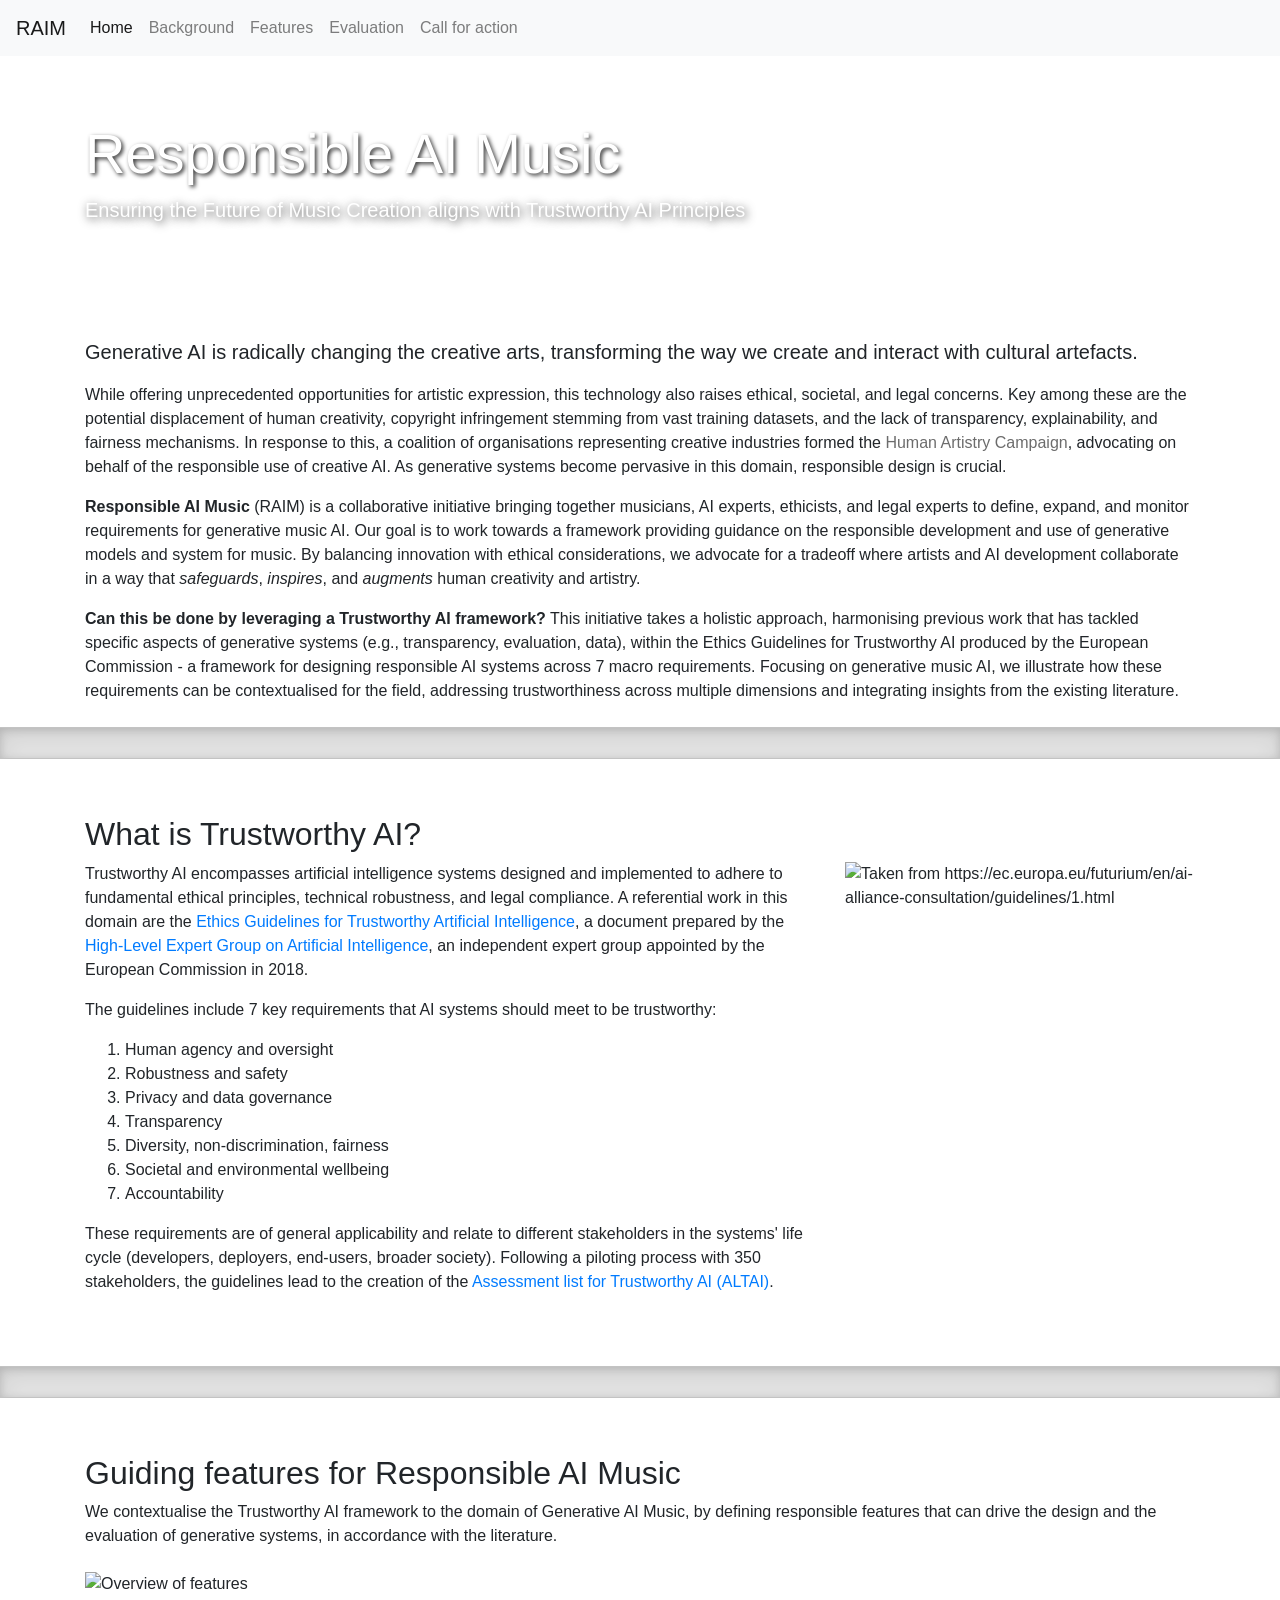
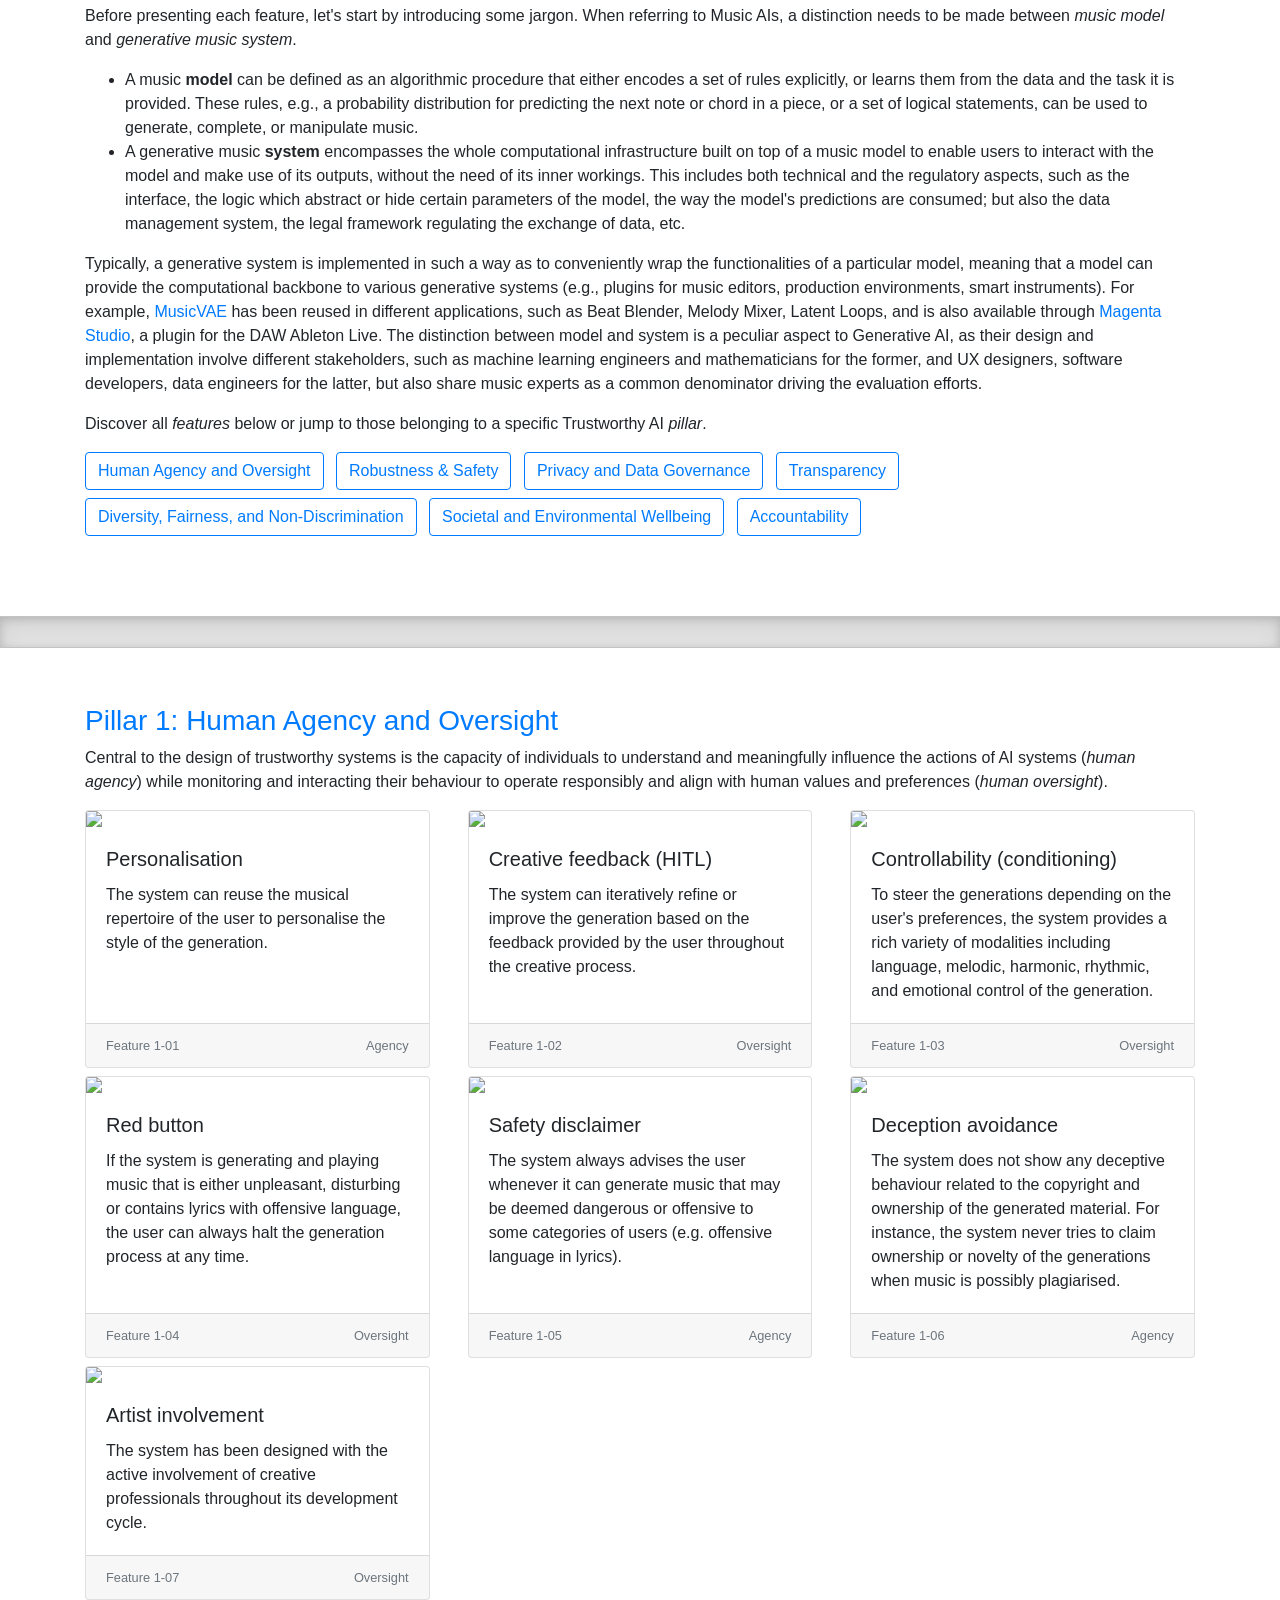
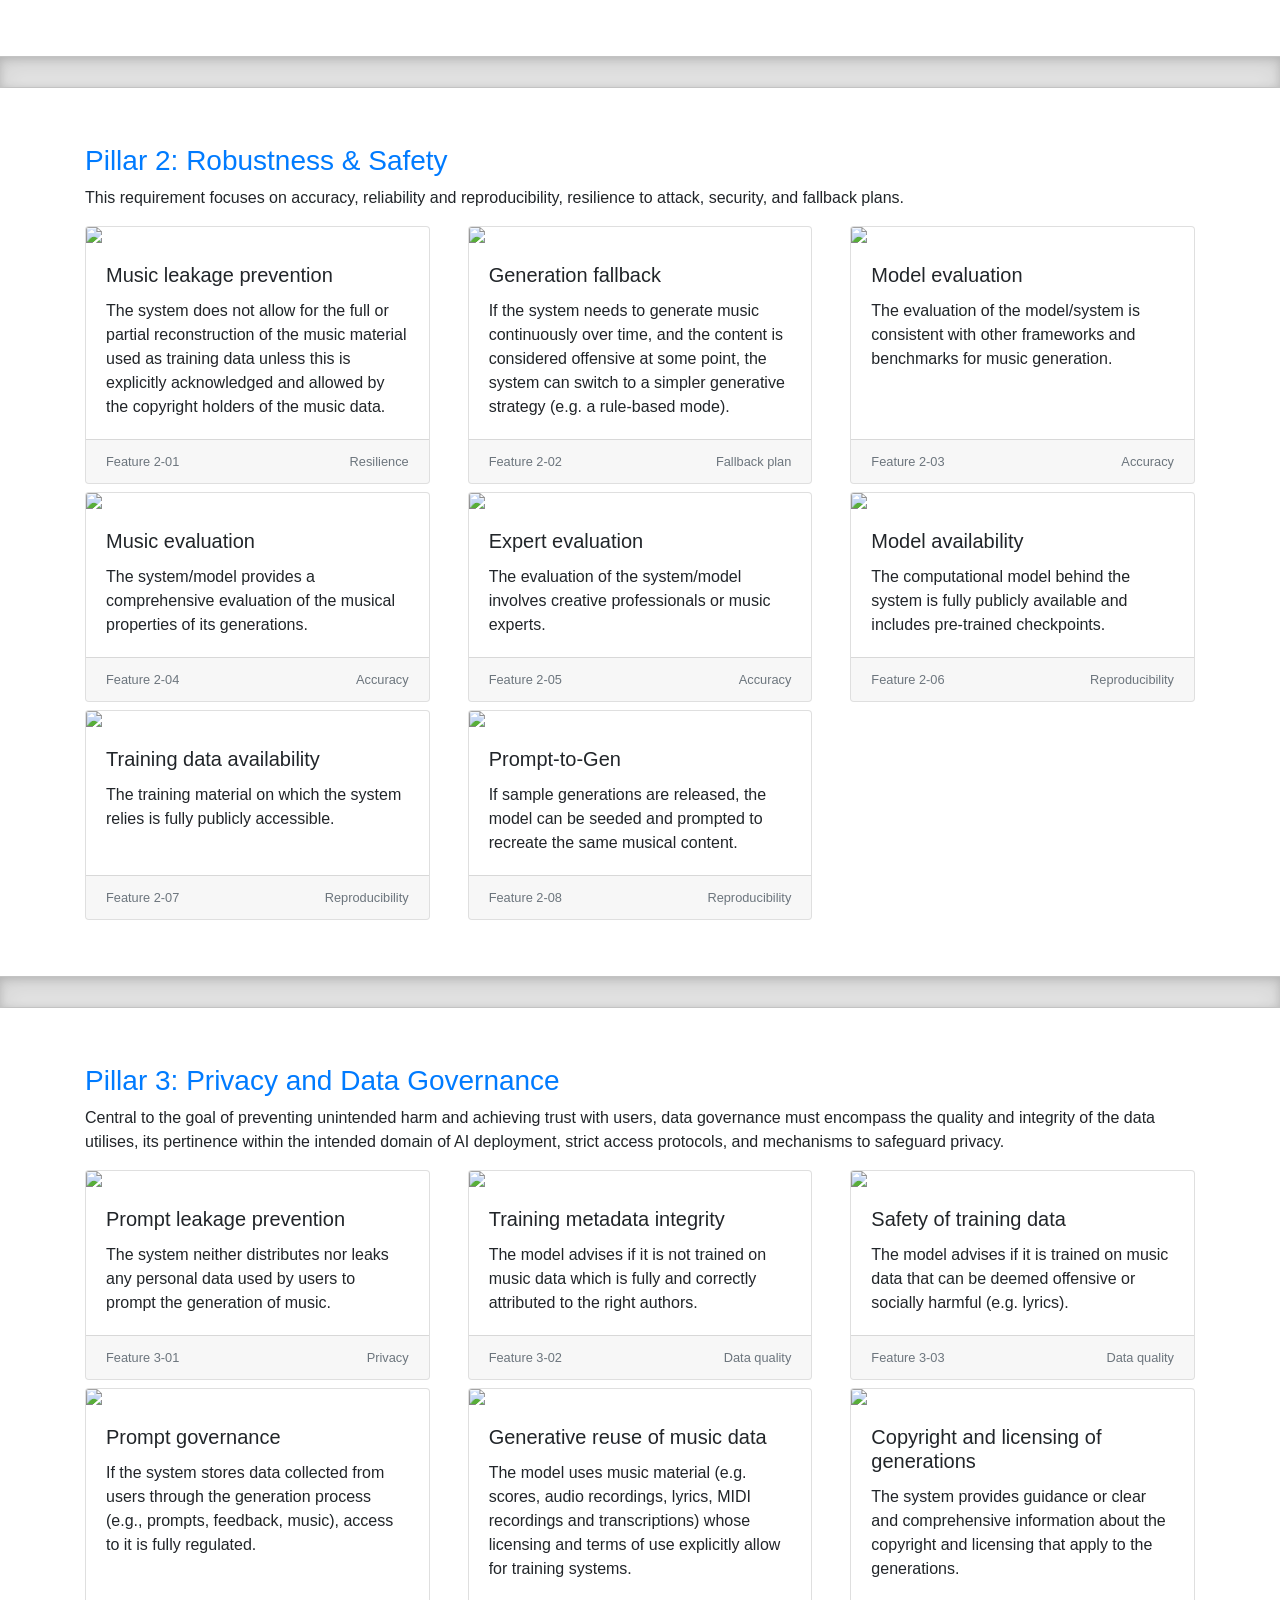
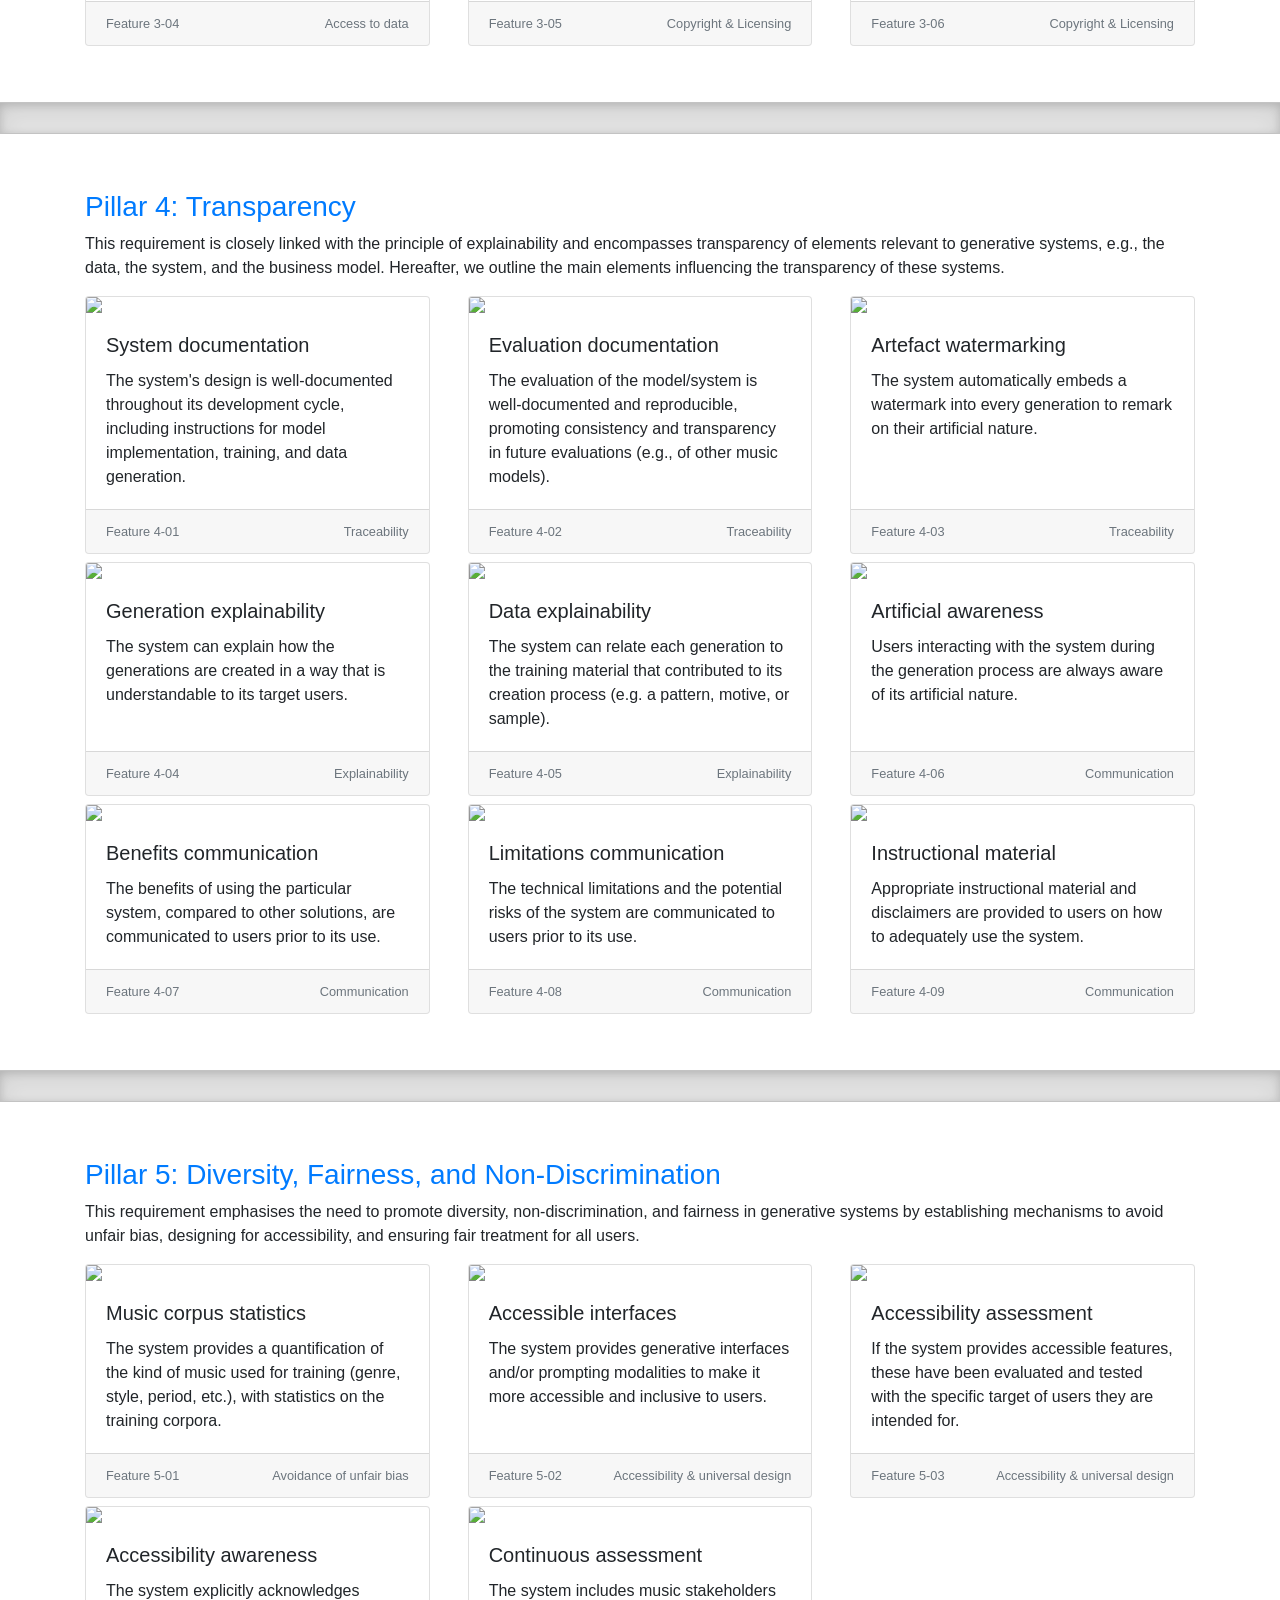
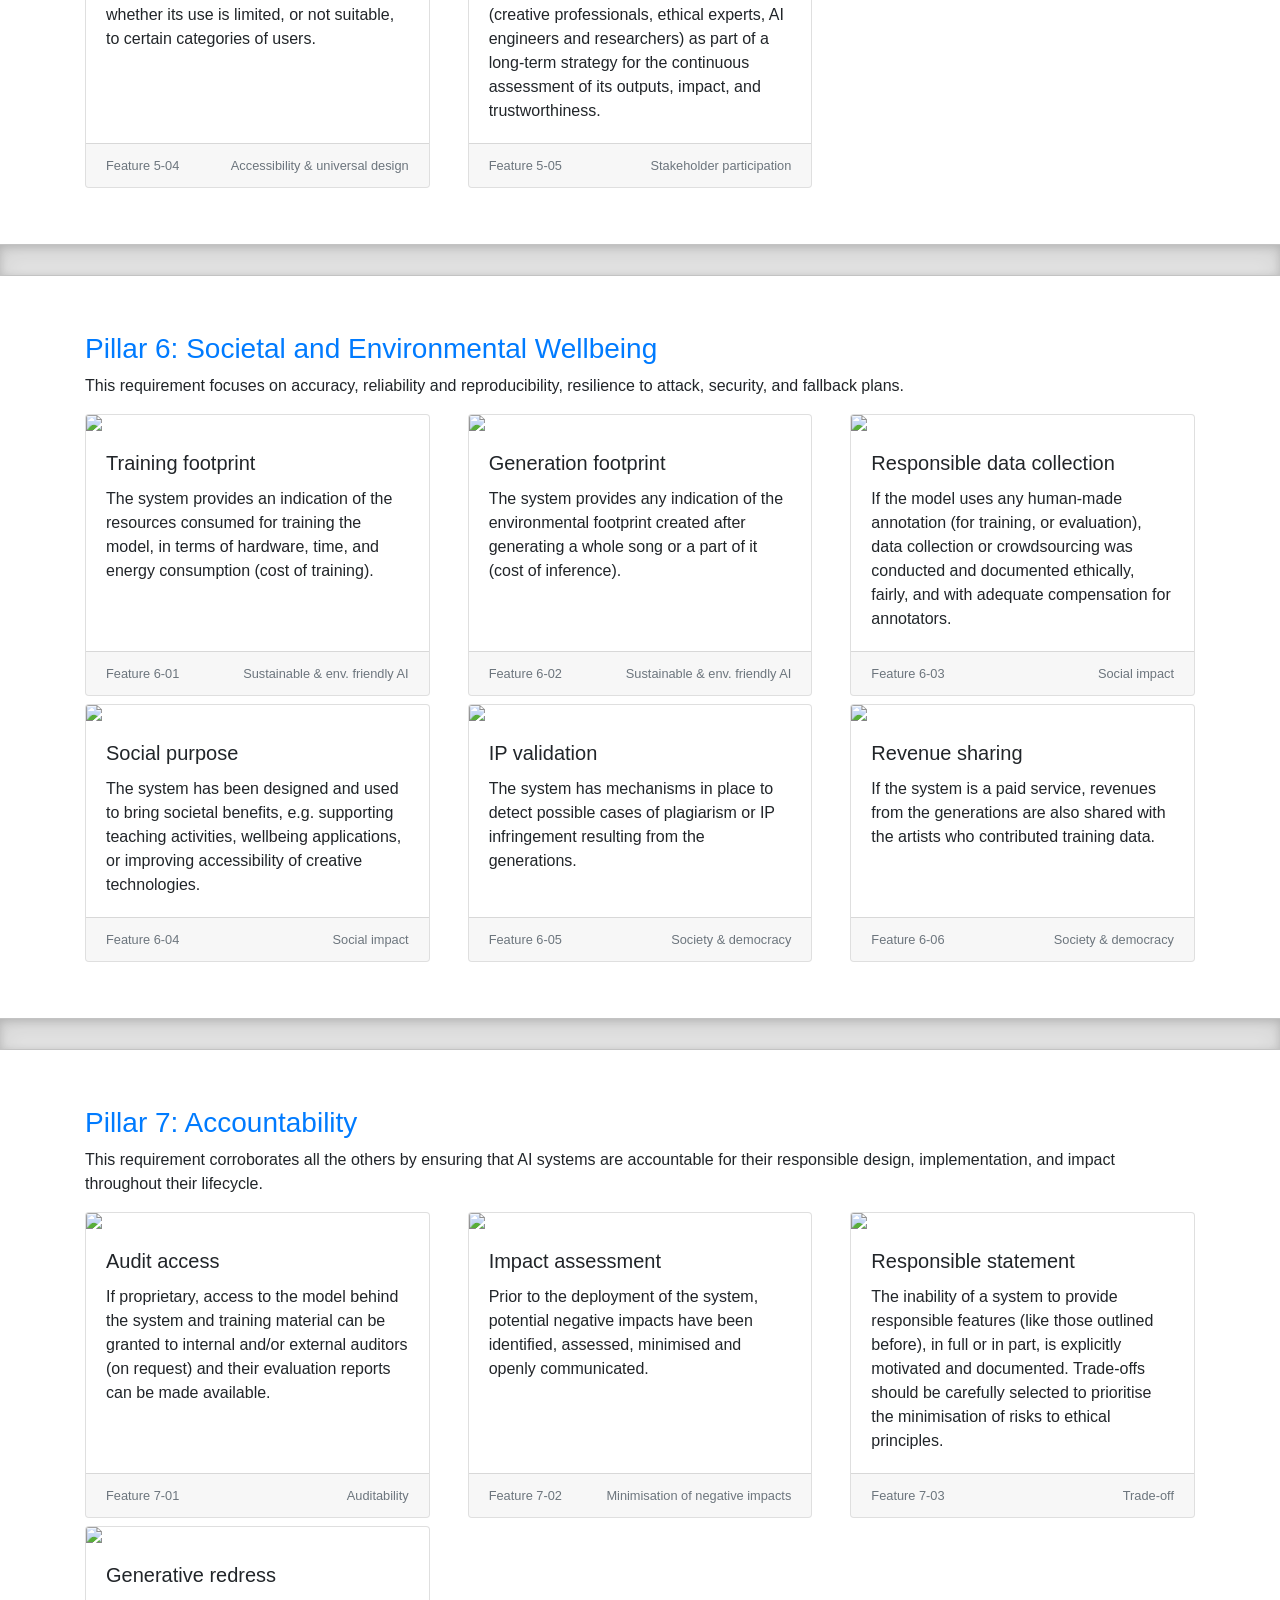
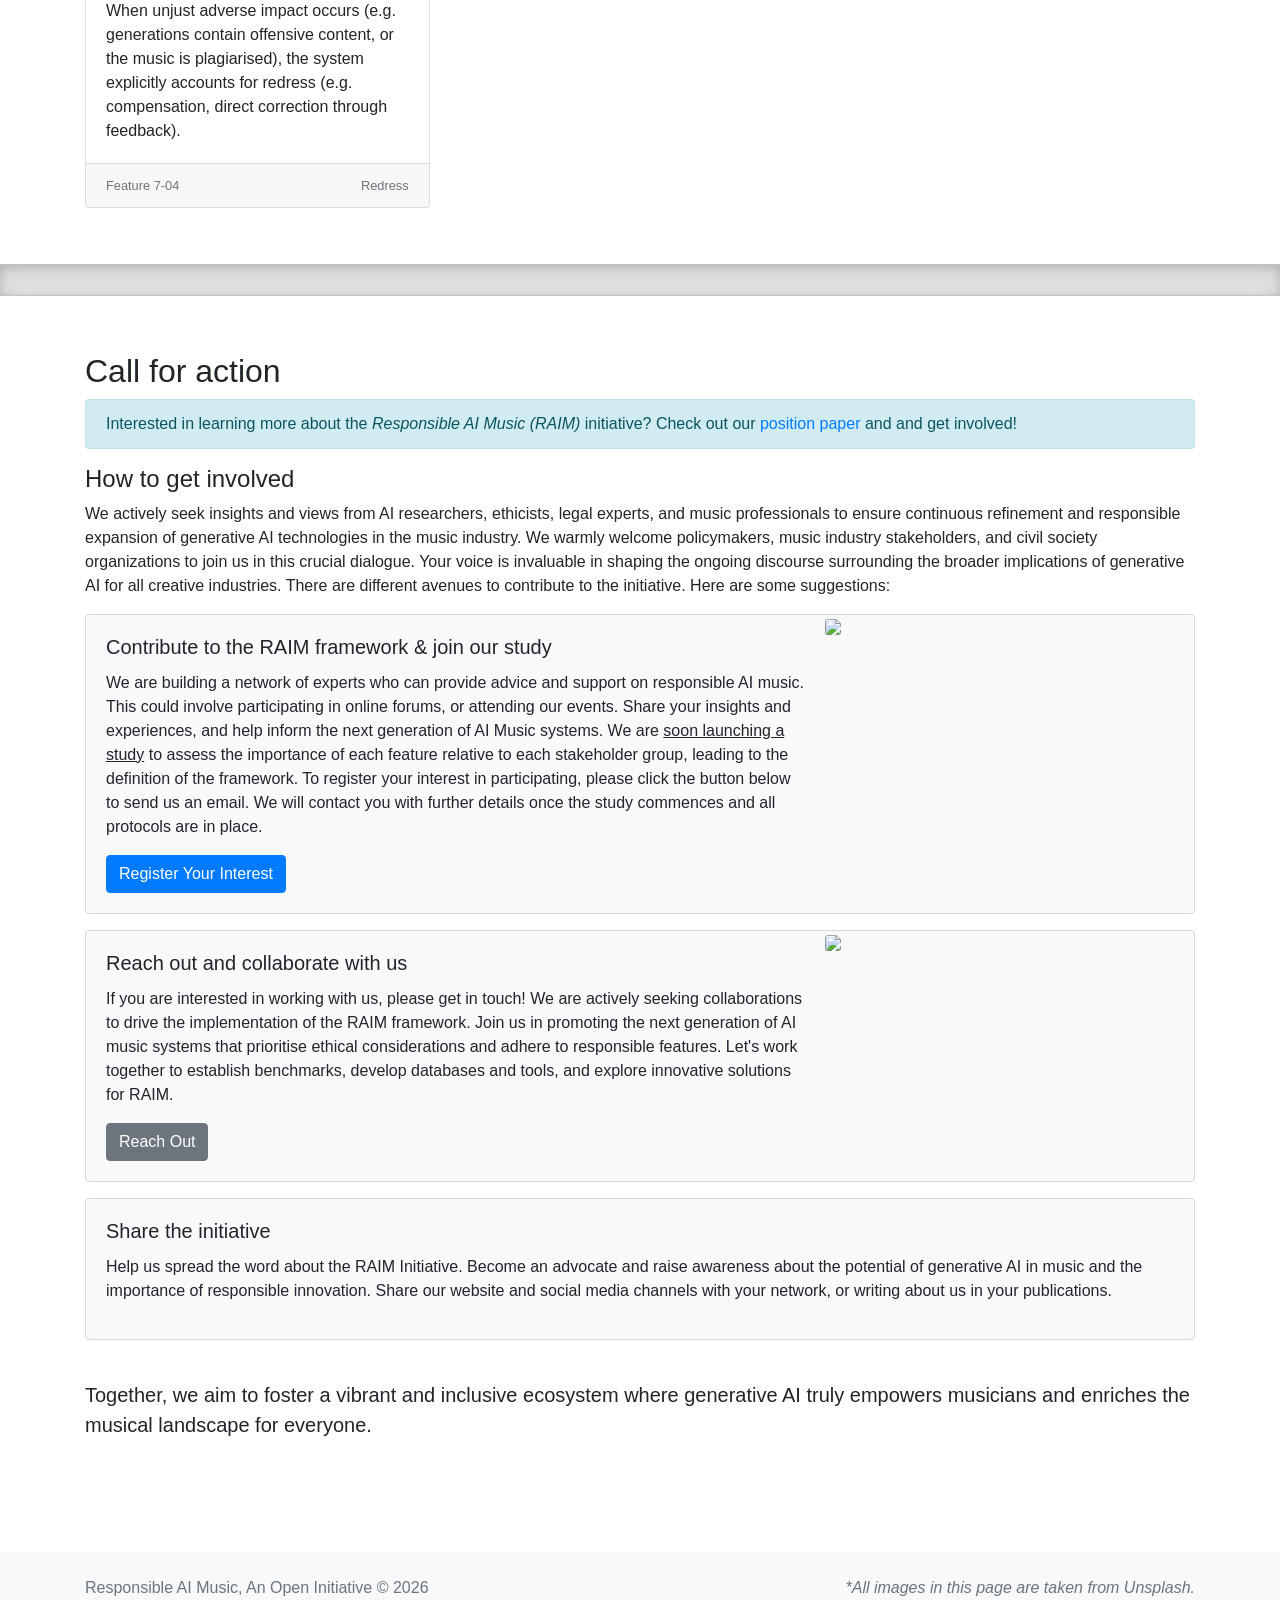
==== commit 75e1d6ab: "fix: version and readme" ====
--- a/index.html
+++ b/index.html
@@ -319,7 +319,7 @@
   <footer class="text-muted py-4 bg-light">
     <div class="container">
       <div class="d-flex justify-content-between">
-        <p>Responsible AI Music, An Open Initiative © 2025</p>
+        <p>Responsible AI Music, An Open Initiative © 2026</p>
         <p><i>*All images in this page are taken from Unsplash.</i></p>
       </div>
     </div>
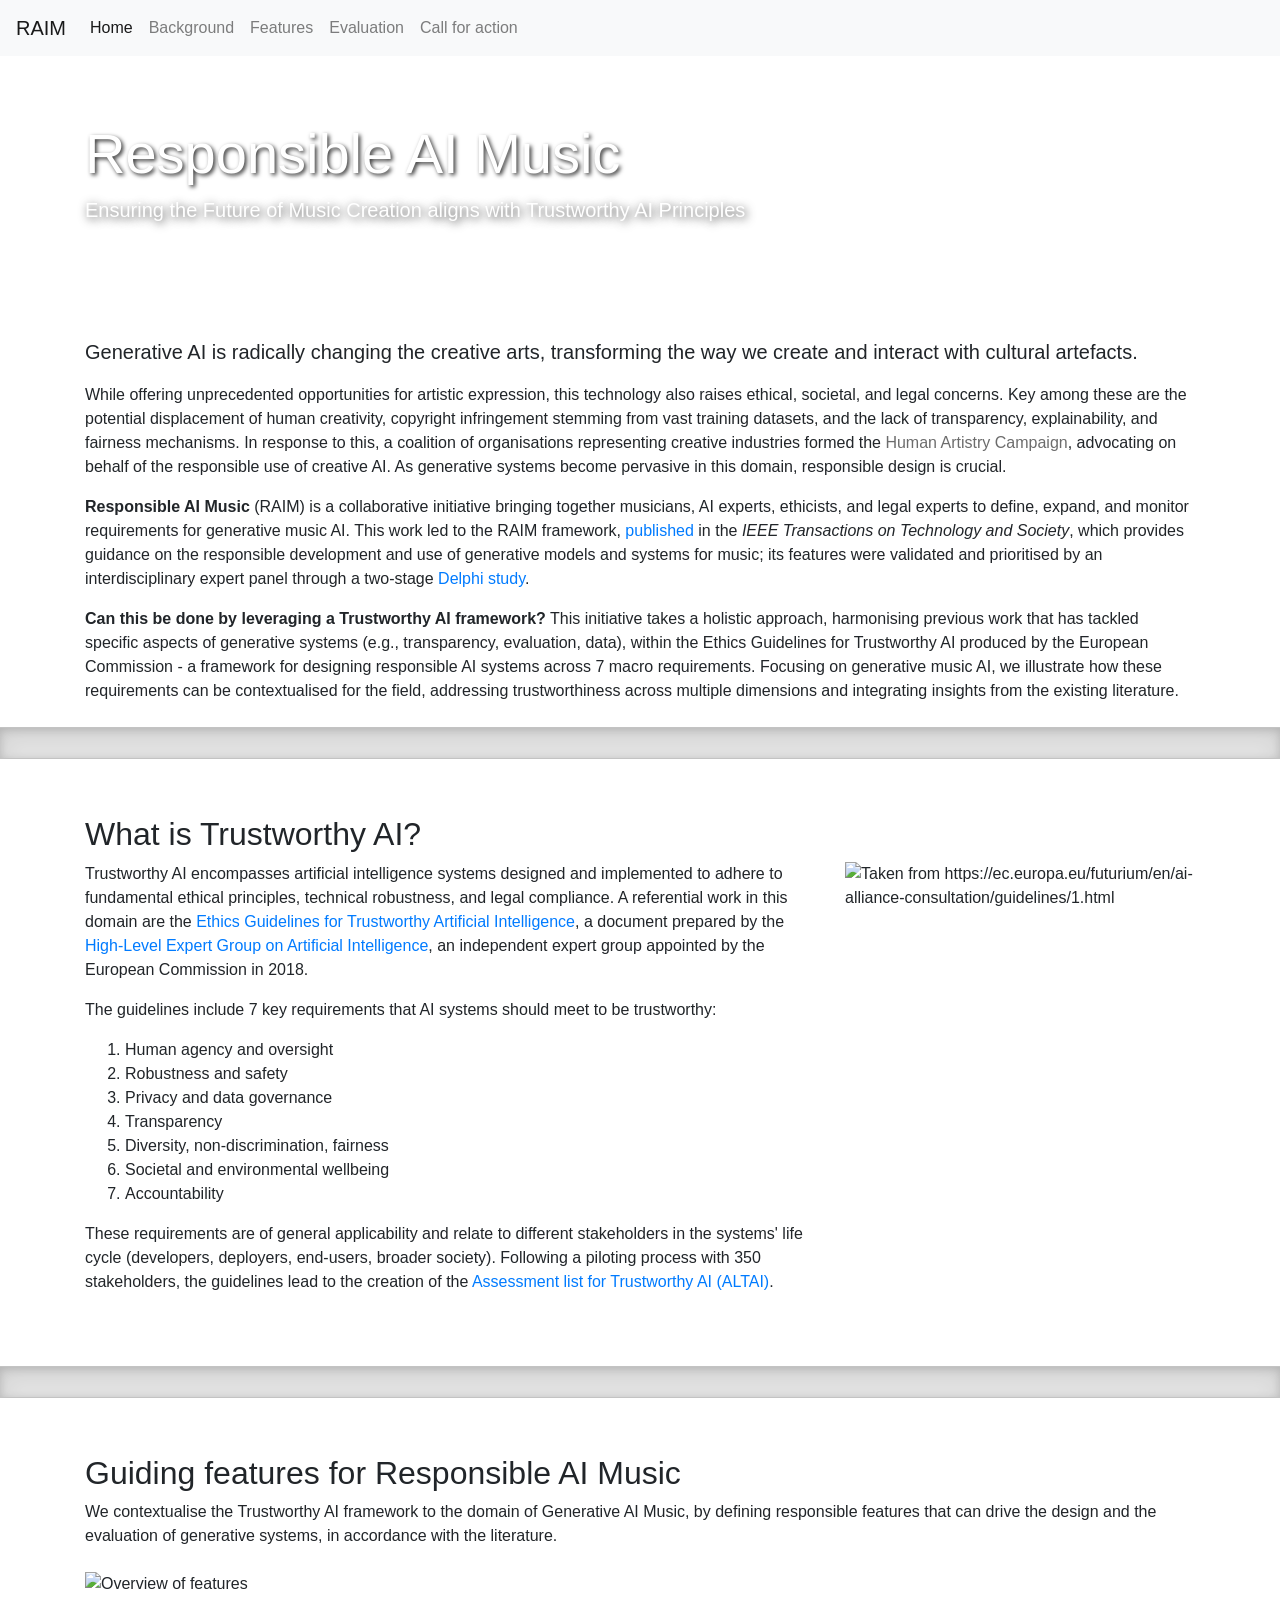
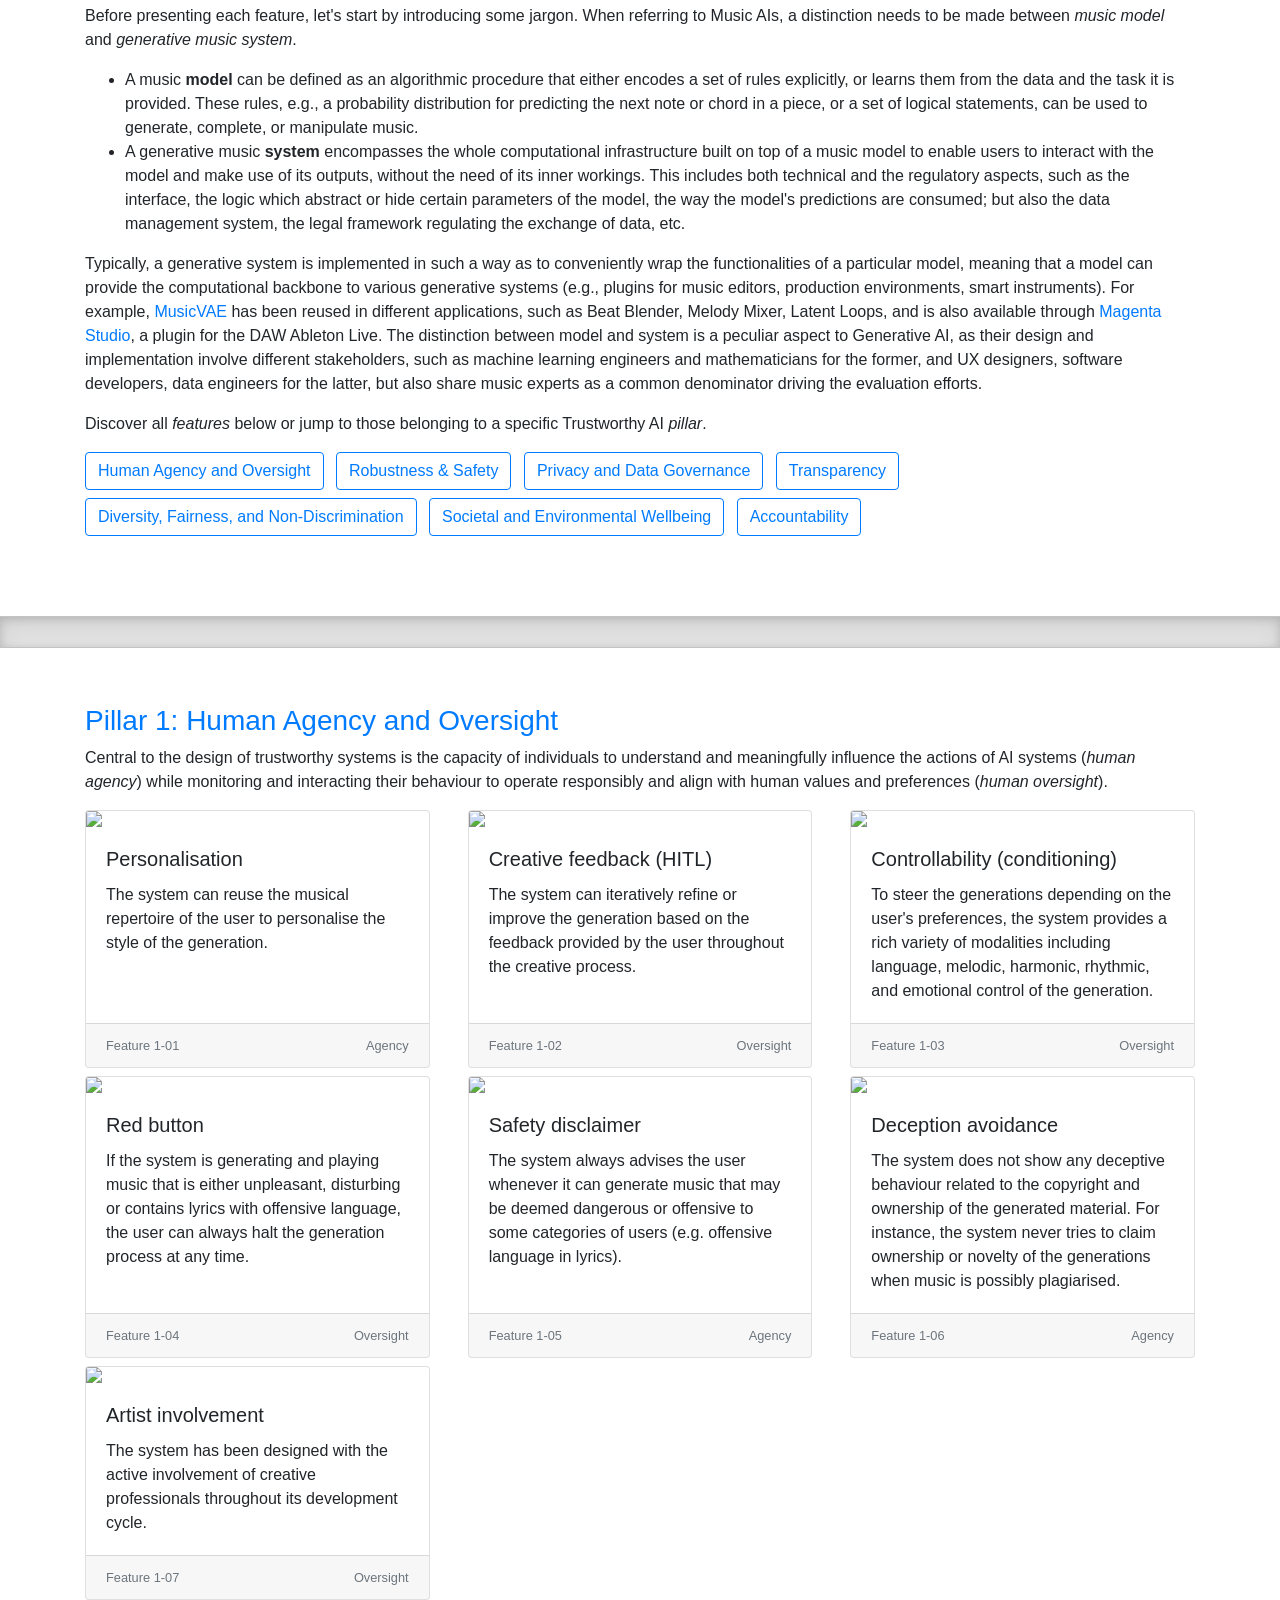
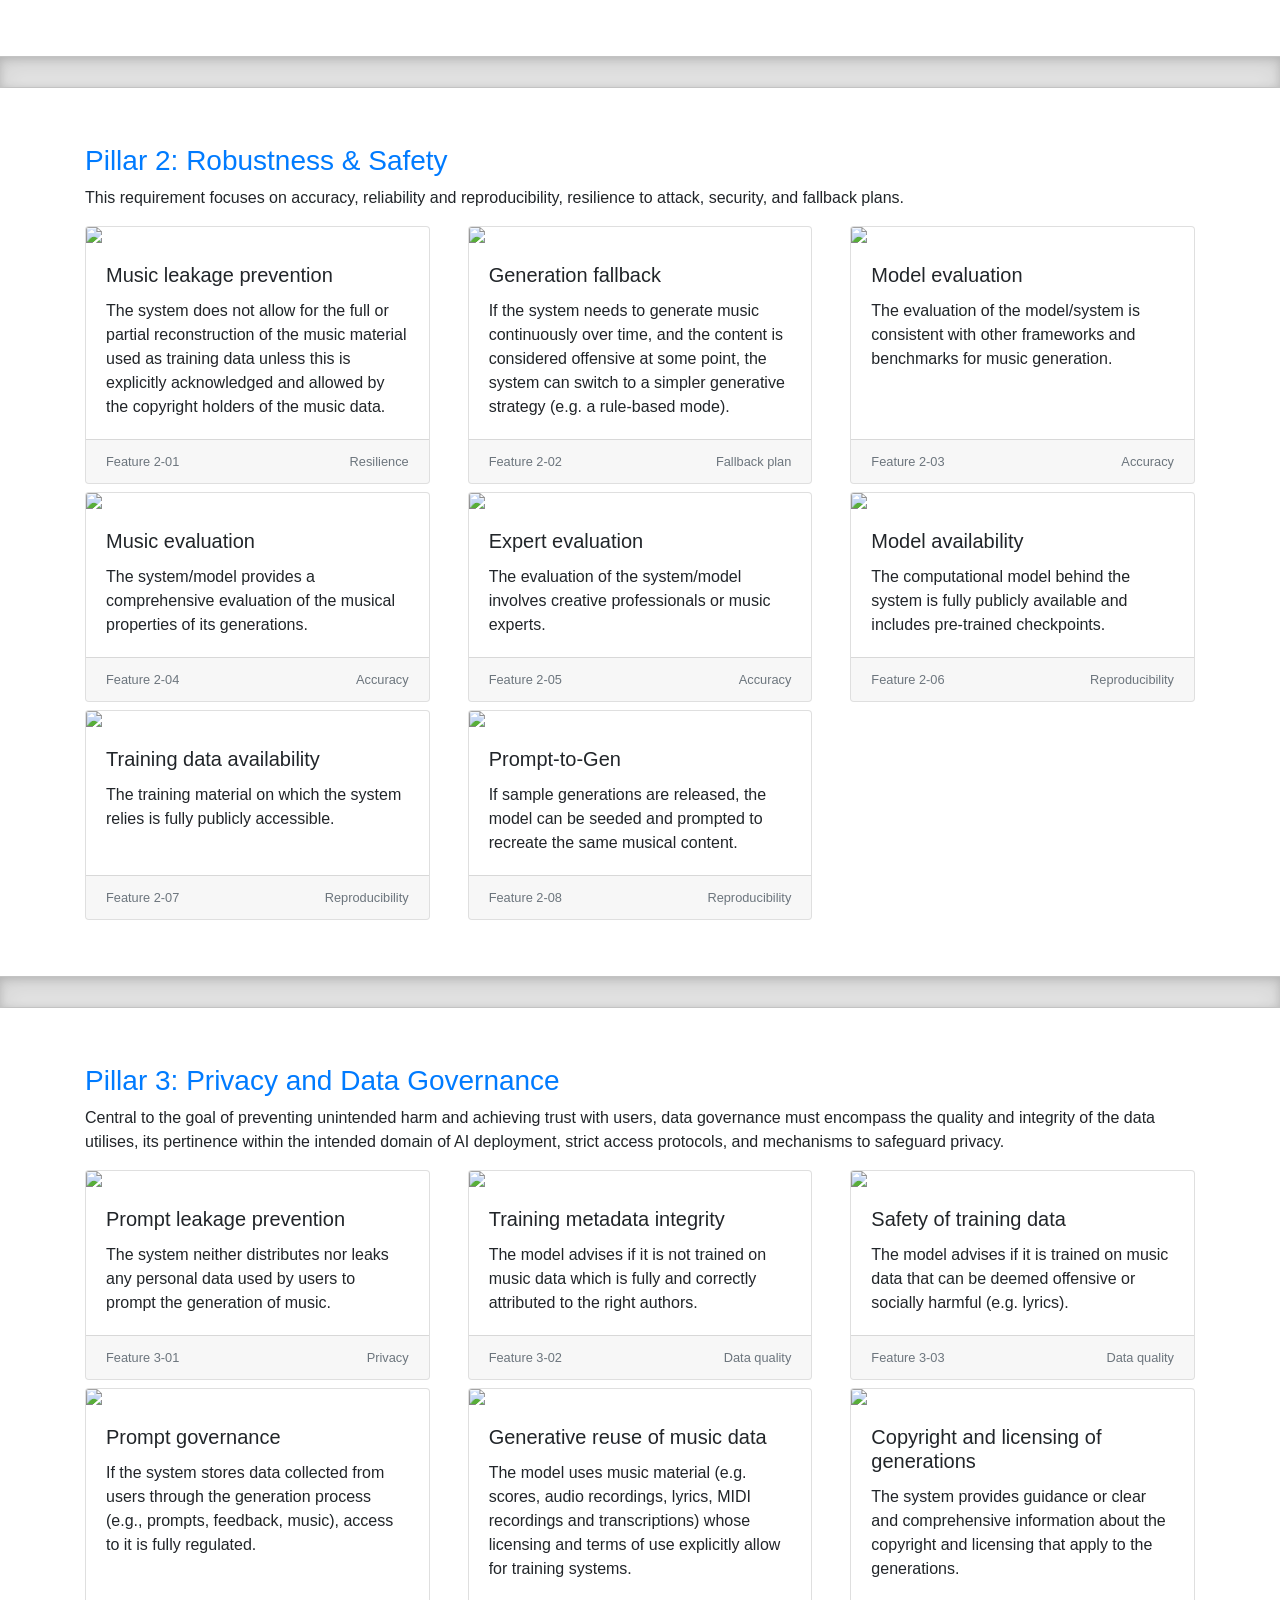
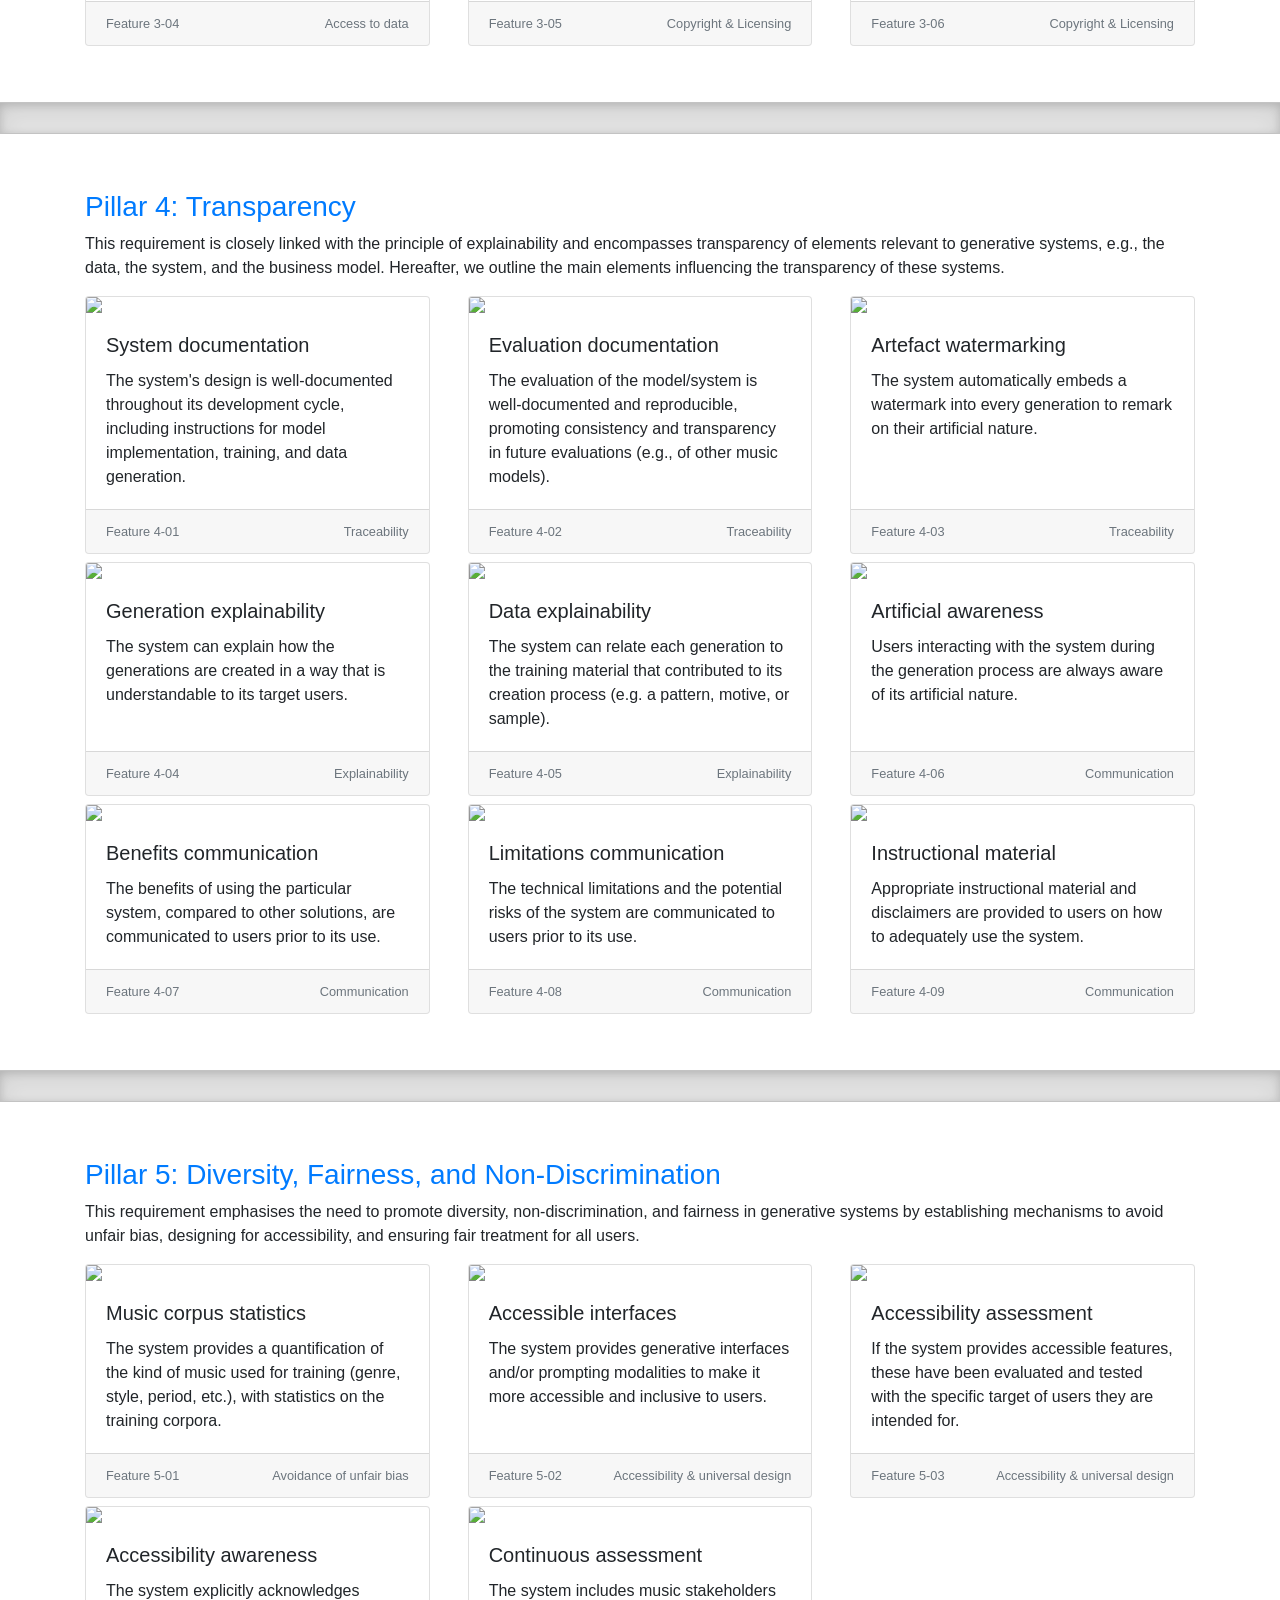
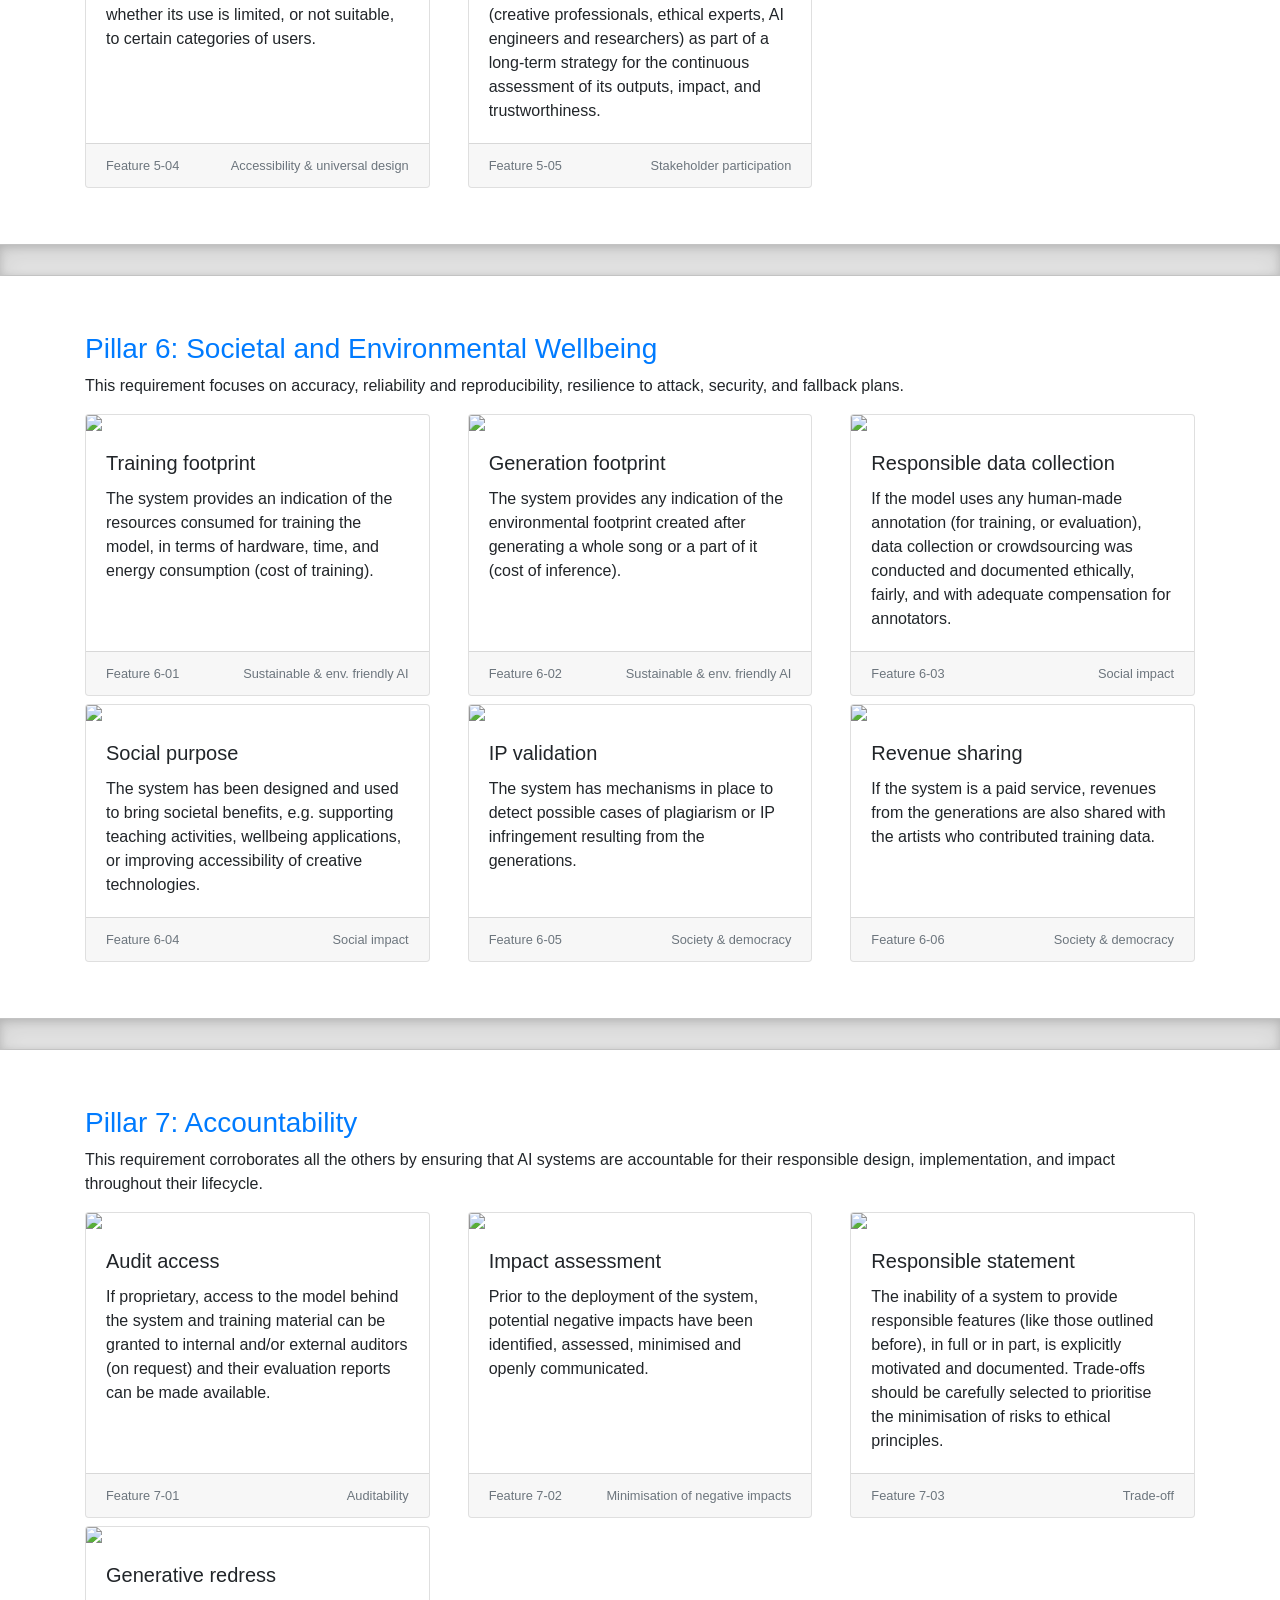
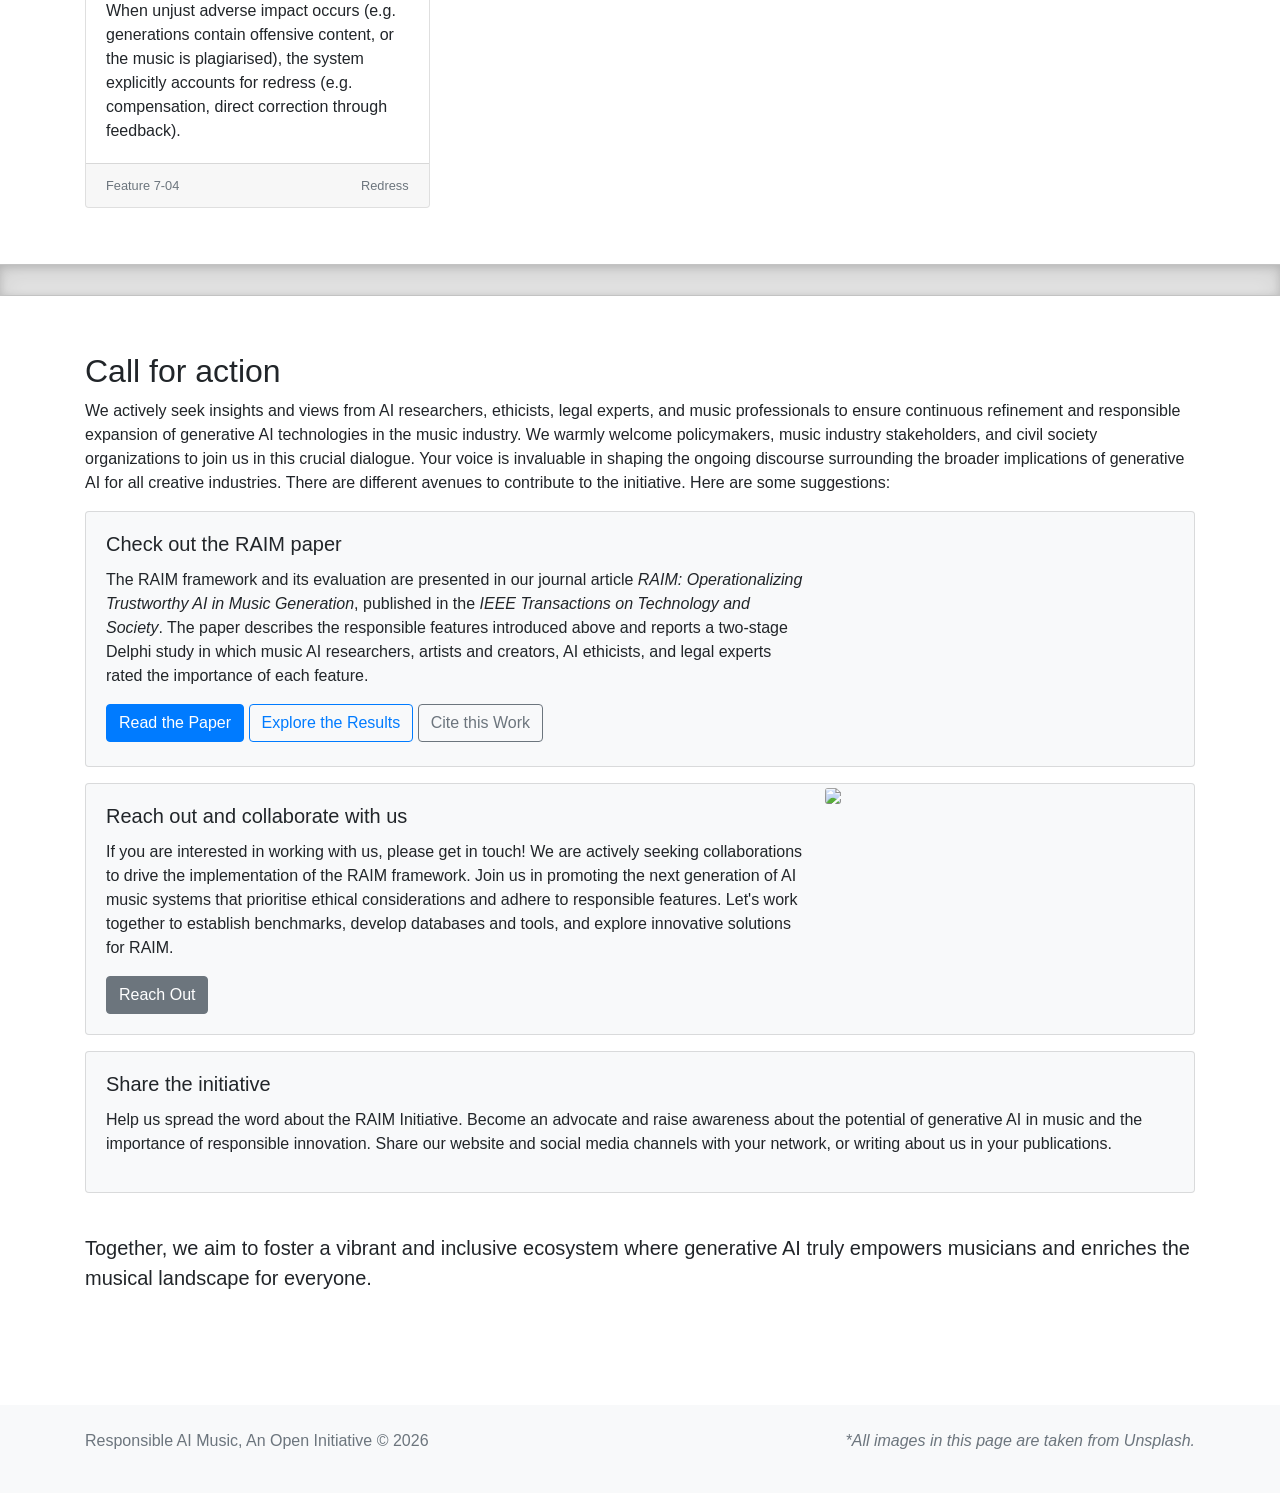
==== commit 0f05df42: "article update post ieee publication" ====
--- a/index.html
+++ b/index.html
@@ -67,11 +67,11 @@
 
       <p><span class="font-weight-bold">Responsible AI Music</span> (RAIM) is a collaborative initiative bringing
         together musicians, AI experts, ethicists, and legal experts to define, expand, and monitor requirements for
-        generative music AI. Our goal is to work towards a framework providing guidance on the responsible development
-        and use of generative models and system for music. By balancing innovation with ethical considerations, we
-        advocate for a tradeoff where artists and AI development collaborate in a way that <span
-          class="font-italic">safeguards</span>, <span class="font-italic">inspires</span>, and <span
-          class="font-italic">augments</span> human creativity and artistry.</p>
+        generative music AI. This work led to the RAIM framework, <a href="#paper">published</a> in the <span
+          class="font-italic">IEEE Transactions on Technology and Society</span>, which provides guidance on the
+        responsible development and use of generative models and systems for music; its features were validated and
+        prioritised by an interdisciplinary expert panel through a two-stage <a href="evaluation.html">Delphi study</a>.
+      </p>
 
       <p><span class="font-weight-bold">Can this be done by leveraging a Trustworthy AI framework?</span> This
         initiative takes a holistic approach, harmonising previous work that has tackled specific aspects of generative
@@ -233,13 +233,6 @@
     <section id="action" class="container my-4">
       <h2>Call for action</h2>
 
-      <div class="alert alert-info" role="alert">
-        Interested in learning more about the <em>Responsible AI Music (RAIM)</em> initiative? Check out our <a
-          href="https://arxiv.org/abs/2503.18814">position paper</a> and and get involved!
-      </div>
-
-      <h4>How to get involved</h4>
-
       <p>We actively seek insights and views from AI researchers, ethicists, legal experts, and music professionals to
         ensure continuous refinement and responsible expansion of generative AI technologies in the music industry. We
         warmly welcome policymakers, music industry stakeholders, and civil society organizations to join us in this
@@ -248,24 +241,39 @@
         There are different avenues to contribute to the initiative. Here are some suggestions:
       </p>
 
-      <div class="card bg-light mb-3">
+      <div class="card bg-light mb-3" id="paper">
         <div class="row no-gutters">
           <div class="col-md-8">
             <div class="card-body text-left">
-              <h5 class="card-title">Contribute to the RAIM framework & join our study</h5>
-              <p class="card-text">We are building a network of experts who can provide advice and support on
-                responsible AI music. This could involve participating in online forums, or attending our events. Share
-                your insights and experiences, and help inform the next generation of AI Music systems. We are <u>soon
-                  launching a study</u> to assess the importance of each feature relative to each stakeholder group,
-                leading to the definition of the framework. To register your interest in participating, please click the
-                button below to send us an email. We will contact you with further details once the study commences and
-                all protocols are in place.</p>
-              <a href="mailto:jacodb@liverpool.ac.uk?subject=RAIM%20Initiative:%20Interest%20in%20taking%20part%20to%20this%20study&body=Hello,%0A%0AI%20am%20sharing%20my%20interest%20in%20taking%20part%20to%20this%20study.%20Please,%20contact%20me%20when%20the%20study%20starts."
-                class="btn btn-primary">Register Your Interest</a>
+              <h5 class="card-title">Check out the RAIM paper</h5>
+              <p class="card-text">The RAIM framework and its evaluation are presented in our journal article
+                <em>RAIM: Operationalizing Trustworthy AI in Music Generation</em>, published in the <span
+                  class="font-italic">IEEE Transactions on Technology and Society</span>. The paper describes the
+                responsible features introduced above and reports a two-stage Delphi study in which music AI
+                researchers, artists and creators, AI ethicists, and legal experts rated the importance of each feature.
+              </p>
+              <a href="https://doi.org/10.1109/TTS.2026.3728076" class="btn btn-primary mb-1">Read the Paper</a>
+              <a href="evaluation.html" class="btn btn-outline-primary mb-1">Explore the Results</a>
+              <button class="btn btn-outline-secondary mb-1" type="button" data-toggle="collapse"
+                data-target="#raim-cite" aria-expanded="false" aria-controls="raim-cite">Cite this Work</button>
+              <div class="collapse mt-2" id="raim-cite">
+                <h6 class="citation-label">IEEE</h6>
+                <p class="citation-block">J. de Berardinis <em>et al.</em>, "RAIM: Operationalizing Trustworthy AI in
+                  Music Generation," <em>IEEE Trans. Technol. Soc.</em>, early access, 2026, doi:
+                  10.1109/TTS.2026.3728076.</p>
+                <h6 class="citation-label">BibTeX</h6>
+                <pre class="citation-block">@article{deberardinis2026raim,
+  title   = {{RAIM}: Operationalizing Trustworthy {AI} in Music Generation},
+  author  = {Jacopo de Berardinis and Tess Buckley and Lorenzo Porcaro and Thomas Brett and Albert Mero{\~n}o-Pe{\~n}uela and Angelo Cangelosi and Joost de Boo and Arcangelo Leone de Castris and Mark d'Inverno and Maria Eriksson and Marianna Ganapini and Daniel Gervais and Iliana Grosse-Buening and Alexandra Huang-Kokina and Sabine Jacques and Ella Keating and Robert Laidlow and Loren McShane and Piotr Mirowski and Fabio Morreale and Caterina Moruzzi and Oonagh Murphy and Andrea Pedeferri and Jean-Jacques Rojer and Paul Stakounis and Elizabeth Wilson and Matthew Yee-King},
+  journal = {IEEE Transactions on Technology and Society},
+  year    = {2026},
+  doi     = {10.1109/TTS.2026.3728076}
+}</pre>
+              </div>
             </div>
           </div>
           <div class="col-md-4">
-            <img class="card-img" src="assets/study.jpg">
+            <img class="card-img" src="assets/study.jpg" alt="">
           </div>
         </div>
       </div>
@@ -297,7 +305,7 @@
             website and social media channels with your network, or writing about us in your publications.</p>
           <div class="a2a_kit a2a_kit_size_32 a2a_default_style get-involved-btn"
             data-a2a-title="Responsible AI Music Initiative (RAIM)"
-            data-a2a-url="https://casbahlab.github.io/raim-initiative">
+            data-a2a-url="https://casbahlab.github.io/raim-framework/">
             <a class="a2a_button_facebook"></a>
             <a class="a2a_button_x"></a>
             <a class="a2a_button_mastodon"></a>
--- a/style.css
+++ b/style.css
@@ -60,6 +60,29 @@
 section:not(#action) .card:focus-visible {
     outline: 2px solid #007bff;
     outline-offset: 2px;
+}
+
+/* Citation entries in the "Read and cite the RAIM paper" card */
+.citation-label {
+    font-size: 0.8rem;
+    text-transform: uppercase;
+    letter-spacing: 0.05em;
+    color: #6c757d;
+    margin: 0.75rem 0 0.25rem;
+}
+
+.citation-block {
+    background: #fff;
+    border: 1px solid #dee2e6;
+    border-radius: 4px;
+    padding: 0.5rem 0.75rem;
+    font-size: 0.8rem;
+    overflow-wrap: anywhere;
+    margin-bottom: 0;
+}
+
+pre.citation-block {
+    white-space: pre-wrap;
 }
 
 /* ---------------------------------------- */
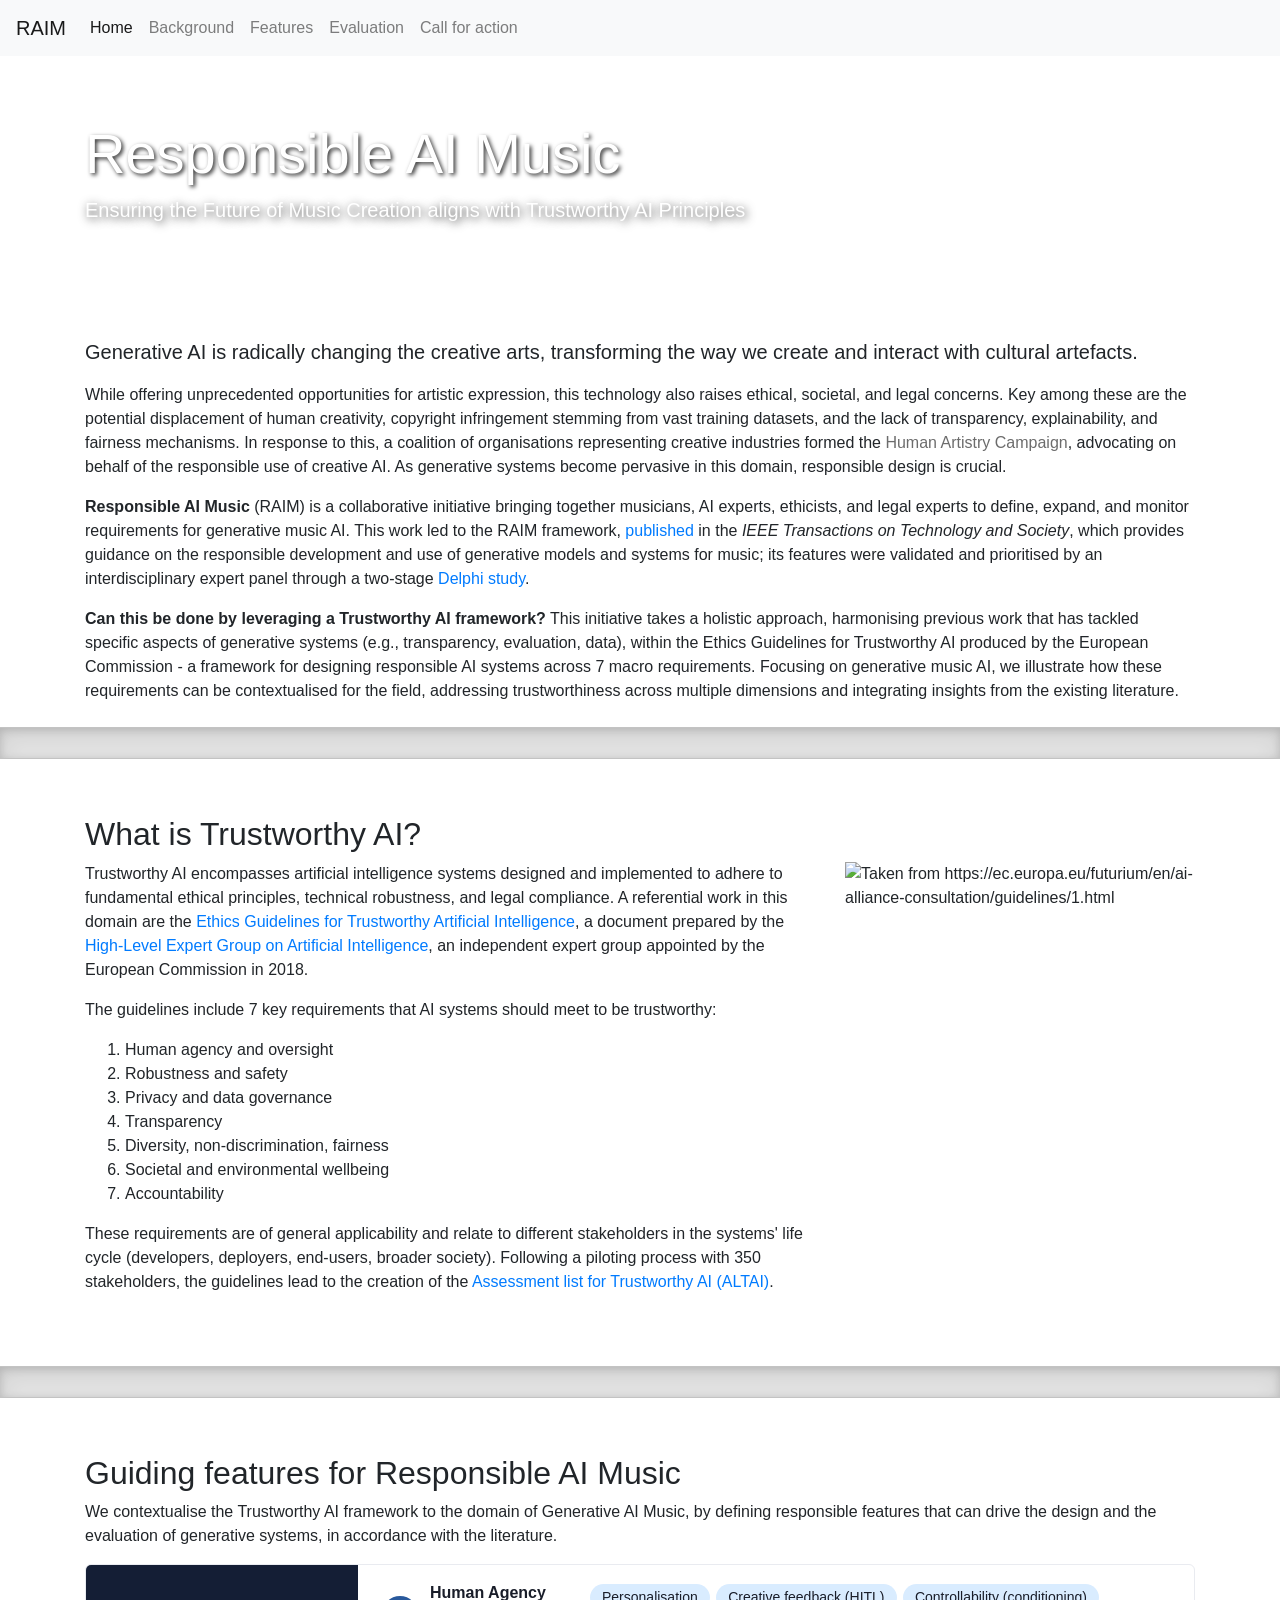
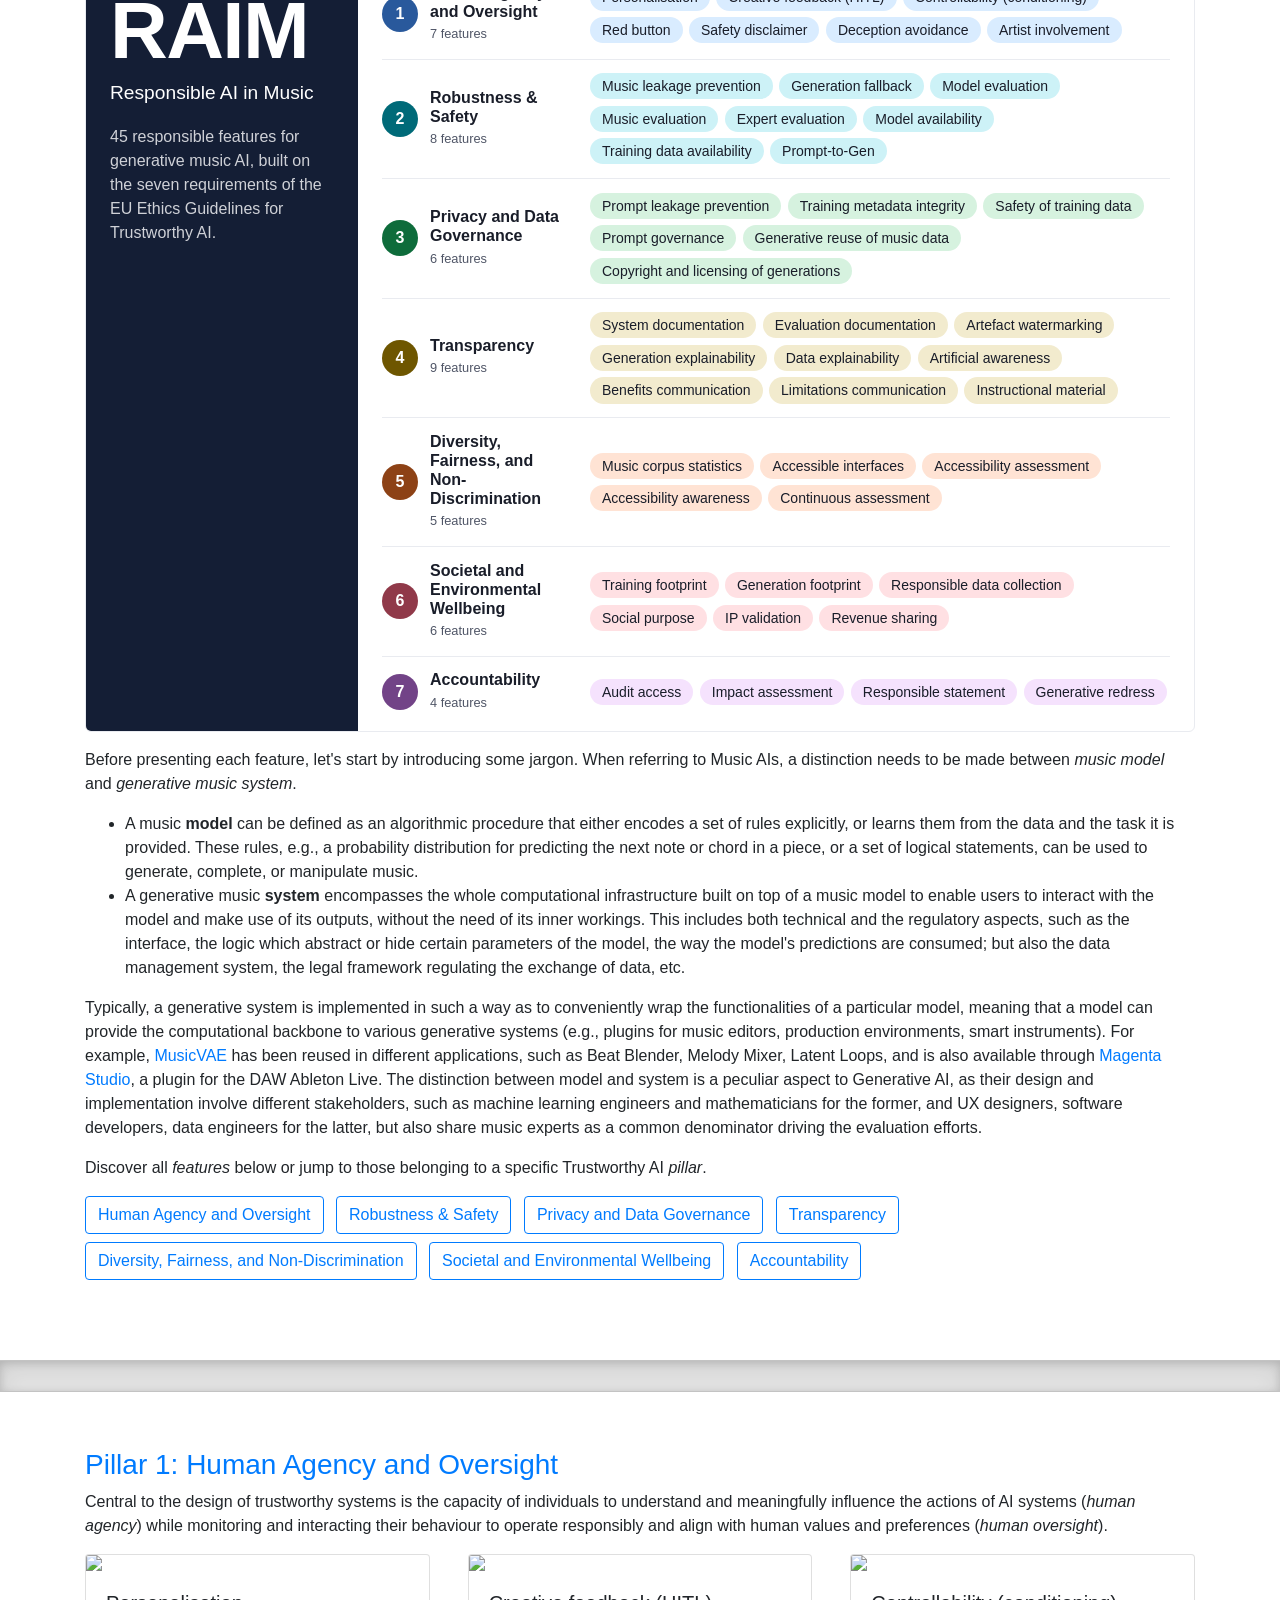
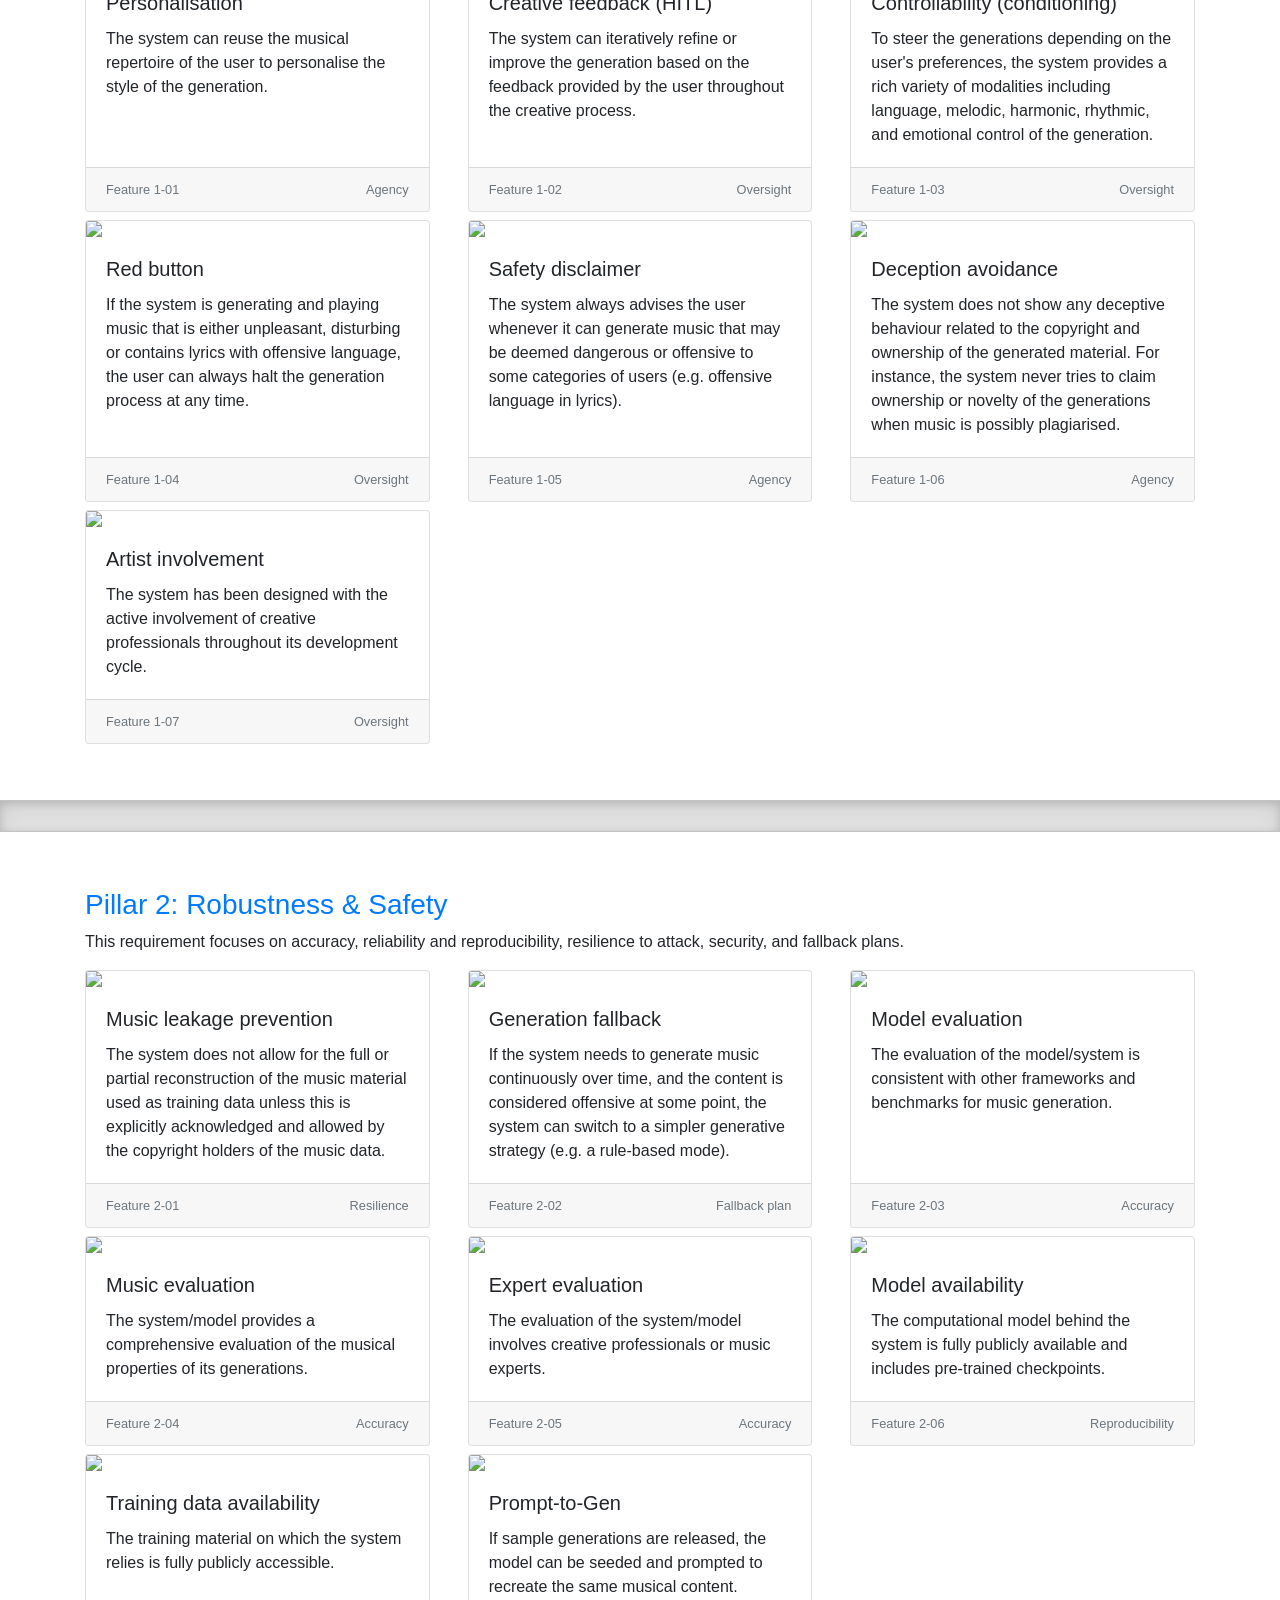
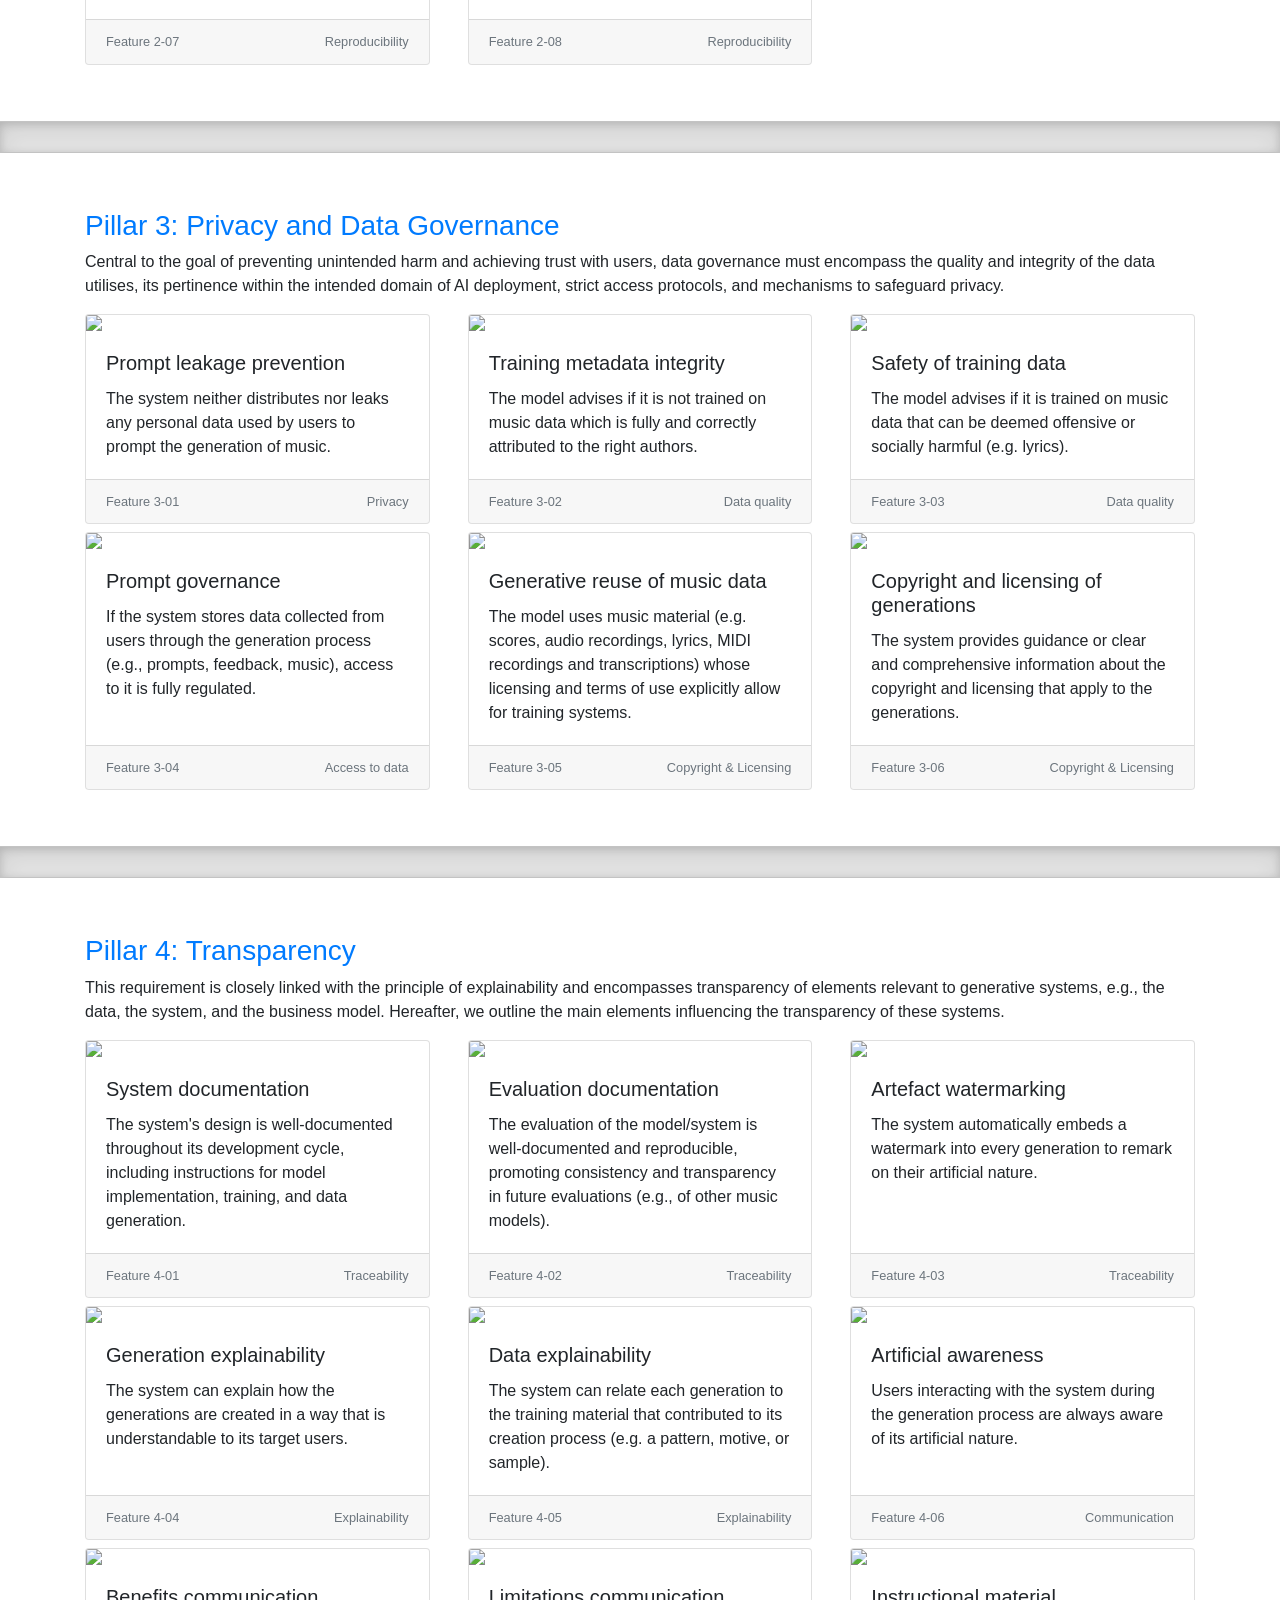
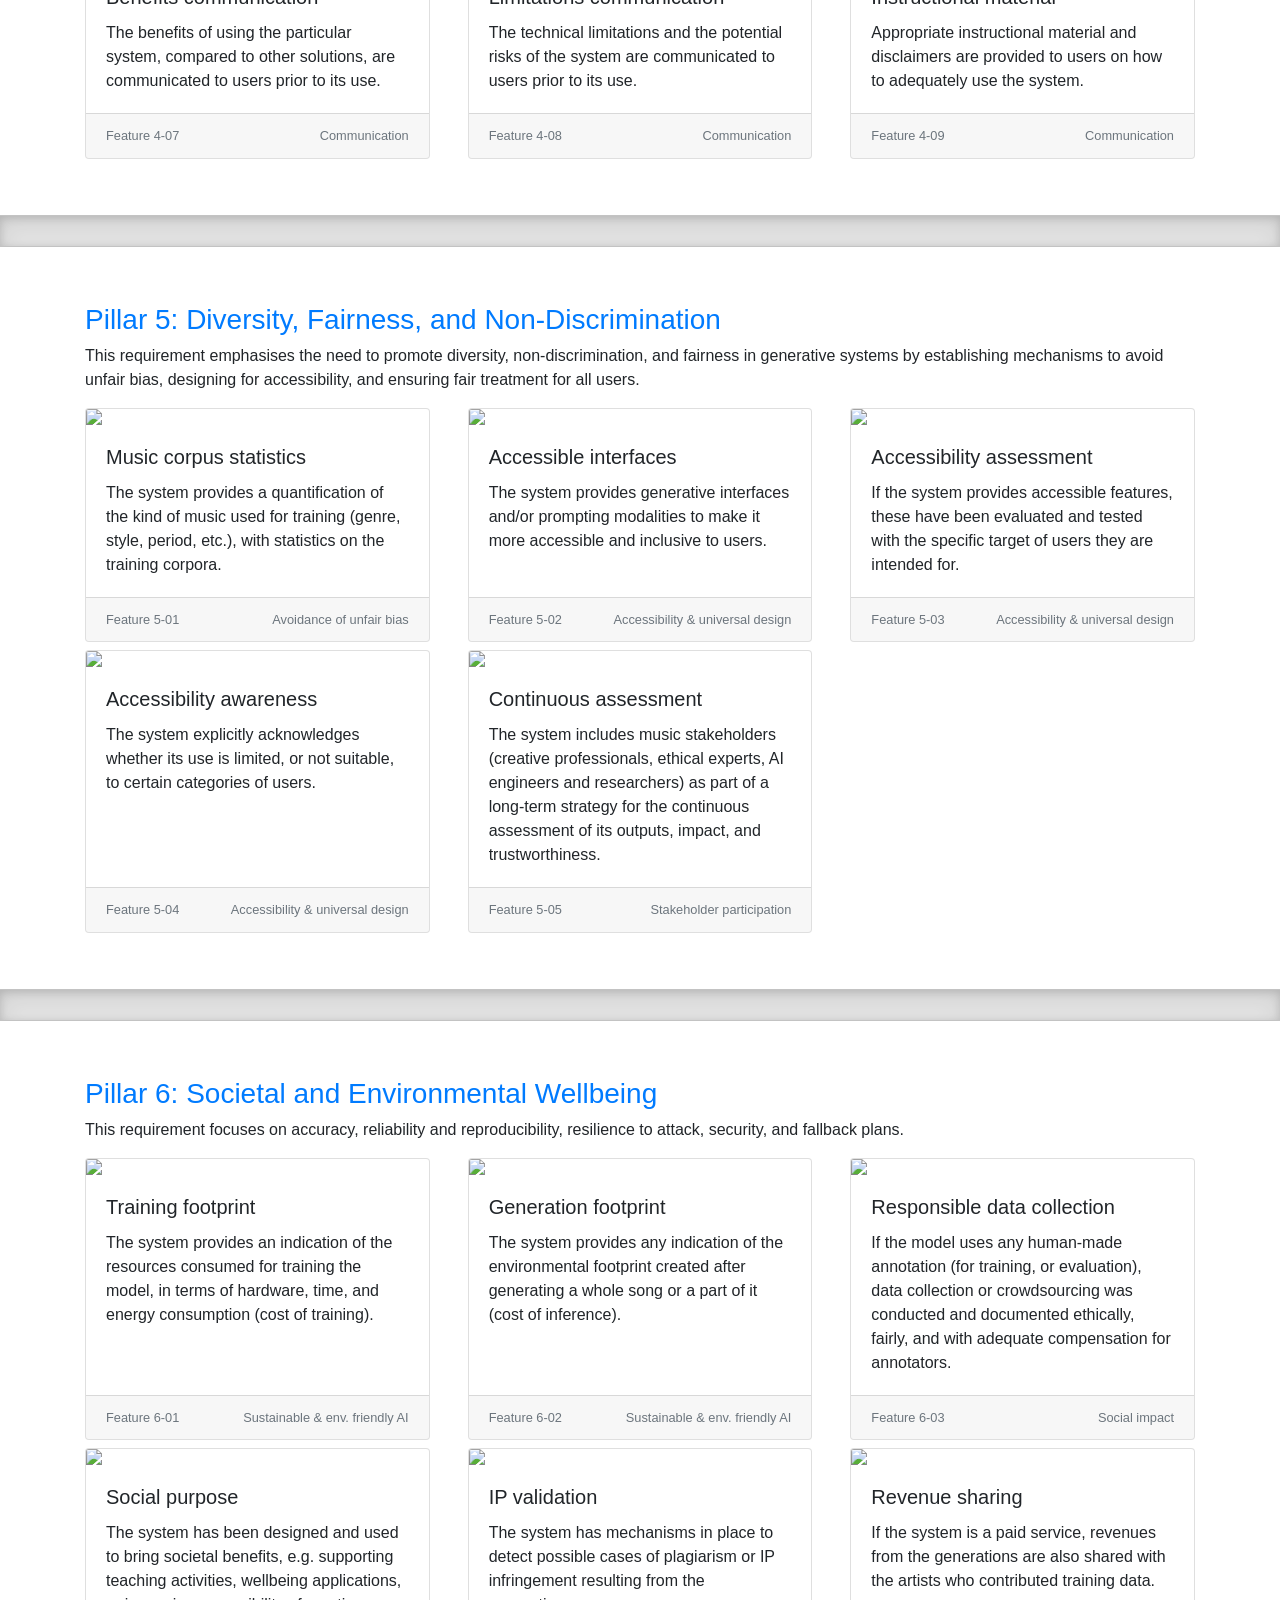
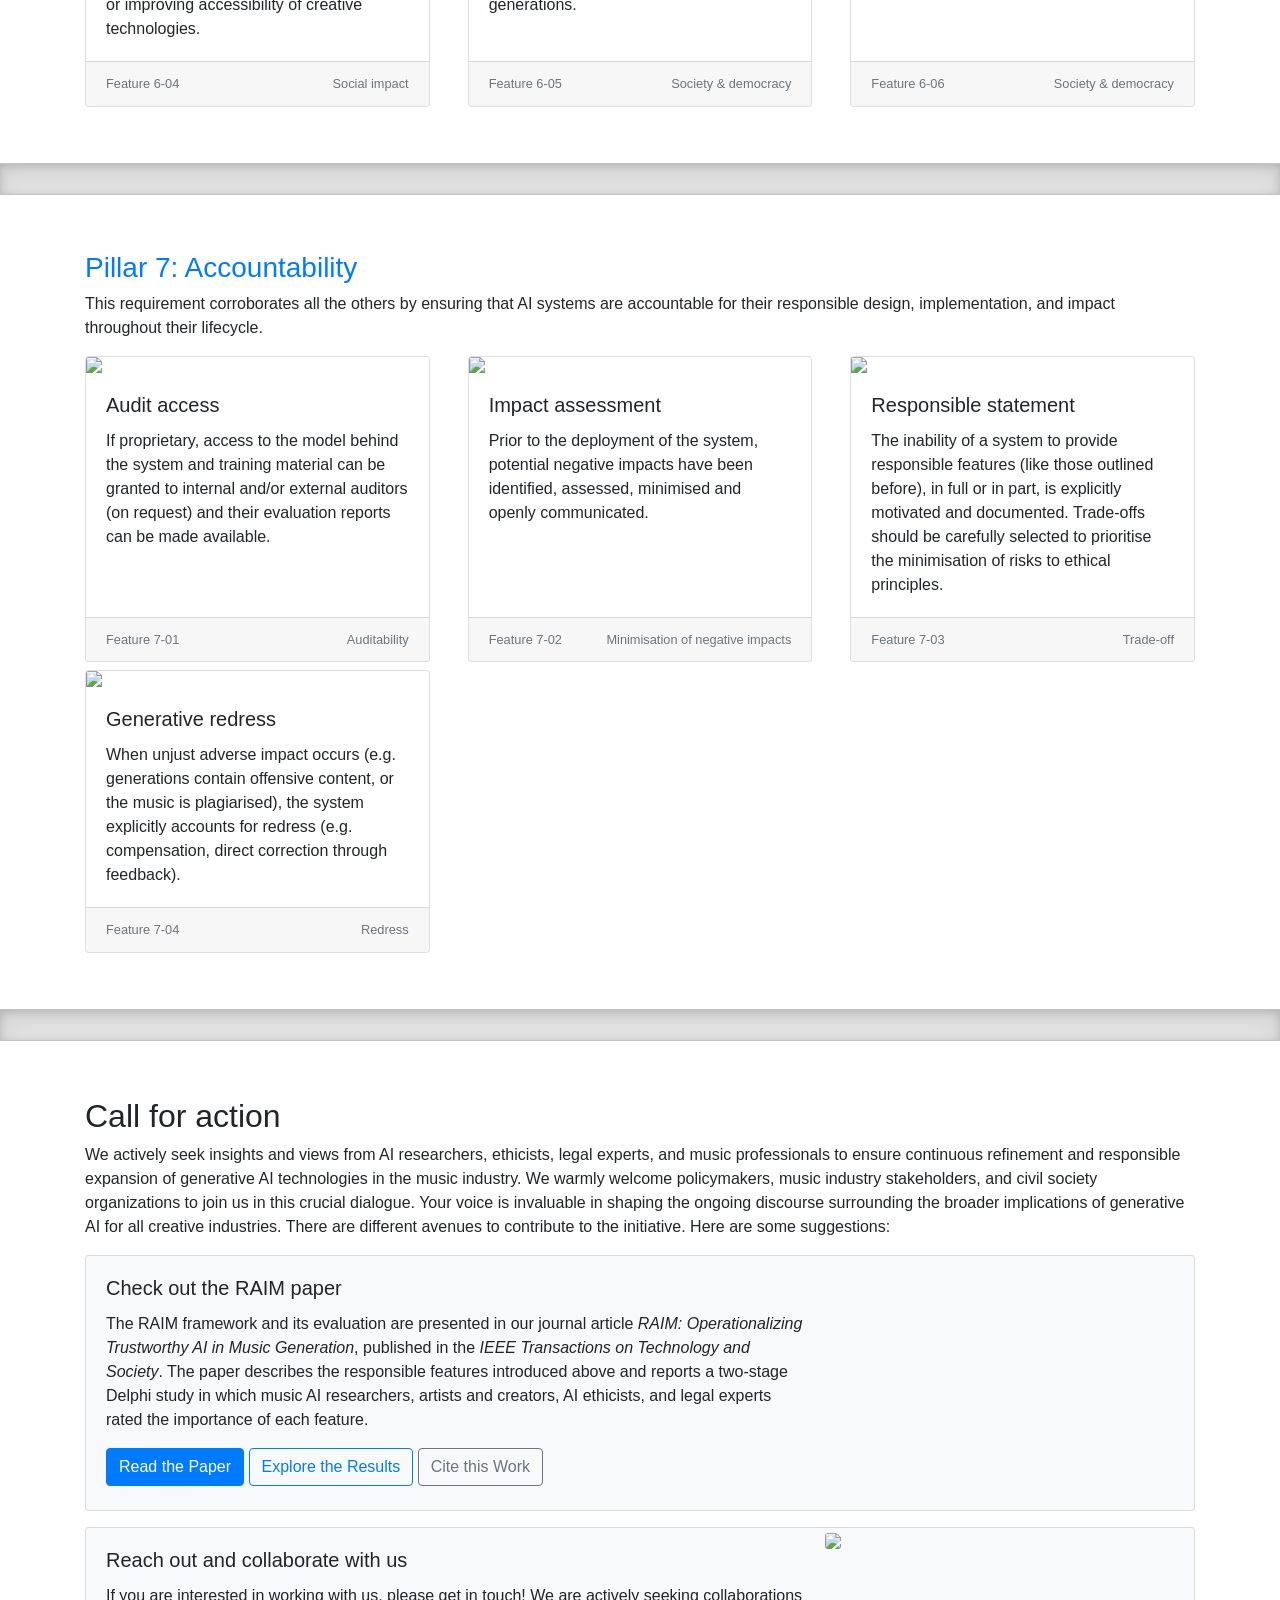
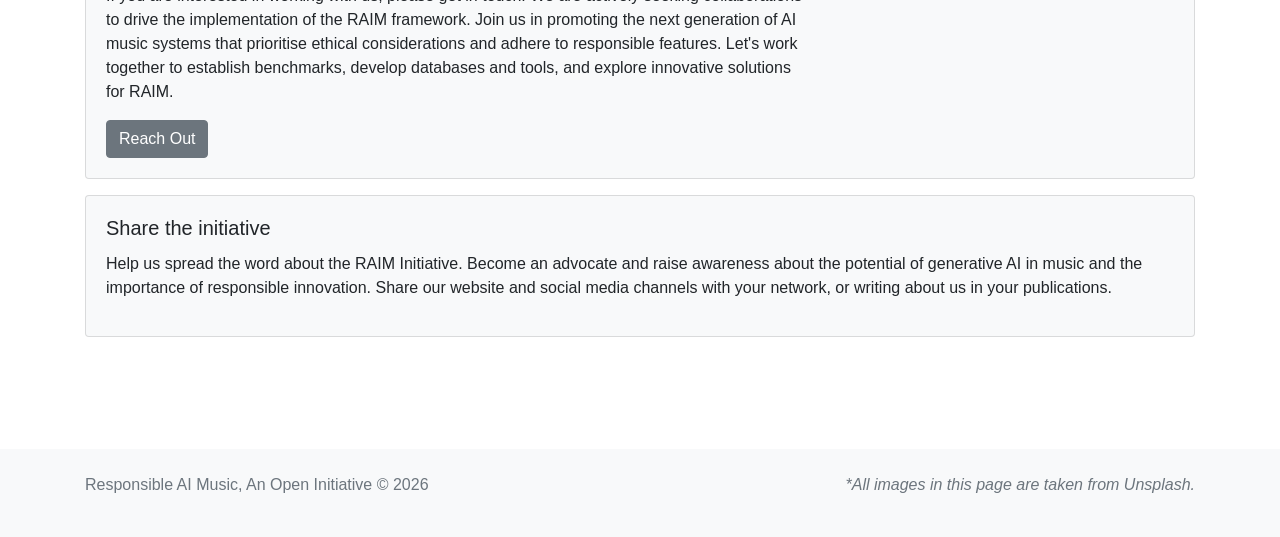
==== commit 44e78ac7: "interactive overview of features" ====
--- a/index.html
+++ b/index.html
@@ -126,7 +126,16 @@
       <p>We contextualise the Trustworthy AI framework to the domain of Generative AI Music, by defining responsible
         features that can drive the design and the evaluation of generative systems, in accordance with the literature.
       </p>
-      <img src="assets/feature_diagram.png" class="img-fluid my-2" alt="Overview of features">
+      <!-- Overview — pillar rows rendered from RAIM_FEATURES by render-features.js -->
+      <div id="raim-overview" class="raim-overview my-3">
+        <div class="raim-overview-intro">
+          <p class="raim-overview-wordmark">RAIM</p>
+          <p class="raim-overview-subtitle">Responsible AI in Music</p>
+          <p class="raim-overview-summary"><span class="raim-overview-count">45</span> responsible features for
+            generative music AI, built on the seven requirements of the EU Ethics Guidelines for Trustworthy AI.</p>
+        </div>
+        <ol class="raim-overview-pillars" role="list"></ol>
+      </div>
 
       <p>Before presenting each feature, let's start by introducing some jargon. When referring to Music AIs, a
         distinction needs to be made between <span class="font-italic">music model</span> and <span
@@ -315,12 +324,6 @@
         </div>
       </div>
 
-      <br>
-      <blockquote class="blockquote">
-        <p class="mb-0">Together, we aim to foster a vibrant and inclusive ecosystem where generative AI truly empowers
-          musicians and enriches the musical landscape for everyone.</p>
-      </blockquote>
-
     </section>
   </main>
 
--- a/style.css
+++ b/style.css
@@ -83,6 +83,157 @@
 
 pre.citation-block {
     white-space: pre-wrap;
+}
+
+/* ---------------------------------------- */
+/* Overview diagram in the features section */
+/* ---------------------------------------- */
+
+.raim-overview {
+    display: grid;
+    grid-template-columns: 17rem minmax(0, 1fr);
+    border: 1px solid #e9ebf0;
+    border-radius: 6px;
+    overflow: hidden;
+    color: #191d29;
+}
+
+.raim-overview-pillar[data-pillar="1"] { --pillar-accent: #29599c; --pillar-tint: #d9ecff; }
+.raim-overview-pillar[data-pillar="2"] { --pillar-accent: #006a78; --pillar-tint: #cdf2f7; }
+.raim-overview-pillar[data-pillar="3"] { --pillar-accent: #0e6c3b; --pillar-tint: #d6f2df; }
+.raim-overview-pillar[data-pillar="4"] { --pillar-accent: #6e5600; --pillar-tint: #f2ebce; }
+.raim-overview-pillar[data-pillar="5"] { --pillar-accent: #8d4216; --pillar-tint: #ffe3d4; }
+.raim-overview-pillar[data-pillar="6"] { --pillar-accent: #903949; --pillar-tint: #ffe0e3; }
+.raim-overview-pillar[data-pillar="7"] { --pillar-accent: #724387; --pillar-tint: #f5e2fd; }
+
+.raim-overview-intro {
+    background: #141e35;
+    color: #fff;
+    padding: 2rem 1.5rem;
+}
+
+.raim-overview-wordmark {
+    font-size: 5rem;
+    font-weight: 800;
+    line-height: 0.85;
+    letter-spacing: -0.02em;
+    margin-bottom: 1rem;
+}
+
+.raim-overview-subtitle {
+    font-size: 1.2rem;
+    font-weight: 500;
+    line-height: 1.25;
+    margin-bottom: 1.25rem;
+}
+
+.raim-overview-summary {
+    color: #cfd1d7;
+    margin-bottom: 0;
+}
+
+.raim-overview-pillars {
+    list-style: none;
+    margin: 0;
+    padding: 0.25rem 1.5rem;
+}
+
+.raim-overview-pillar {
+    display: grid;
+    grid-template-columns: 12rem minmax(0, 1fr);
+    gap: 1rem;
+    align-items: center;
+    padding: 0.85rem 0;
+    border-bottom: 1px solid #e9ebf0;
+}
+
+.raim-overview-pillar:last-child {
+    border-bottom: 0;
+}
+
+.raim-overview-label {
+    display: flex;
+    align-items: center;
+    gap: 0.75rem;
+}
+
+.raim-overview-num {
+    flex: none;
+    display: flex;
+    align-items: center;
+    justify-content: center;
+    width: 2.25rem;
+    height: 2.25rem;
+    border-radius: 50%;
+    background: var(--pillar-accent);
+    color: #fff;
+    font-weight: 600;
+}
+
+.raim-overview-name {
+    display: block;
+    font-weight: 600;
+    line-height: 1.2;
+    color: #191d29;
+}
+
+.raim-overview-name:hover {
+    color: var(--pillar-accent);
+}
+
+.raim-overview-label small {
+    color: #505667;
+}
+
+.raim-overview-chips {
+    display: flex;
+    flex-wrap: wrap;
+    gap: 0.4rem;
+    list-style: none;
+    margin: 0;
+    padding: 0;
+}
+
+.raim-chip {
+    background: var(--pillar-tint);
+    color: #191d29;
+    border: 0;
+    border-radius: 999px;
+    padding: 0.25rem 0.75rem;
+    font-size: 0.875rem;
+    line-height: 1.3;
+    cursor: pointer;
+    transition: box-shadow 0.2s ease;
+}
+
+.raim-chip:hover {
+    box-shadow: inset 0 0 0 1px var(--pillar-accent);
+}
+
+.raim-chip:focus-visible {
+    outline: 2px solid var(--pillar-accent);
+    outline-offset: 2px;
+}
+
+/* Below lg, the dark intro panel sits on top of the pillar list */
+@media (max-width: 991.98px) {
+    .raim-overview {
+        grid-template-columns: minmax(0, 1fr);
+    }
+    .raim-overview-intro {
+        padding: 1.5rem;
+    }
+}
+
+/* On phones, each pillar's chips wrap below its label */
+@media (max-width: 575.98px) {
+    .raim-overview-pillars {
+        padding: 0.25rem 1rem;
+    }
+    .raim-overview-pillar {
+        grid-template-columns: minmax(0, 1fr);
+        gap: 0.6rem;
+    }
 }
 
 /* ---------------------------------------- */
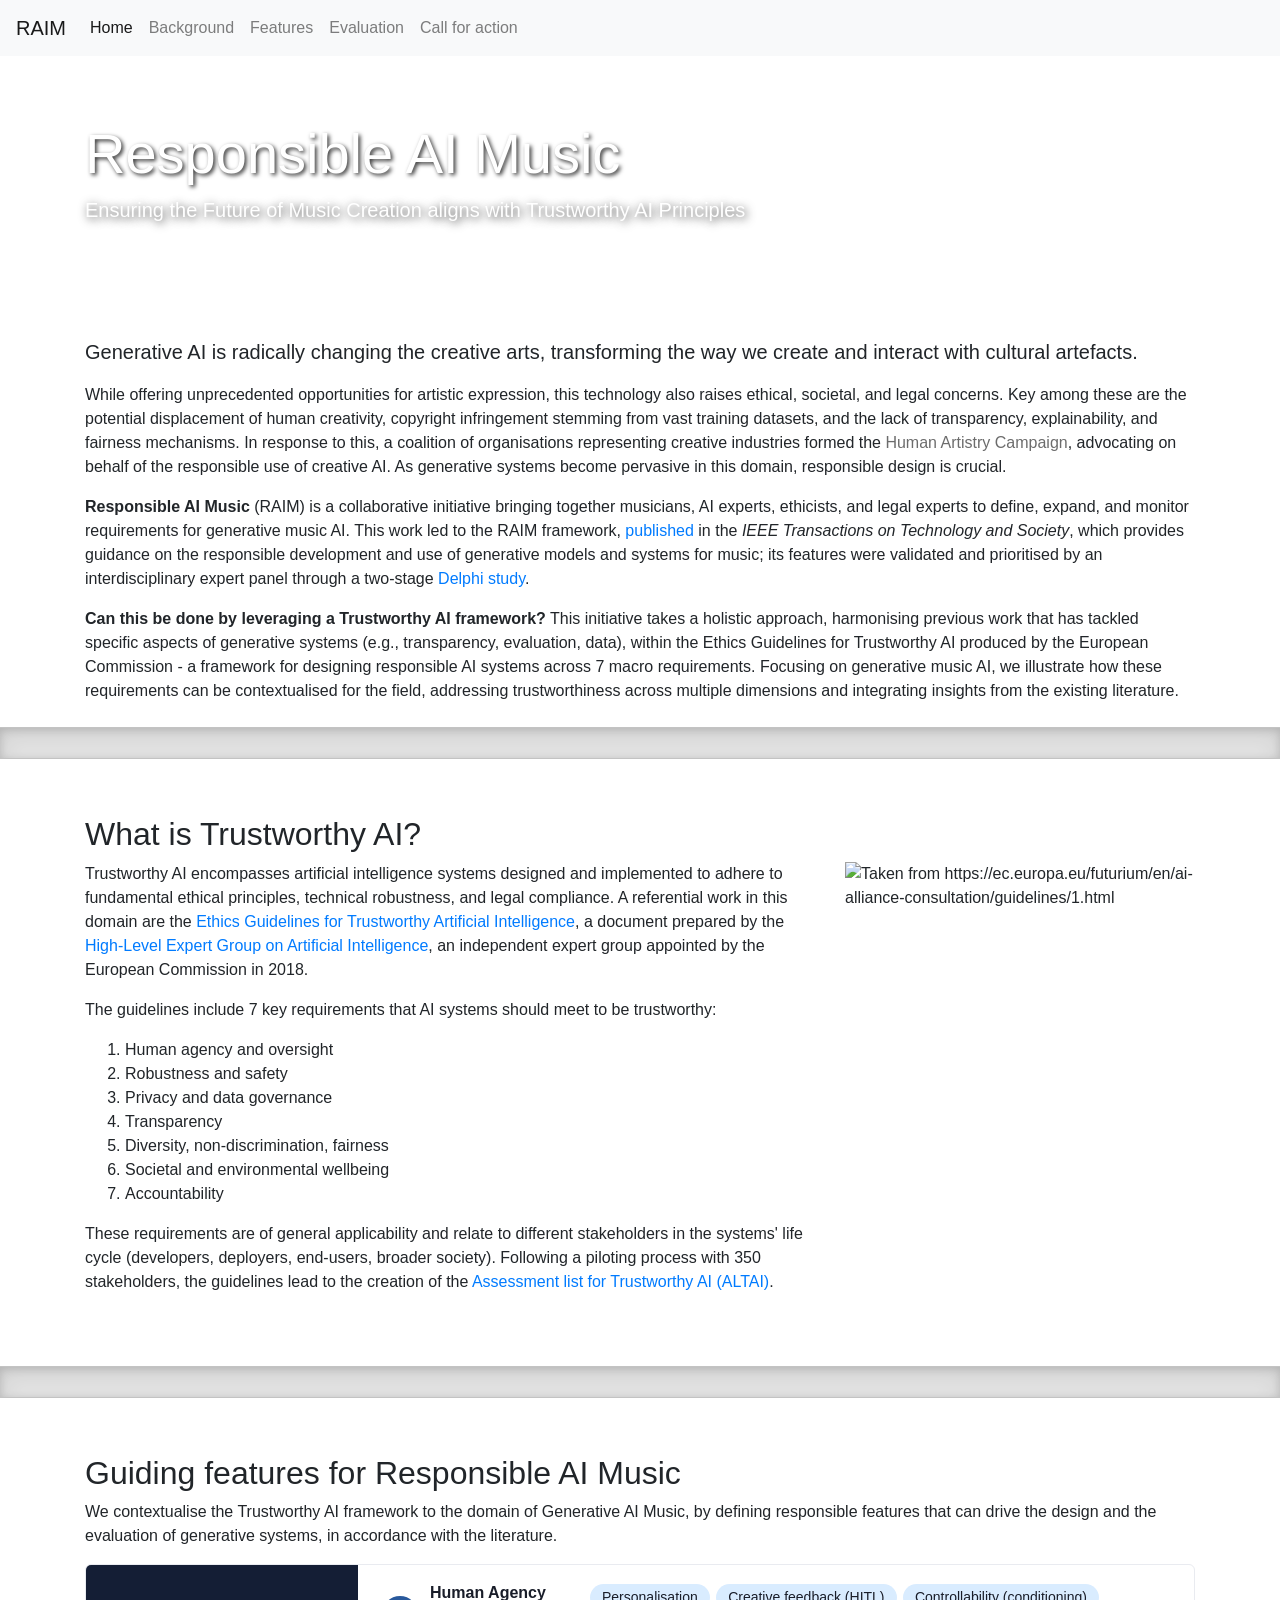
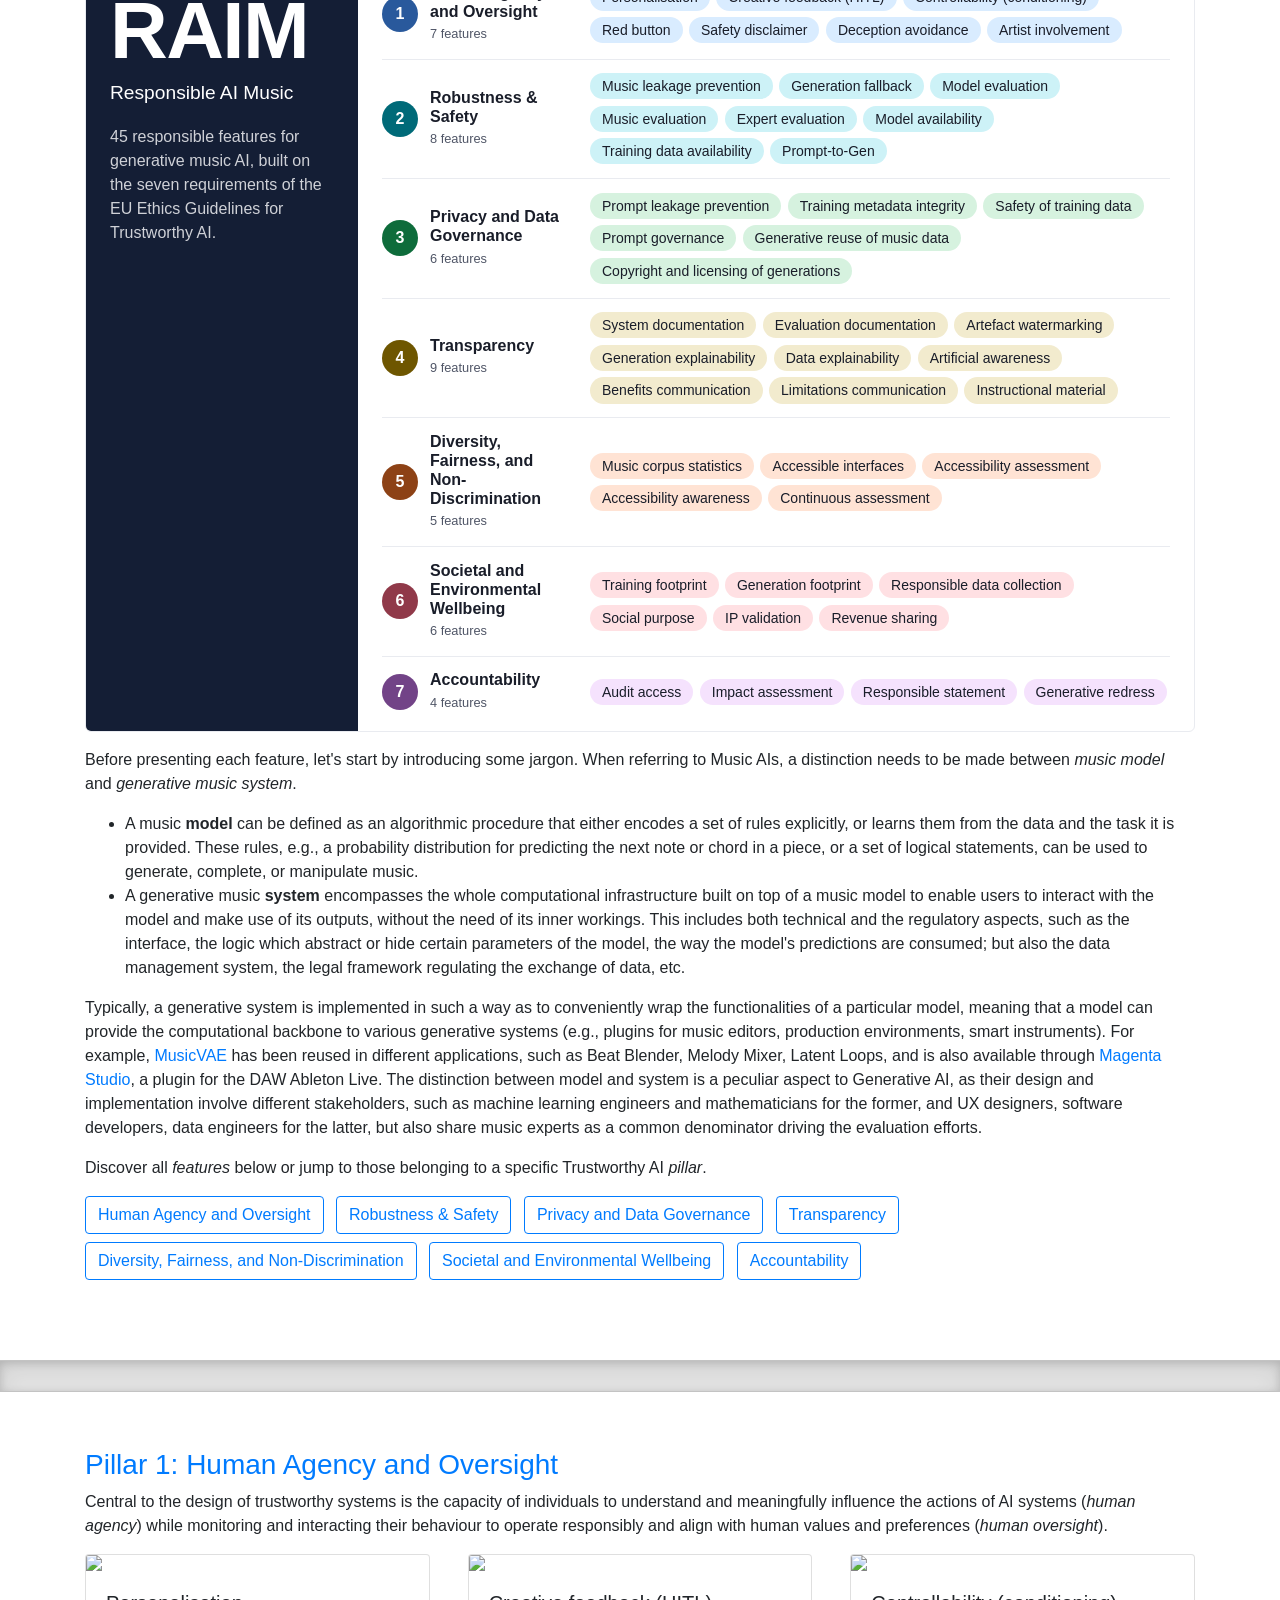
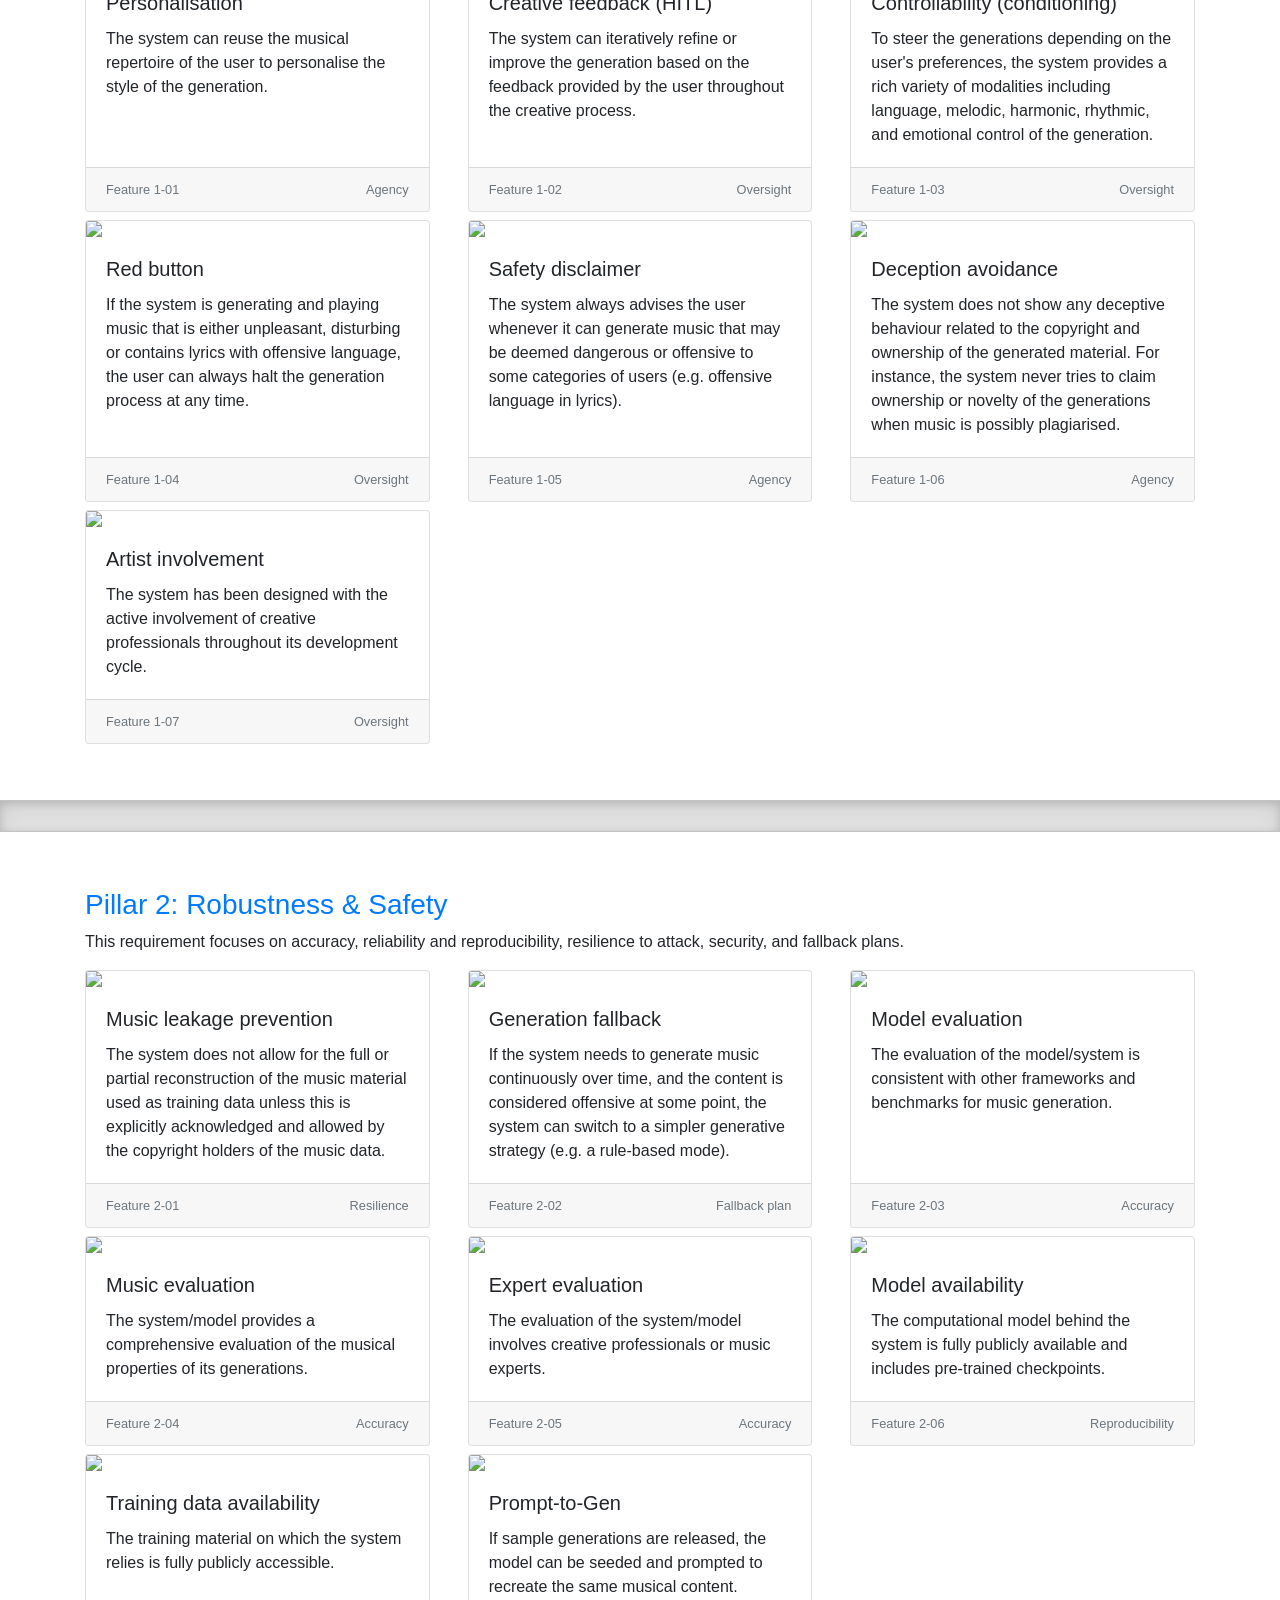
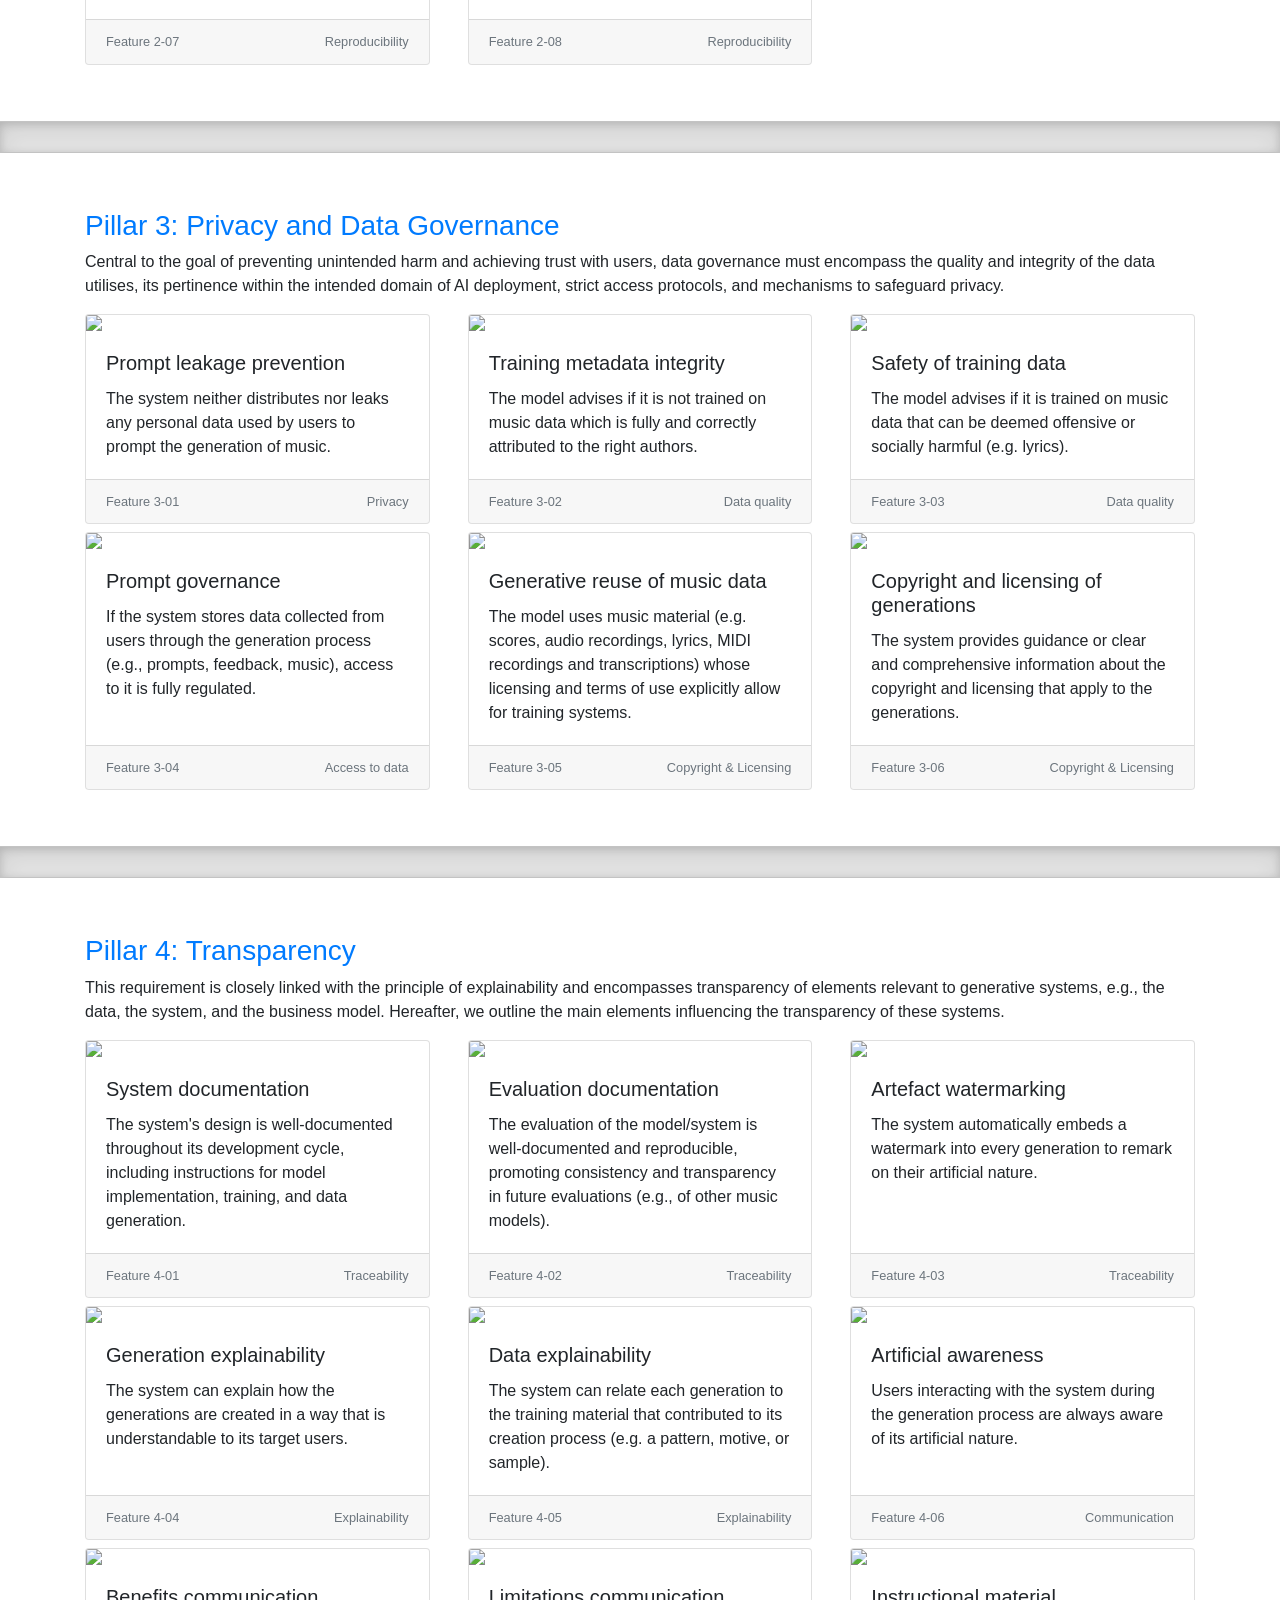
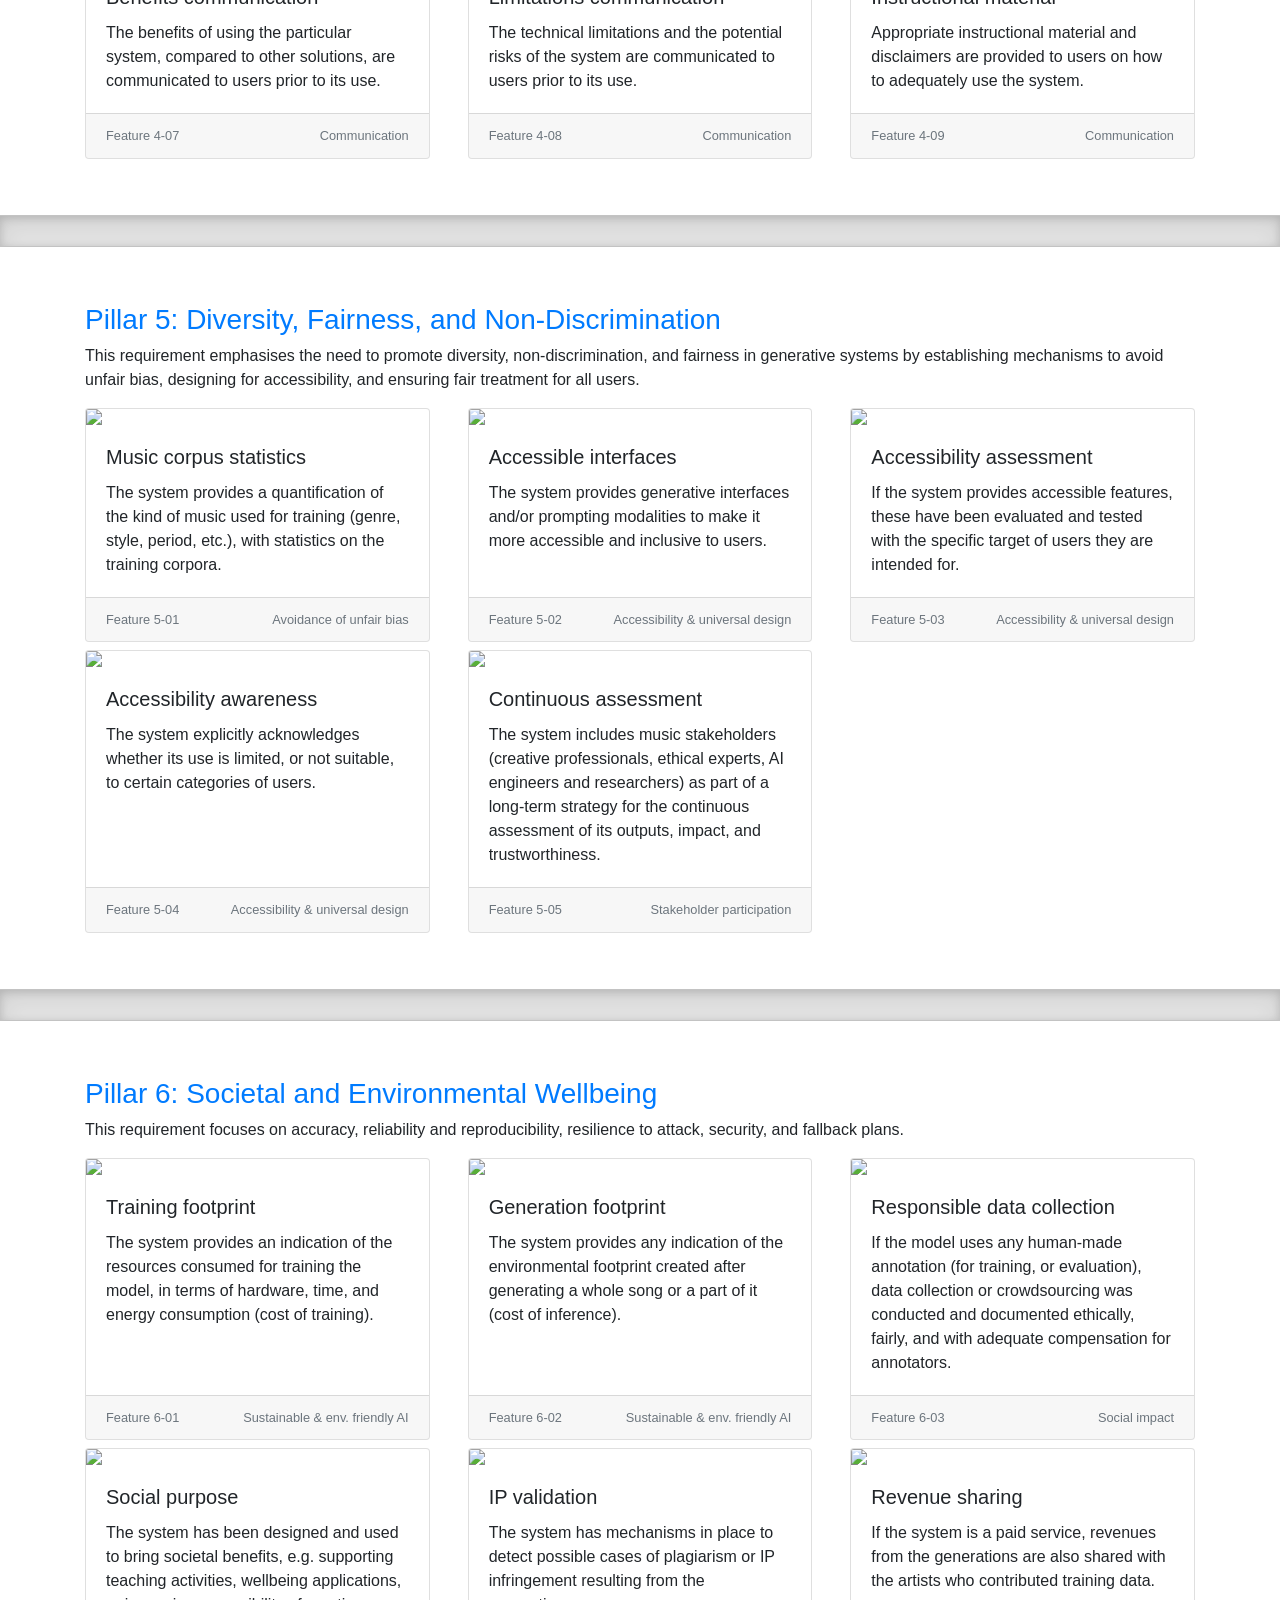
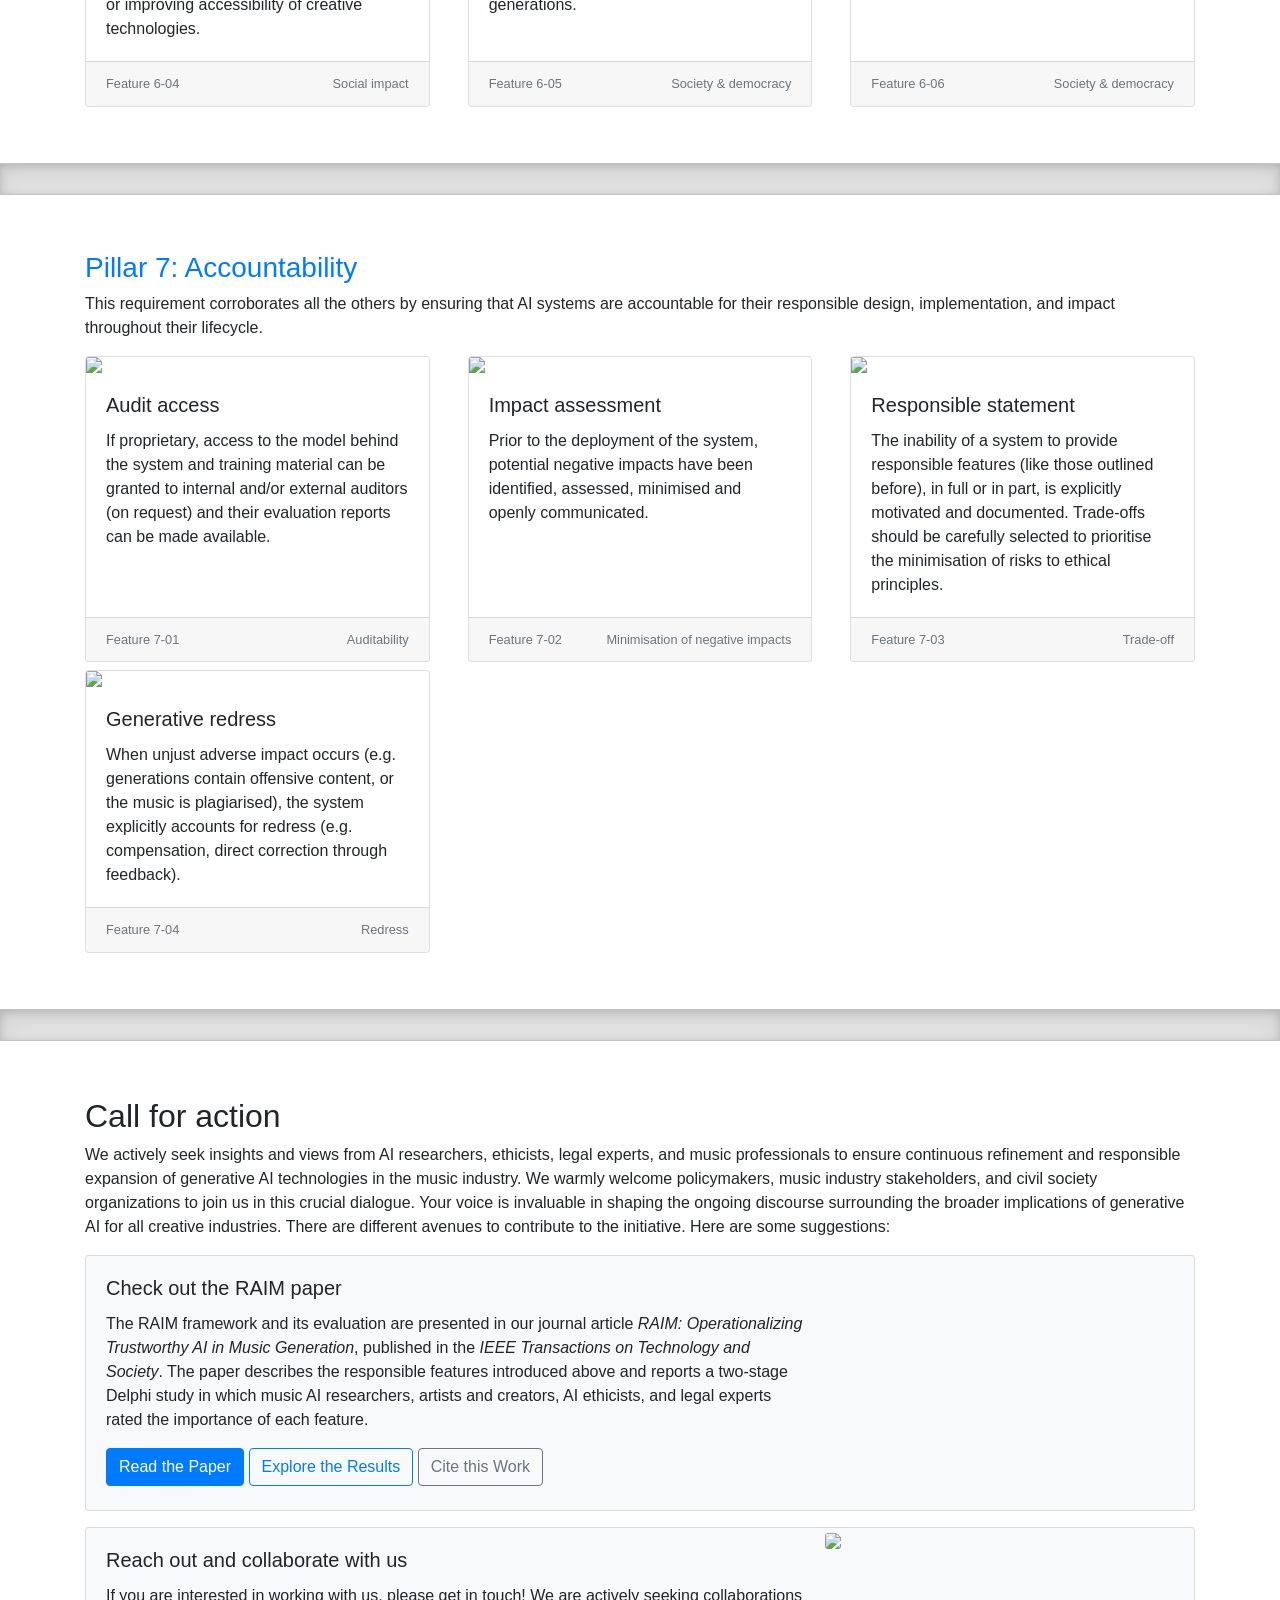
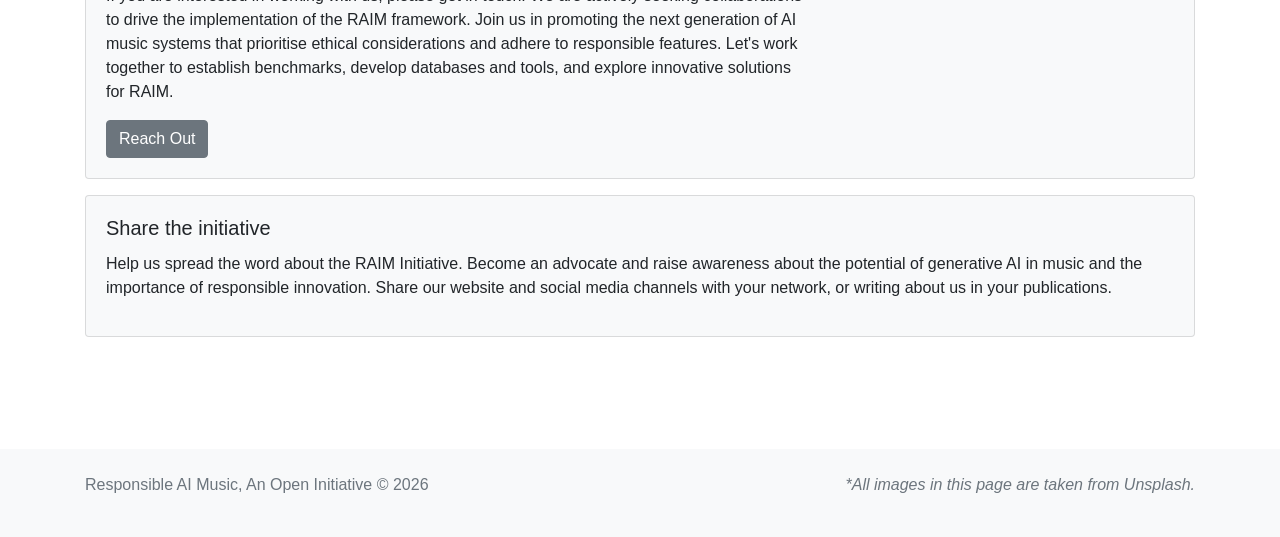
==== commit 42eae03b: "fix: diagram typo" ====
--- a/index.html
+++ b/index.html
@@ -130,7 +130,7 @@
       <div id="raim-overview" class="raim-overview my-3">
         <div class="raim-overview-intro">
           <p class="raim-overview-wordmark">RAIM</p>
-          <p class="raim-overview-subtitle">Responsible AI in Music</p>
+          <p class="raim-overview-subtitle">Responsible AI Music</p>
           <p class="raim-overview-summary"><span class="raim-overview-count">45</span> responsible features for
             generative music AI, built on the seven requirements of the EU Ethics Guidelines for Trustworthy AI.</p>
         </div>
